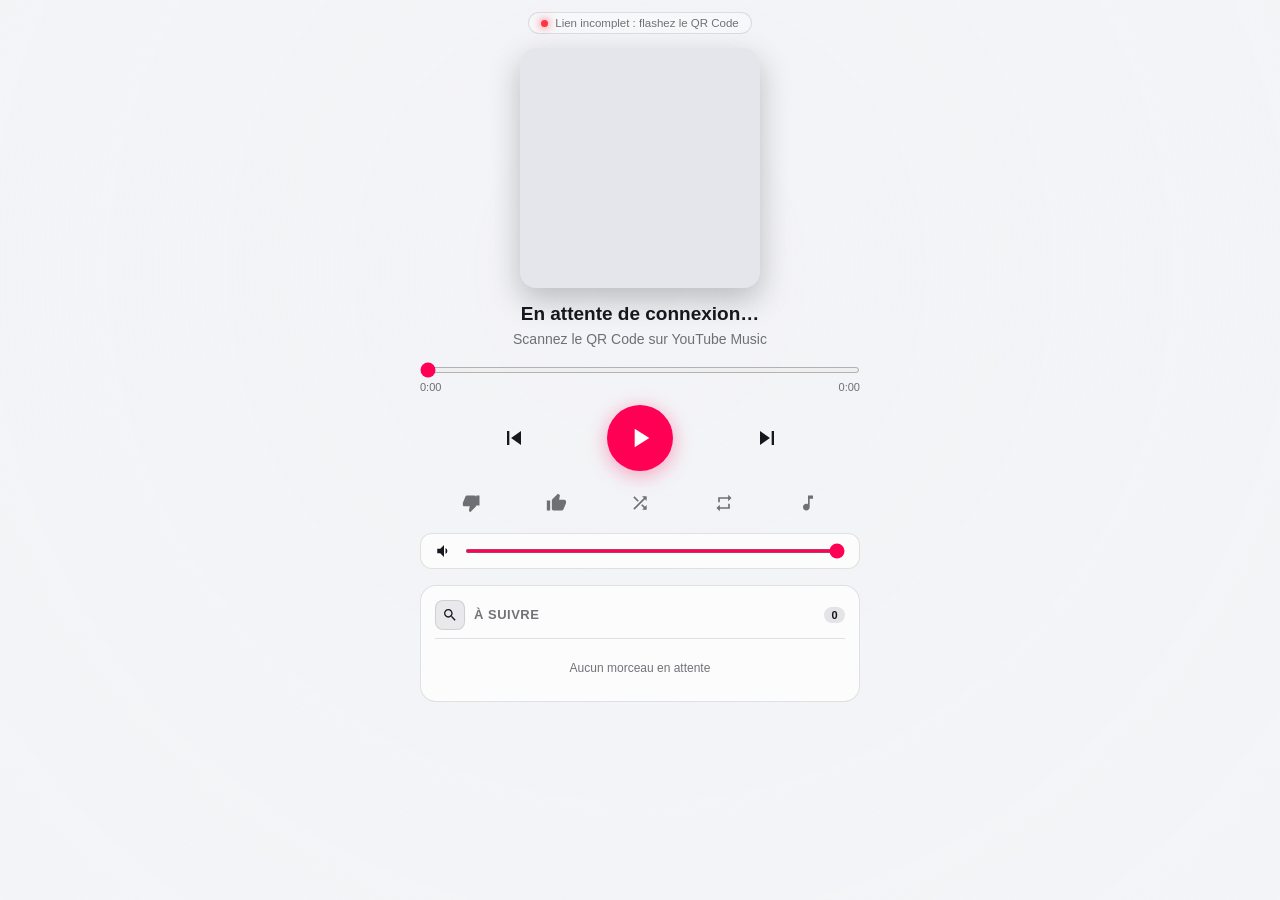
==== index.html @ 1885b010 "Visual polish: full album art, light theme, cleaner QR and popup UI - Pick the best artwork per trac" ====
<!DOCTYPE html>
<html lang="fr">
<head>
  <meta charset="UTF-8">
  <meta name="viewport" content="width=device-width, initial-scale=1.0, maximum-scale=1.0, user-scalable=no, viewport-fit=cover">
  <meta name="theme-color" content="#0c0d11" media="(prefers-color-scheme: dark)">
  <meta name="theme-color" content="#f3f4f7" media="(prefers-color-scheme: light)">
  <title>YouTube Music Remote</title>
  <style>
    :root {
      color-scheme: dark;
      --fg-rgb: 255 255 255;
      --bg-rgb: 12 13 17;
      --shade-rgb: 0 0 0;
      --bg: rgb(var(--bg-rgb));
      --surface: #181a20;
      --card-bg: rgba(22, 24, 31, 0.72);
      --panel-bg: rgba(18, 20, 26, 0.8);
      --card-hover: rgb(var(--fg-rgb) / 0.08);
      --accent: #ff0055;
      --accent-glow: rgba(255, 0, 85, 0.35);
      --text: rgb(var(--fg-rgb));
      --text-dim: rgb(var(--fg-rgb) / 0.65);
      --border: rgb(var(--fg-rgb) / 0.1);
      --cover-shadow: 0 12px 36px rgba(0, 0, 0, 0.75);
      --ambient-filter: blur(50px) saturate(2.4) brightness(0.5);
    }
    /* Thème clair : suit le réglage du téléphone */
    @media (prefers-color-scheme: light) {
      :root {
        color-scheme: light;
        --fg-rgb: 22 24 30;
        --bg-rgb: 243 244 247;
        --shade-rgb: 255 255 255;
        --surface: #e4e6ec;
        --card-bg: rgba(255, 255, 255, 0.72);
        --panel-bg: rgba(255, 255, 255, 0.7);
        --text-dim: rgb(var(--fg-rgb) / 0.6);
        --border: rgb(var(--fg-rgb) / 0.12);
        --cover-shadow: 0 12px 30px rgba(20, 22, 30, 0.25);
        --ambient-filter: blur(50px) saturate(1.6) brightness(1.15);
      }
    }
    * {
      box-sizing: border-box;
      margin: 0;
      padding: 0;
      -webkit-tap-highlight-color: transparent;
      user-select: none;
    }
    body {
      background: var(--bg);
      color: var(--text);
      font-family: -apple-system, BlinkMacSystemFont, "Segoe UI", Roboto, Helvetica, Arial, sans-serif;
      min-height: 100vh;
      display: flex;
      flex-direction: column;
      align-items: center;
      padding: 12px 14px calc(24px + env(safe-area-inset-bottom, 20px));
      overflow-x: hidden;
      overflow-y: auto;
    }
    /* Fond dynamique flouté */
    .ambient-bg {
      position: fixed;
      inset: -40px;
      background-size: cover;
      background-position: center;
      filter: var(--ambient-filter);
      opacity: 0.85;
      transform: scale(1.2);
      transition: background-image 0.5s ease;
      z-index: 0;
      pointer-events: none;
    }
    .ambient-overlay {
      position: fixed;
      inset: 0;
      background: radial-gradient(circle at 50% 30%, rgb(var(--bg-rgb) / 0.3) 0%, rgb(var(--bg-rgb) / 0.92) 100%);
      z-index: 1;
      pointer-events: none;
    }
    .content {
      position: relative;
      z-index: 2;
      width: 100%;
      max-width: 440px;
      display: flex;
      flex-direction: column;
      align-items: center;
    }
    /* Barre de statut P2P WebRTC */
    .status-bar {
      display: flex;
      align-items: center;
      gap: 7px;
      font-size: 11.5px;
      color: var(--text-dim);
      background: rgb(var(--shade-rgb) / 0.35);
      border: 1px solid var(--border);
      padding: 4px 12px;
      border-radius: 20px;
      margin-bottom: 8px;
      backdrop-filter: blur(10px);
    }
    .status-dot {
      width: 7px;
      height: 7px;
      border-radius: 50%;
      background: #ffaa00;
      box-shadow: 0 0 8px #ffaa00;
      transition: all 0.3s ease;
    }
    .status-dot.connected {
      background: #00ff88;
      box-shadow: 0 0 8px #00ff88;
    }
    .status-dot.disconnected {
      background: #ff3344;
      box-shadow: 0 0 8px #ff3344;
    }
    /* Pochette */
    .cover-wrap {
      position: relative;
      width: min(65vw, 240px);
      height: min(65vw, 240px);
      border-radius: 16px;
      overflow: hidden;
      box-shadow: var(--cover-shadow);
      background: var(--surface);
      margin: 6px 0 14px;
      display: flex;
      align-items: center;
      justify-content: center;
      flex-shrink: 0;
    }
    /* Pochette entière (les clips sont en 16:9) sur un fond flouté de la même image */
    .cover-wrap::before {
      content: "";
      position: absolute;
      inset: -16px;
      background: var(--art, none) center / cover no-repeat;
      filter: blur(18px) brightness(0.7);
    }
    .cover-img {
      position: relative;
      width: 100%;
      height: 100%;
      object-fit: contain;
    }
    .cover-img:not([src]), .cover-img[src=""] {
      visibility: hidden;
    }
    /* Métadonnées */
    .track-meta {
      width: 100%;
      text-align: center;
      margin-bottom: 12px;
    }
    .title {
      font-size: 19px;
      font-weight: 800;
      color: var(--text);
      white-space: nowrap;
      overflow: hidden;
      text-overflow: ellipsis;
      line-height: 1.3;
      padding: 0 4px;
    }
    .artist {
      font-size: 14px;
      color: var(--text-dim);
      margin-top: 4px;
      white-space: nowrap;
      overflow: hidden;
      text-overflow: ellipsis;
      padding: 0 4px;
    }
    /* Progression */
    .progress-box {
      width: 100%;
      margin-bottom: 12px;
    }
    .progress-slider {
      width: 100%;
      height: 6px;
      accent-color: var(--accent);
      cursor: pointer;
    }
    .time-row {
      display: flex;
      justify-content: space-between;
      font-size: 11px;
      color: var(--text-dim);
      margin-top: 4px;
      font-variant-numeric: tabular-nums;
    }
    /* Commandes principales */
    .controls-main {
      width: 100%;
      display: flex;
      align-items: center;
      justify-content: space-evenly;
      margin-bottom: 14px;
    }
    .btn-nav {
      background: transparent;
      border: none;
      color: var(--text);
      cursor: pointer;
      width: 50px;
      height: 50px;
      border-radius: 50%;
      display: flex;
      align-items: center;
      justify-content: center;
      transition: transform 0.1s ease;
    }
    .btn-nav:active {
      transform: scale(0.9);
      background: rgb(var(--fg-rgb) / 0.1);
    }
    .btn-play {
      background: var(--accent);
      color: #fff;
      border: none;
      width: 66px;
      height: 66px;
      border-radius: 50%;
      display: flex;
      align-items: center;
      justify-content: center;
      box-shadow: 0 4px 20px var(--accent-glow);
      cursor: pointer;
      transition: transform 0.1s ease;
    }
    .btn-play:active {
      transform: scale(0.92);
    }
    /* Commandes secondaires */
    .controls-sec {
      width: 100%;
      display: flex;
      align-items: center;
      justify-content: space-around;
      margin-bottom: 12px;
      padding: 0 10px;
    }
    .btn-tgl {
      background: transparent;
      border: none;
      color: var(--text-dim);
      cursor: pointer;
      padding: 8px;
      border-radius: 50%;
      display: flex;
      align-items: center;
      justify-content: center;
      transition: color 0.15s ease, transform 0.1s ease;
    }
    .btn-tgl:active {
      transform: scale(0.9);
    }
    .btn-tgl.active {
      color: var(--accent);
      background: rgba(255, 0, 85, 0.14);
      box-shadow: inset 0 0 0 1px rgba(255, 0, 85, 0.35);
    }
    /* Barre Volume */
    .volume-box {
      width: 100%;
      display: flex;
      align-items: center;
      gap: 12px;
      padding: 8px 14px;
      background: var(--card-bg);
      border-radius: 12px;
      border: 1px solid var(--border);
      backdrop-filter: blur(12px);
      margin-bottom: 16px;
    }
    .volume-slider {
      flex: 1;
      height: 4px;
      accent-color: var(--accent);
    }
    /* Section Paroles */
    .lyrics-section {
      width: 100%;
      background: var(--panel-bg);
      border: 1px solid var(--border);
      border-radius: 16px;
      padding: 14px;
      backdrop-filter: blur(16px);
      margin-bottom: 16px;
      box-sizing: border-box;
      transition: all 0.25s ease;
    }
    .lyrics-header {
      display: flex;
      align-items: center;
      justify-content: space-between;
      margin-bottom: 10px;
      padding-bottom: 8px;
      border-bottom: 1px solid var(--border);
    }
    .lyrics-title-group {
      display: flex;
      align-items: center;
      gap: 8px;
    }
    .lyrics-title-text {
      font-size: 13px;
      font-weight: 800;
      letter-spacing: 0.5px;
      color: var(--text-dim);
    }
    .btn-fullscreen-lyrics {
      background: rgb(var(--fg-rgb) / 0.08);
      border: 1px solid rgb(var(--fg-rgb) / 0.12);
      color: var(--text);
      cursor: pointer;
      width: 34px;
      height: 34px;
      border-radius: 8px;
      display: flex;
      align-items: center;
      justify-content: center;
      transition: background 0.15s ease, transform 0.1s ease;
    }
    .btn-fullscreen-lyrics:active {
      transform: scale(0.92);
      background: rgb(var(--fg-rgb) / 0.2);
    }
    .lyrics-scroll {
      max-height: 360px;
      overflow-y: auto;
      scroll-behavior: smooth;
      -webkit-overflow-scrolling: touch;
      padding-right: 4px;
    }
    .lyrics-status {
      font-size: 13px;
      color: var(--text-dim);
      text-align: center;
      padding: 24px 10px;
      line-height: 1.5;
    }
    .lyrics-list {
      display: flex;
      flex-direction: column;
      gap: 14px;
      padding: 12px 0;
    }
    .lyric-line {
      font-size: 18px;
      font-weight: 700;
      line-height: 1.45;
      padding: 6px 10px;
      border-radius: 10px;
      cursor: pointer;
      opacity: 0.32;
      filter: blur(0.2px);
      transition: opacity 0.3s ease, filter 0.3s ease, background 0.25s ease;
    }
    .lyric-line:active {
      background: rgb(var(--fg-rgb) / 0.06);
    }
    .lyric-line.active {
      opacity: 1;
      filter: none;
      font-size: 18px;
      font-weight: 800;
      background: rgb(var(--fg-rgb) / 0.04);
    }
    .lyric-line.past-line {
      opacity: 0.55;
      filter: none;
    }
    .lyric-line.past-line .lyric-word {
      color: rgb(var(--fg-rgb) / 0.72);
      -webkit-text-fill-color: rgb(var(--fg-rgb) / 0.72);
    }

    /* Animation mot par mot au fur et à mesure de la prononciation (Style BetterLyrics sans grossissement) */
    .lyric-word {
      display: inline-block;
      white-space: pre;
      color: rgb(var(--fg-rgb) / 0.3);
      -webkit-text-fill-color: rgb(var(--fg-rgb) / 0.3);
      transition: color 0.12s ease, filter 0.18s ease;
    }
    .lyric-word.future {
      color: rgb(var(--fg-rgb) / 0.3);
      -webkit-text-fill-color: rgb(var(--fg-rgb) / 0.3);
      filter: none;
    }
    .lyric-word.singing {
      background: linear-gradient(90deg, rgb(var(--fg-rgb)) var(--prog, 0%), rgb(var(--fg-rgb) / 0.3) var(--prog, 0%));
      -webkit-background-clip: text;
      -webkit-text-fill-color: transparent;
      filter: drop-shadow(0 0 10px rgb(var(--fg-rgb) / 0.75)) drop-shadow(0 0 20px rgb(var(--fg-rgb) / 0.3));
    }
    .lyric-word.past {
      background: none;
      -webkit-background-clip: initial;
      color: rgb(var(--fg-rgb));
      -webkit-text-fill-color: rgb(var(--fg-rgb));
      filter: drop-shadow(0 0 5px rgb(var(--fg-rgb) / 0.25));
    }
    /* Mode Plein Écran pour les paroles (Ancrage parfait sans glitch) */
    .lyrics-section.is-fullscreen {
      position: fixed;
      top: 0;
      left: 0;
      right: 0;
      bottom: 0;
      z-index: 99999;
      width: 100%;
      height: 100%;
      height: 100dvh;
      max-width: none;
      border-radius: 0;
      border: none;
      background: rgb(var(--bg-rgb) / 0.98);
      backdrop-filter: blur(50px);
      margin: 0;
      padding: max(16px, env(safe-area-inset-top, 16px)) 16px 0;
      display: flex !important;
      flex-direction: column;
      box-sizing: border-box;
      overflow: hidden;
    }
    .lyrics-section.is-fullscreen .lyrics-header {
      flex-shrink: 0;
      padding-bottom: 10px;
      margin-bottom: 10px;
    }
    .lyrics-section.is-fullscreen .lyrics-title-text {
      font-size: 15px;
    }
    .lyrics-section.is-fullscreen .btn-fullscreen-lyrics {
      width: 40px;
      height: 40px;
      border-radius: 50%;
      background: rgb(var(--fg-rgb) / 0.16);
    }
    .lyrics-section.is-fullscreen .lyrics-scroll {
      max-height: none;
      flex: 1 1 0;
      min-height: 0; /* Empêche le contenu de pousser les boutons hors écran */
      overflow-y: auto;
      -webkit-overflow-scrolling: touch;
      padding: 10px 4px 20px;
    }
    .lyrics-section.is-fullscreen .lyric-line {
      font-size: 24px;
      line-height: 1.45;
      padding: 10px 14px;
    }
    .lyrics-section.is-fullscreen .lyric-line.active {
      font-size: 24px;
      font-weight: 800;
      color: rgb(var(--fg-rgb));
      text-shadow: 0 0 20px rgb(var(--fg-rgb) / 0.6);
      background: rgb(var(--fg-rgb) / 0.06);
      border-radius: 12px;
    }
    .lyrics-fullscreen-controls {
      display: none;
    }
    .lyrics-section.is-fullscreen .lyrics-fullscreen-controls {
      display: flex;
      flex-shrink: 0;
      align-items: center;
      justify-content: center;
      gap: 28px;
      padding: 12px 0 max(16px, env(safe-area-inset-bottom, 16px));
      border-top: 1px solid var(--border);
      background: rgb(var(--bg-rgb) / 0.85);
      backdrop-filter: blur(20px);
    }
    .btn-fs-nav {
      background: transparent;
      border: none;
      color: var(--text);
      cursor: pointer;
      width: 48px;
      height: 48px;
      display: flex;
      align-items: center;
      justify-content: center;
      border-radius: 50%;
    }
    .btn-fs-play {
      background: var(--accent);
      color: #fff;
      border: none;
      width: 56px;
      height: 56px;
      border-radius: 50%;
      display: flex;
      align-items: center;
      justify-content: center;
      box-shadow: 0 4px 16px var(--accent-glow);
    }
    /* Section À Suivre (File d'attente / Queue) */
    .queue-section {
      width: 100%;
      display: flex;
      flex-direction: column;
      background: var(--panel-bg);
      border: 1px solid var(--border);
      border-radius: 16px;
      padding: 14px;
      backdrop-filter: blur(16px);
      margin-bottom: 20px;
    }
    .queue-header {
      display: flex;
      align-items: center;
      justify-content: space-between;
      font-size: 13px;
      font-weight: 800;
      letter-spacing: 0.5px;
      text-transform: uppercase;
      color: var(--text-dim);
      margin-bottom: 10px;
      padding-bottom: 8px;
      border-bottom: 1px solid var(--border);
    }
    .queue-header-left {
      display: flex;
      align-items: center;
      gap: 9px;
    }
    .btn-queue-search {
      background: rgb(var(--fg-rgb) / 0.08);
      border: 1px solid rgb(var(--fg-rgb) / 0.12);
      color: var(--text);
      width: 30px;
      height: 30px;
      border-radius: 8px;
      display: flex;
      align-items: center;
      justify-content: center;
      cursor: pointer;
      transition: all 0.2s ease;
      padding: 0;
    }
    .btn-queue-search:hover, .btn-queue-search.active {
      background: var(--accent);
      color: #fff;
      border-color: var(--accent);
      box-shadow: 0 0 12px var(--accent-glow);
    }
    .btn-queue-search:active {
      transform: scale(0.92);
    }
    .search-panel {
      display: flex;
      flex-direction: column;
      gap: 10px;
      margin-bottom: 12px;
      padding-bottom: 12px;
      border-bottom: 1px solid var(--border);
      animation: fadeIn 0.2s ease;
    }
    .search-input-wrap {
      display: flex;
      align-items: center;
      background: rgb(var(--fg-rgb) / 0.06);
      border: 1px solid rgb(var(--fg-rgb) / 0.14);
      border-radius: 10px;
      padding: 8px 12px;
      gap: 10px;
      transition: border-color 0.2s, background 0.2s;
    }
    .search-input-wrap:focus-within {
      border-color: var(--accent);
      background: rgb(var(--fg-rgb) / 0.1);
    }
    .search-icon {
      fill: var(--text-dim);
      flex-shrink: 0;
    }
    .search-input {
      flex: 1;
      background: transparent;
      border: none;
      outline: none;
      color: var(--text);
      font-size: 13.5px;
      font-weight: 600;
    }
    .search-input::placeholder {
      color: var(--text-dim);
      font-weight: 400;
    }
    .search-clear-btn {
      background: rgb(var(--fg-rgb) / 0.1);
      border: none;
      color: var(--text);
      font-size: 12px;
      cursor: pointer;
      width: 20px;
      height: 20px;
      border-radius: 50%;
      display: flex;
      align-items: center;
      justify-content: center;
      transition: background 0.15s;
    }
    .search-clear-btn:hover {
      background: rgb(var(--fg-rgb) / 0.2);
    }
    .search-status {
      font-size: 12px;
      color: var(--text-dim);
      text-align: center;
      padding: 6px;
    }
    .search-results-list {
      display: flex;
      flex-direction: column;
      gap: 6px;
      max-height: 280px;
      overflow-y: auto;
      scrollbar-width: thin;
    }
    .search-item {
      display: flex;
      align-items: center;
      gap: 10px;
      padding: 8px 10px;
      border-radius: 10px;
      background: rgb(var(--fg-rgb) / 0.04);
      border: 1px solid rgb(var(--fg-rgb) / 0.06);
      transition: background 0.15s;
    }
    .search-item:hover {
      background: rgb(var(--fg-rgb) / 0.08);
    }
    .search-thumb {
      width: 38px;
      height: 38px;
      border-radius: 6px;
      object-fit: cover;
      flex-shrink: 0;
      background: #000;
    }
    .search-info {
      flex: 1;
      min-width: 0;
      display: flex;
      flex-direction: column;
    }
    .search-title {
      font-size: 13px;
      font-weight: 700;
      color: var(--text);
      white-space: nowrap;
      overflow: hidden;
      text-overflow: ellipsis;
    }
    .search-artist {
      font-size: 11.5px;
      color: var(--text-dim);
      white-space: nowrap;
      overflow: hidden;
      text-overflow: ellipsis;
      margin-top: 2px;
    }
    .search-actions {
      display: flex;
      align-items: center;
      gap: 6px;
      flex-shrink: 0;
    }
    .btn-search-act {
      background: rgb(var(--fg-rgb) / 0.08);
      border: 1px solid rgb(var(--fg-rgb) / 0.12);
      color: var(--text);
      width: 32px;
      height: 32px;
      border-radius: 8px;
      display: flex;
      align-items: center;
      justify-content: center;
      cursor: pointer;
      transition: all 0.15s ease;
      padding: 0;
    }
    .btn-search-act:active {
      transform: scale(0.9);
    }
    .btn-search-act.play-act:hover {
      background: #00e676;
      color: #000;
      border-color: #00e676;
    }
    .btn-search-act.queue-act:hover {
      background: var(--accent);
      color: #fff;
      border-color: var(--accent);
    }
    .btn-search-act.added {
      background: #00e676 !important;
      color: #000 !important;
      border-color: #00e676 !important;
    }
    .queue-count {
      font-size: 11px;
      background: rgb(var(--fg-rgb) / 0.1);
      padding: 2px 7px;
      border-radius: 10px;
      color: var(--text);
    }
    .queue-list {
      display: flex;
      flex-direction: column;
      gap: 4px;
      max-height: 380px;
      overflow-y: auto;
      scrollbar-width: thin;
    }
    .queue-item {
      display: flex;
      align-items: center;
      gap: 10px;
      padding: 8px 10px;
      border-radius: 10px;
      cursor: pointer;
      transition: background 0.15s ease;
    }
    .queue-item:active {
      background: var(--card-hover);
      transform: scale(0.98);
    }
    .queue-item.current {
      background: rgba(255, 0, 85, 0.15);
      border: 1px solid rgba(255, 0, 85, 0.3);
    }
    .queue-thumb {
      width: 38px;
      height: 38px;
      border-radius: 6px;
      background: #000;
      object-fit: cover;
      flex-shrink: 0;
    }
    .queue-info {
      flex: 1;
      min-width: 0;
      display: flex;
      flex-direction: column;
    }
    .queue-title {
      font-size: 13px;
      font-weight: 700;
      color: var(--text);
      white-space: nowrap;
      overflow: hidden;
      text-overflow: ellipsis;
    }
    .queue-item.current .queue-title {
      color: var(--accent);
    }
    .queue-artist {
      font-size: 11.5px;
      color: var(--text-dim);
      white-space: nowrap;
      overflow: hidden;
      text-overflow: ellipsis;
      margin-top: 1px;
    }
    .queue-duration {
      font-size: 11px;
      color: var(--text-dim);
      font-variant-numeric: tabular-nums;
      flex-shrink: 0;
      margin-left: 6px;
    }
    svg {
      fill: currentColor;
    }
  </style>
  <script src="peerjs.min.js"></script>
</head>
<body>
  <div class="ambient-bg" id="bg"></div>
  <div class="ambient-overlay"></div>

  <div class="content">
    <div class="status-bar">
      <div class="status-dot" id="conn-dot"></div>
      <span id="conn-text">Connexion à votre PC…</span>
    </div>

    <div class="cover-wrap" id="cover-wrap">
      <img id="cover" class="cover-img" src="" alt="Album Art">
    </div>

    <div class="track-meta">
      <div class="title" id="title">En attente de connexion…</div>
      <div class="artist" id="artist">Scannez le QR Code sur YouTube Music</div>
    </div>

    <div class="progress-box">
      <input type="range" class="progress-slider" id="seek" min="0" max="1000" value="0">
      <div class="time-row">
        <span id="cur-time">0:00</span>
        <span id="dur-time">0:00</span>
      </div>
    </div>

    <div class="controls-main">
      <button class="btn-nav" id="prev" title="Précédent">
        <svg viewBox="0 0 24 24" width="28" height="28"><path d="M6 6h2v12H6zM9.5 12l8.5 6V6z"/></svg>
      </button>
      <button class="btn-play" id="play" title="Lecture / Pause">
        <svg id="play-icon" viewBox="0 0 24 24" width="32" height="32"><path d="M8 5v14l11-7z"/></svg>
      </button>
      <button class="btn-nav" id="next" title="Suivant">
        <svg viewBox="0 0 24 24" width="28" height="28"><path d="M6 18l8.5-6L6 6v12zM16 6h2v12h-2z"/></svg>
      </button>
    </div>

    <div class="controls-sec">
      <button class="btn-tgl" id="dislike" title="Dislike">
        <svg viewBox="0 0 24 24" width="20" height="20"><path d="M15 3H6c-.83 0-1.54.5-1.84 1.22l-3.02 7.05c-.09.23-.14.47-.14.73v2c0 1.1.9 2 2 2h6.31l-.95 4.57-.03.32c0 .41.17.79.44 1.06L9.83 23l6.59-6.59c.36-.36.58-.86.58-1.41V5c0-1.1-.9-2-2-2zM21 3v12h-4V3h4z"/></svg>
      </button>
      <button class="btn-tgl" id="like" title="Like">
        <svg viewBox="0 0 24 24" width="20" height="20"><path d="M9 21h10c.83 0 1.54-.5 1.84-1.22l3.02-7.05c.09-.23.14-.47.14-.73v-2c0-1.1-.9-2-2-2h-6.31l.95-4.57.03-.32c0-.41-.17-.79-.44-1.06L14.17 1 7.59 7.59C7.22 7.95 7 8.45 7 9v10c0 1.1.9 2 2 2zM1 9h4v12H1V9z"/></svg>
      </button>
      <button class="btn-tgl" id="shuffle" title="Aléatoire">
        <svg viewBox="0 0 24 24" width="20" height="20"><path d="M10.59 9.17L5.41 4 4 5.41l5.17 5.17 1.42-1.41zM14.5 4l2.04 2.04L4 18.59 5.41 20 17.96 7.46 20 9.5V4h-5.5zm.33 9.41l-1.41 1.41 3.13 3.13L14.5 20H20v-5.5l-2.04 2.04-3.13-3.13z"/></svg>
      </button>
      <button class="btn-tgl" id="repeat" title="Répéter">
        <svg id="repeat-icon" viewBox="0 0 24 24" width="20" height="20"><path d="M7 7h10v3l4-4-4-4v3H5v6h2V7zm10 10H7v-3l-4 4 4 4v-3h12v-6h-2v4z"/></svg>
      </button>
      <button class="btn-tgl" id="lyrics-btn" title="Afficher les paroles">
        <svg viewBox="0 0 24 24" width="20" height="20">
          <path d="M12 3v10.55c-.59-.34-1.27-.55-2-.55-2.21 0-4 1.79-4 4s1.79 4 4 4 4-1.79 4-4V7h4V3h-6z"/>
        </svg>
      </button>
    </div>

    <div class="volume-box">
      <svg viewBox="0 0 24 24" width="18" height="18"><path d="M3 9v6h4l5 5V4L7 9H3zm13.5 3a4.5 4.5 0 00-2.5-4.03v8.05A4.5 4.5 0 0016.5 12z"/></svg>
      <input type="range" class="volume-slider" id="volume" min="0" max="100" value="100">
    </div>

    <!-- Section Paroles -->
    <div class="lyrics-section" id="lyrics-box" style="display: none;">
      <div class="lyrics-header">
        <div class="lyrics-title-group">
          <span class="lyrics-title-text">PAROLES</span>
        </div>
        <button class="btn-fullscreen-lyrics" id="btn-lyrics-fullscreen" title="Plein écran">
          <svg id="fullscreen-icon" viewBox="0 0 24 24" width="18" height="18">
            <path d="M7 14H5v5h5v-2H7v-3zm-2-4h2V7h3V5H5v5zm12 7h-3v2h5v-5h-2v3zM14 5v2h3v3h2V5h-5z"/>
          </svg>
        </button>
      </div>
      <div class="lyrics-scroll" id="lyrics-scroll">
        <div class="lyrics-status" id="lyrics-status">Chargement des paroles…</div>
        <div class="lyrics-list" id="lyrics-list"></div>
      </div>
      <!-- Mini barre de transport en plein écran -->
      <div class="lyrics-fullscreen-controls" id="lyrics-fs-controls">
        <button class="btn-fs-nav" id="fs-prev" title="Précédent">
          <svg viewBox="0 0 24 24" width="24" height="24"><path d="M6 6h2v12H6zM9.5 12l8.5 6V6z"/></svg>
        </button>
        <button class="btn-fs-play" id="fs-play" title="Lecture / Pause">
          <svg id="fs-play-icon" viewBox="0 0 24 24" width="28" height="28"><path d="M8 5v14l11-7z"/></svg>
        </button>
        <button class="btn-fs-nav" id="fs-next" title="Suivant">
          <svg viewBox="0 0 24 24" width="24" height="24"><path d="M6 18l8.5-6L6 6v12zM16 6h2v12h-2z"/></svg>
        </button>
      </div>
    </div>

    <!-- Section À Suivre & Recherche -->
    <div class="queue-section" id="queue-box">
      <div class="queue-header">
        <div class="queue-header-left">
          <button class="btn-queue-search" id="btn-search-toggle" title="Rechercher des titres sur YouTube Music">
            <svg viewBox="0 0 24 24" width="16" height="16" fill="currentColor">
              <path d="M15.5 14h-.79l-.28-.27C15.41 12.59 16 11.11 16 9.5 16 5.91 13.09 3 9.5 3S3 5.91 3 9.5 5.91 16 9.5 16c1.61 0 3.09-.59 4.23-1.57l.27.28v.79l5 4.99L20.49 19l-4.99-5zm-6 0C7.01 14 5 11.99 5 9.5S7.01 5 9.5 5 14 7.01 14 9.5 11.99 14 9.5 14z"/>
            </svg>
          </button>
          <span>À suivre</span>
        </div>
        <span class="queue-count" id="queue-count">0</span>
      </div>

      <!-- Panneau de recherche dépliable -->
      <div class="search-panel" id="search-panel" style="display: none;">
        <div class="search-input-wrap">
          <svg viewBox="0 0 24 24" width="16" height="16" class="search-icon">
            <path d="M15.5 14h-.79l-.28-.27C15.41 12.59 16 11.11 16 9.5 16 5.91 13.09 3 9.5 3S3 5.91 3 9.5 5.91 16 9.5 16c1.61 0 3.09-.59 4.23-1.57l.27.28v.79l5 4.99L20.49 19l-4.99-5zm-6 0C7.01 14 5 11.99 5 9.5S7.01 5 9.5 5 14 7.01 14 9.5 11.99 14 9.5 14z"/>
          </svg>
          <input type="text" class="search-input" id="search-input" placeholder="Chercher un titre à lancer ou ajouter…" autocomplete="off" autocapitalize="off" spellcheck="false">
          <button class="search-clear-btn" id="search-clear" style="display: none;" title="Effacer">✕</button>
        </div>
        <div class="search-status" id="search-status" style="display: none;"></div>
        <div class="search-results-list" id="search-results-list"></div>
      </div>

      <div class="queue-list" id="queue-list">
        <div style="font-size: 12px; color: var(--text-dim); text-align: center; padding: 12px;">Aucun morceau en attente</div>
      </div>
    </div>

    <!-- Panneau Diagnostic / Logs -->
    <div class="logs-card" id="logs-card" hidden style="margin-top: 14px; background: rgb(var(--shade-rgb) / 0.5); border: 1px solid var(--border); border-radius: 12px; padding: 10px 12px; font-family: monospace;">
      <div style="display: flex; justify-content: space-between; align-items: center; cursor: pointer;" id="logs-toggle">
        <span style="font-size: 11.5px; font-weight: 700; color: var(--text-dim); display: flex; align-items: center; gap: 6px;">
          📋 DIAGNOSTIC & LOGS
          <span id="logs-badge" style="font-size: 10px; background: rgba(255,255,255,0.1); padding: 1px 6px; border-radius: 8px;">0</span>
        </span>
        <div style="display: flex; gap: 8px; align-items: center;">
          <button id="btn-copy-logs" style="background: rgba(255,255,255,0.1); border: none; color: #fff; font-size: 10.5px; padding: 4px 8px; border-radius: 6px; cursor: pointer;">Copier</button>
          <button id="btn-clear-logs" style="background: rgba(255,255,255,0.1); border: none; color: #fff; font-size: 10.5px; padding: 4px 8px; border-radius: 6px; cursor: pointer;">Effacer</button>
          <span id="logs-arrow" style="font-size: 10px; color: var(--text-dim); transition: transform 0.2s;">▼</span>
        </div>
      </div>
      <div id="logs-body" style="display: none; margin-top: 10px; max-height: 250px; overflow-y: auto; font-size: 11px; line-height: 1.5; color: #bbb; border-top: 1px solid rgba(255,255,255,0.06); padding-top: 8px;">
        <div id="logs-list" style="display: flex; flex-direction: column; gap: 4px;">
          <div style="color: #666;">Initialisation des logs…</div>
        </div>
      </div>
    </div>
  </div>

  <script>
    // Les messages transitent en texte JSON brut sur le RTCDataChannel natif (le canal JSON de PeerJS
    // refuse tout message > 16 Ko). PeerJS écoute le même canal et appelle TextDecoder.decode() sur
    // ces chaînes : ce patch lui évite de lever une exception à chaque message.
    if (typeof TextDecoder !== 'undefined') {
      const origDecode = TextDecoder.prototype.decode;
      TextDecoder.prototype.decode = function (input, options) {
        if (typeof input === 'string') return input;
        if (!input) return '';
        return origDecode.call(this, input, options);
      };
    }

    let isUserSeeking = false;
    let isUserVolume = false;

    function vibrate() {
      if ('vibrate' in navigator) navigator.vibrate(15);
    }

    // URL https normalisée (guillemets percent-encodés) : sûre dans src= et dans url("…") CSS
    function safeHttpsUrl(u) {
      try {
        const url = new URL(String(u || ''));
        return url.protocol === 'https:' ? url.href.replace(/"/g, '%22') : '';
      } catch (e) {
        return '';
      }
    }

    function formatTime(s) {
      if (!s || isNaN(s)) return '0:00';
      const m = Math.floor(s / 60);
      const sec = Math.floor(s % 60);
      return m + ':' + (sec < 10 ? '0' : '') + sec;
    }

    const PLAY_SVG = '<path d="M8 5v14l11-7z"/>';
    const PAUSE_SVG = '<path d="M6 5h4v14H6zM14 5h4v14h-4z"/>';
    const REPEAT_OFF_SVG = '<path d="M7 7h10v3l4-4-4-4v3H5v6h2V7zm10 10H7v-3l-4 4 4 4v-3h12v-6h-2v4z"/>';
    const REPEAT_ALL_SVG = '<path d="M7 7h10v3l4-4-4-4v3H5v6h2V7zm10 10H7v-3l-4 4 4 4v-3h12v-6h-2v4z"/><circle cx="12" cy="12" r="2.2" fill="currentColor"/>';
    const REPEAT_ONE_SVG = '<path d="M7 7h10v3l4-4-4-4v3H5v6h2V7zm10 10H7v-3l-4 4 4 4v-3h12v-6h-2v4z"/><text x="12" y="15" text-anchor="middle" font-size="8.5" font-weight="900" font-family="sans-serif" fill="currentColor">1</text>';

    const el = {
      connDot: document.getElementById('conn-dot'),
      connText: document.getElementById('conn-text'),
      bg: document.getElementById('bg'),
      cover: document.getElementById('cover'),
      coverWrap: document.getElementById('cover-wrap'),
      title: document.getElementById('title'),
      artist: document.getElementById('artist'),
      seek: document.getElementById('seek'),
      curTime: document.getElementById('cur-time'),
      durTime: document.getElementById('dur-time'),
      play: document.getElementById('play'),
      playIcon: document.getElementById('play-icon'),
      prev: document.getElementById('prev'),
      next: document.getElementById('next'),
      like: document.getElementById('like'),
      dislike: document.getElementById('dislike'),
      shuffle: document.getElementById('shuffle'),
      repeat: document.getElementById('repeat'),
      repeatIcon: document.getElementById('repeat-icon'),
      lyricsBtn: document.getElementById('lyrics-btn'),
      lyricsBox: document.getElementById('lyrics-box'),
      lyricsScroll: document.getElementById('lyrics-scroll'),
      lyricsStatus: document.getElementById('lyrics-status'),
      lyricsList: document.getElementById('lyrics-list'),
      btnFs: document.getElementById('btn-lyrics-fullscreen'),
      fsIcon: document.getElementById('fullscreen-icon'),
      fsPlay: document.getElementById('fs-play'),
      fsPlayIcon: document.getElementById('fs-play-icon'),
      fsPrev: document.getElementById('fs-prev'),
      fsNext: document.getElementById('fs-next'),
      volume: document.getElementById('volume'),
      queueBox: document.getElementById('queue-box'),
      queueList: document.getElementById('queue-list'),
      queueCount: document.getElementById('queue-count'),
      btnSearchToggle: document.getElementById('btn-search-toggle'),
      searchPanel: document.getElementById('search-panel'),
      searchInput: document.getElementById('search-input'),
      searchClear: document.getElementById('search-clear'),
      searchStatus: document.getElementById('search-status'),
      searchResultsList: document.getElementById('search-results-list')
    };

    // ==========================================
    // Communication WebRTC P2P (Plug & Play universel)
    // ==========================================
    let peer = null;
    let dataChannel = null;
    const rawRoomId = (location.hash ? decodeURIComponent(location.hash.slice(1)) : new URLSearchParams(location.search).get('room') || '').trim();
    const targetRoomId = /^ytm-[a-z0-9-]{4,64}$/.test(rawRoomId) ? rawRoomId : '';

    // Identifiant secret et persistant de cet appareil : le PC s'en sert pour mémoriser
    // les appareils déjà autorisés.
    function getDeviceId() {
      try {
        let id = localStorage.getItem('ytmr_device_id');
        if (!id || !/^[a-f0-9]{32}$/.test(id)) {
          const bytes = crypto.getRandomValues(new Uint8Array(16));
          id = Array.from(bytes, b => b.toString(16).padStart(2, '0')).join('');
          localStorage.setItem('ytmr_device_id', id);
        }
        return id;
      } catch (e) {
        const bytes = crypto.getRandomValues(new Uint8Array(16));
        return Array.from(bytes, b => b.toString(16).padStart(2, '0')).join('');
      }
    }
    const deviceId = getDeviceId();
    function getDeviceName() {
      const ua = navigator.userAgent || '';
      if (/iPhone/i.test(ua)) return 'iPhone';
      if (/iPad/i.test(ua)) return 'iPad';
      if (/Android/i.test(ua)) return /Mobile/i.test(ua) ? 'Téléphone Android' : 'Tablette Android';
      if (/Mac OS X/i.test(ua)) return 'Mac';
      if (/Windows/i.test(ua)) return 'PC Windows';
      return 'Navigateur';
    }
    // 'pending' | 'approved' | 'denied' | 'revoked'
    let authStatus = 'pending';

    // ==========================================
    // Système de Logs & Diagnostic en temps réel
    // ==========================================
    // Panneau de diagnostic réservé au débogage : ajouter ?debug à l'URL pour l'afficher
    if (new URLSearchParams(location.search).has('debug')) {
      document.getElementById('logs-card').hidden = false;
    }
    const logsListEl = document.getElementById('logs-list');
    const logsBadgeEl = document.getElementById('logs-badge');
    const logsBodyEl = document.getElementById('logs-body');
    const logsArrowEl = document.getElementById('logs-arrow');
    const logsToggleEl = document.getElementById('logs-toggle');
    const btnCopyLogs = document.getElementById('btn-copy-logs');
    const btnClearLogs = document.getElementById('btn-clear-logs');
    let logsCount = 0;
    let isLogsOpen = false;
    const allLogEntries = [];

    function addLog(tag, msg, color = '#aaa') {
      const now = new Date();
      const timeStr = now.toTimeString().split(' ')[0] + '.' + String(now.getMilliseconds()).padStart(3, '0');
      const entryText = `[${timeStr}] [${tag}] ${msg}`;
      allLogEntries.push(entryText);
      if (allLogEntries.length > 250) allLogEntries.shift();

      logsCount++;
      if (logsBadgeEl) logsBadgeEl.textContent = logsCount;

      if (logsListEl) {
        if (logsCount === 1) logsListEl.innerHTML = '';
        const row = document.createElement('div');
        row.style.cssText = `color: ${color}; word-break: break-all; border-bottom: 1px solid rgba(255,255,255,0.03); padding-bottom: 2px;`;
        // Le message peut contenir des titres ou des données reçues du réseau : jamais d'innerHTML.
        const timeEl = document.createElement('span');
        timeEl.style.opacity = '0.5';
        timeEl.textContent = `[${timeStr}]`;
        const tagEl = document.createElement('strong');
        tagEl.style.color = color;
        tagEl.textContent = `[${tag}]`;
        row.append(timeEl, ' ', tagEl, ' ', String(msg));
        logsListEl.appendChild(row);
        if (isLogsOpen) {
          logsBodyEl.scrollTop = logsBodyEl.scrollHeight;
        }
      }
    }

    if (logsToggleEl) {
      logsToggleEl.addEventListener('click', (e) => {
        if (e.target.tagName === 'BUTTON') return;
        isLogsOpen = !isLogsOpen;
        logsBodyEl.style.display = isLogsOpen ? 'block' : 'none';
        logsArrowEl.style.transform = isLogsOpen ? 'rotate(180deg)' : 'rotate(0deg)';
        if (isLogsOpen) logsBodyEl.scrollTop = logsBodyEl.scrollHeight;
      });
    }

    if (btnCopyLogs) {
      btnCopyLogs.addEventListener('click', (e) => {
        e.stopPropagation();
        const text = allLogEntries.join('\n');
        navigator.clipboard.writeText(text).then(() => {
          const old = btnCopyLogs.textContent;
          btnCopyLogs.textContent = 'Copié !';
          setTimeout(() => { btnCopyLogs.textContent = old; }, 1500);
        }).catch(() => {
          alert('Impossible de copier automatiquement. Sélectionnez le texte ci-dessous.');
        });
      });
    }

    if (btnClearLogs) {
      btnClearLogs.addEventListener('click', (e) => {
        e.stopPropagation();
        allLogEntries.length = 0;
        logsCount = 0;
        if (logsBadgeEl) logsBadgeEl.textContent = '0';
        if (logsListEl) logsListEl.innerHTML = '<div style="color: #666;">Logs effacés.</div>';
      });
    }

    addLog('INIT', 'Démarrage télécommande. Room cible: ' + (targetRoomId || 'AUCUNE (flashez le QR)'), '#fff');

    // Envoi unique en texte JSON sur le RTCDataChannel natif (voir le commentaire du patch TextDecoder)
    function sendRaw(payload) {
      const dc = dataChannel && dataChannel.dataChannel;
      if (!payload || !dc || dc.readyState !== 'open') return false;
      try {
        dc.send(JSON.stringify(payload));
        return true;
      } catch (e) {
        return false;
      }
    }

    function sendP2PMessage(payload) {
      if (authStatus !== 'approved') return false;
      return sendRaw(payload);
    }

    function sendAction(action, value = null) {
      vibrate();
      if (authStatus !== 'approved') {
        addLog('ERR', 'Action ignorée (' + action + ') : appareil pas encore autorisé par le PC', '#ff3366');
        return;
      }
      const valStr = (value !== null && value !== undefined) ? ' ' + JSON.stringify(value) : '';
      const msgId = 'act-' + Date.now() + '-' + Math.random().toString(36).slice(2, 7);
      const payload = { action, value, msgId };

      const sent = sendP2PMessage(payload);
      if (sent) {
        addLog('ENVOI', action + valStr, '#00e5ff');
      } else {
        addLog('ERR', 'Échec envoi (' + action + '): Canal non ouvert !', '#ff3366');
      }
    }

    function initWebRTCClient() {
      if (!targetRoomId) {
        el.connDot.className = 'status-dot disconnected';
        el.connText.textContent = 'Lien incomplet : flashez le QR Code';
        addLog('ERR', 'Room ID absent de l\'URL (#ytm-...)', '#ff3366');
        return;
      }

      el.connDot.className = 'status-dot';
      el.connText.textContent = 'Connexion à votre PC…';
      addLog('CONN', 'Initialisation PeerJS client…', '#ffbb00');

      try {
        peer = new Peer({ debug: 1 });

        peer.on('open', (id) => {
          addLog('CONN', 'Peer client prêt (id=' + id + '). Connexion à l\'hôte: ' + targetRoomId, '#00e676');
          connectToPeerHost();
        });

        peer.on('error', (err) => {
          console.warn('Peer error:', err);
          el.connDot.className = 'status-dot disconnected';
          el.connText.textContent = 'Erreur réseau : reconnexion…';
          addLog('ERR', 'Erreur PeerJS: ' + (err?.type || err?.message || err), '#ff3366');
          if (authStatus === 'denied' || authStatus === 'revoked') return;
          if (peer.disconnected && !peer.destroyed) {
            addLog('CONN', 'Reconnexion au serveur de signalisation…', '#ffbb00');
            peer.reconnect();
          } else if (peer.destroyed) {
            initWebRTCClient();
          } else {
            setTimeout(connectToPeerHost, 3000);
          }
        });

        peer.on('disconnected', () => {
          addLog('CONN', 'Peer déconnecté du serveur de signalisation. Reconnexion…', '#ffbb00');
          if (!peer.destroyed) {
            peer.reconnect();
          }
        });
      } catch (e) {
        console.error('PeerJS init failed:', e);
        addLog('ERR', 'Exception PeerJS: ' + e.message, '#ff3366');
      }
    }

    function setAuthStatus(status) {
      authStatus = status;
      if (status === 'approved') {
        el.connDot.className = 'status-dot connected';
        el.connText.textContent = 'Connecté en direct à votre PC';
        addLog('AUTH', 'Appareil autorisé par le PC', '#00e676');
      } else if (status === 'pending') {
        el.connDot.className = 'status-dot';
        el.connText.textContent = 'Acceptez la connexion sur votre PC…';
        addLog('AUTH', 'En attente d\'autorisation sur le PC', '#ffbb00');
      } else if (status === 'denied') {
        el.connDot.className = 'status-dot disconnected';
        el.connText.textContent = 'Accès refusé par le PC. Rechargez pour réessayer.';
        addLog('AUTH', 'Accès refusé par le PC', '#ff3366');
      } else if (status === 'revoked') {
        el.connDot.className = 'status-dot disconnected';
        el.connText.textContent = 'Déconnecté par le PC. Rechargez pour réessayer.';
        addLog('AUTH', 'Appareil déconnecté par le PC', '#ff3366');
      }
    }

    function connectToPeerHost() {
      if (!peer || peer.destroyed) return;
      if (authStatus === 'denied' || authStatus === 'revoked') return;
      if (peer.disconnected) {
        peer.reconnect();
        return;
      }
      addLog('CONN', 'Tentative de connexion à ' + targetRoomId + '…', '#ffbb00');
      authStatus = 'pending';
      dataChannel = peer.connect(targetRoomId, {
        reliable: true,
        serialization: 'json'
      });

      let lastLoggedTrack = '';
      let lastLoggedPlay = null;

      function handleIncomingData(raw) {
        if (!raw) return;
        let payload = raw;
        if (typeof payload === 'string') {
          try { payload = JSON.parse(payload); } catch (e) {}
        }
        if (typeof payload !== 'object' || !payload) return;

        if (payload.type === 'auth') {
          if (['pending', 'approved', 'denied', 'revoked'].includes(payload.status)) {
            setAuthStatus(payload.status);
          }
          return;
        }
        if (authStatus !== 'approved') return;

        if (payload.type === 'diag-log') {
          addLog('PC', payload.message, '#a8ff00');
        } else if (payload.type === 'state') {
          const s = payload.data || {};
          const trackKey = (s.title || '') + '|' + (s.artist || '');
          if (trackKey !== lastLoggedTrack || s.isPlaying !== lastLoggedPlay) {
            lastLoggedTrack = trackKey;
            lastLoggedPlay = s.isPlaying;
            addLog('REÇU', `State: [${s.isPlaying ? '▶ EN LECTURE' : '⏸ EN PAUSE'}] "${s.title}" (${s.artist})`, '#b388ff');
          }
          applyState(payload.data);
        } else if (payload.type === 'search-results') {
          addLog('REÇU', `Recherche: ${payload.results?.length || 0} résultats pour "${payload.query}"`, '#00e5ff');
          renderSearchResults(payload.results, payload.query);
        }
      }

      function bindNativeClientChannel(dc) {
        if (!dc || dc._ytmBound) return;
        dc._ytmBound = true;
        try { dc.binaryType = 'arraybuffer'; } catch (e) {}

        dc.addEventListener('message', async (evt) => {
          let data = evt.data;
          if (data instanceof Blob) {
            try { data = await data.text(); } catch (e) {}
          } else if (data instanceof ArrayBuffer || ArrayBuffer.isView(data)) {
            try { data = new TextDecoder().decode(data); } catch (e) {}
          }
          handleIncomingData(data);
        });
      }

      // Les messages n'arrivent que par le canal natif : pas de handler dataChannel.on('data'),
      // sinon chaque message serait traité deux fois.
      dataChannel.on('open', () => {
        addLog('CONN', 'Canal WebRTC ouvert. Demande d\'autorisation au PC…', '#00e676');
        if (dataChannel.dataChannel) bindNativeClientChannel(dataChannel.dataChannel);
        setAuthStatus('pending');
        sendRaw({ type: 'hello', deviceId, deviceName: getDeviceName() });
      });

      dataChannel.on('close', () => {
        if (authStatus === 'denied' || authStatus === 'revoked') return;
        el.connDot.className = 'status-dot disconnected';
        el.connText.textContent = 'Déconnecté du PC. Reconnexion…';
        addLog('CONN', 'Canal fermé. Reconnexion dans 2.5s…', '#ff9100');
        authStatus = 'pending';
        setTimeout(connectToPeerHost, 2500);
      });
    }

    initWebRTCClient();

    // ==========================================
    // Gestion de la Recherche YouTube Music
    // ==========================================
    let isSearchOpen = false;
    let searchDebounceTimer = null;
    let currentSearchReqId = '';

    function toggleSearchPanel() {
      vibrate();
      isSearchOpen = !isSearchOpen;
      el.btnSearchToggle.classList.toggle('active', isSearchOpen);
      el.searchPanel.style.display = isSearchOpen ? 'flex' : 'none';
      if (isSearchOpen) {
        el.searchInput.focus();
        if (el.searchInput.value.trim().length >= 2) {
          executeSearch(el.searchInput.value.trim());
        }
      }
    }

    if (el.btnSearchToggle) {
      el.btnSearchToggle.addEventListener('click', toggleSearchPanel);
    }

    if (el.searchClear) {
      el.searchClear.addEventListener('click', () => {
        el.searchInput.value = '';
        el.searchClear.style.display = 'none';
        el.searchResultsList.innerHTML = '';
        el.searchStatus.style.display = 'none';
        el.searchInput.focus();
      });
    }

    function executeSearch(query) {
      if (!query || query.length < 2) {
        el.searchResultsList.innerHTML = '';
        el.searchStatus.style.display = 'none';
        return;
      }

      el.searchStatus.textContent = 'Recherche en cours…';
      el.searchStatus.style.display = 'block';

      currentSearchReqId = 'req-' + Date.now() + '-' + Math.random().toString(36).slice(2, 6);
      const searchSent = sendP2PMessage({
        action: 'search',
        query: query,
        requestId: currentSearchReqId
      });

      if (!searchSent) {
        el.searchStatus.textContent = 'Connexion au PC nécessaire pour chercher';
      }
    }

    if (el.searchInput) {
      el.searchInput.addEventListener('input', () => {
        const val = el.searchInput.value;
        el.searchClear.style.display = val ? 'flex' : 'none';
        clearTimeout(searchDebounceTimer);
        searchDebounceTimer = setTimeout(() => {
          executeSearch(val.trim());
        }, 350);
      });

      el.searchInput.addEventListener('keydown', (e) => {
        if (e.key === 'Enter') {
          clearTimeout(searchDebounceTimer);
          executeSearch(el.searchInput.value.trim());
        }
      });
    }

    function renderSearchResults(results, query) {
      el.searchResultsList.innerHTML = '';

      if (!Array.isArray(results) || results.length === 0) {
        el.searchStatus.textContent = query ? 'Aucun résultat trouvé pour « ' + query + ' »' : '';
        el.searchStatus.style.display = query ? 'block' : 'none';
        return;
      }

      el.searchStatus.style.display = 'none';

      results.forEach((item) => {
        const row = document.createElement('div');
        row.className = 'search-item';

        const thumb = item.thumbnail || `https://i.ytimg.com/vi/${item.videoId}/mqdefault.jpg`;
        const img = document.createElement('img');
        img.className = 'search-thumb';
        img.src = thumb;
        img.loading = 'lazy';
        img.onerror = () => {
          img.outerHTML = '<div class="search-thumb" style="display:flex;align-items:center;justify-content:center;background:rgb(var(--fg-rgb) / 0.06);"><svg viewBox="0 0 24 24" width="16" height="16" fill="currentColor" opacity="0.35"><path d="M12 3v10.55c-.59-.34-1.27-.55-2-.55-2.21 0-4 1.79-4 4s1.79 4 4 4 4-1.79 4-4V7h4V3h-6z"/></svg></div>';
        };
        row.appendChild(img);

        const info = document.createElement('div');
        info.className = 'search-info';

        const t = document.createElement('div');
        t.className = 'search-title';
        t.textContent = item.title;
        t.title = item.title;
        info.appendChild(t);

        const a = document.createElement('div');
        a.className = 'search-artist';
        a.textContent = (item.artist || 'Artiste') + (item.duration ? ' • ' + item.duration : '');
        info.appendChild(a);

        row.appendChild(info);

        const actions = document.createElement('div');
        actions.className = 'search-actions';

        // Bouton 1 : Lancer directement la lecture
        const btnPlay = document.createElement('button');
        btnPlay.className = 'btn-search-act play-act';
        btnPlay.title = 'Lancer ce titre directement';
        btnPlay.innerHTML = '<svg viewBox="0 0 24 24" width="16" height="16" fill="currentColor"><path d="M8 5v14l11-7z"/></svg>';
        btnPlay.addEventListener('click', (e) => {
          e.stopPropagation();
          vibrate();
          const trackData = {
            videoId: item.videoId,
            title: item.title,
            artist: item.artist,
            duration: item.duration,
            thumbnail: thumb
          };
          applyState({
            title: item.title,
            artist: item.artist,
            albumArt: thumb,
            isPlaying: true
          });
          sendAction('play-track', trackData);
        });

        // Bouton 2 : Ajouter à la file d'attente
        const btnQueue = document.createElement('button');
        btnQueue.className = 'btn-search-act queue-act';
        btnQueue.title = 'Ajouter à la file d\'attente';
        btnQueue.innerHTML = '<svg viewBox="0 0 24 24" width="18" height="18" fill="currentColor"><path d="M19 13h-6v6h-2v-6H5v-2h6V5h2v6h6v2z"/></svg>';
        btnQueue.addEventListener('click', (e) => {
          e.stopPropagation();
          vibrate();
          const trackPayload = {
            videoId: item.videoId,
            title: item.title,
            artist: item.artist,
            duration: item.duration,
            thumbnail: thumb
          };
          sendAction('queue-track', trackPayload);

          btnQueue.classList.add('added');
          btnQueue.innerHTML = '<svg viewBox="0 0 24 24" width="16" height="16" fill="currentColor"><path d="M9 16.2L4.8 12l-1.4 1.4L9 19 21 7l-1.4-1.4L9 16.2z"/></svg>';
          btnQueue.title = 'Ajouté à la file d\'attente !';
          setTimeout(() => {
            btnQueue.classList.remove('added');
            btnQueue.innerHTML = '<svg viewBox="0 0 24 24" width="18" height="18" fill="currentColor"><path d="M19 13h-6v6h-2v-6H5v-2h6V5h2v6h6v2z"/></svg>';
            btnQueue.title = 'Ajouter à la file d\'attente';
          }, 2000);

          // Ajout immédiat dans l'affichage local de la queue juste après le titre en cours
          let curIdx = currentQueue.findIndex(it => it.isCurrent);
          const insertIdx = (curIdx !== -1) ? curIdx + 1 : currentQueue.length;
          currentQueue.splice(insertIdx, 0, {
            index: insertIdx,
            title: item.title,
            artist: item.artist,
            duration: item.duration,
            thumbnail: thumb,
            videoId: item.videoId,
            isCurrent: false
          });
          currentQueue.forEach((it, i) => { it.index = i; });
          renderQueue(currentQueue);
        });

        actions.appendChild(btnPlay);
        actions.appendChild(btnQueue);
        row.appendChild(actions);

        el.searchResultsList.appendChild(row);
      });
    }

    // ==========================================
    // Contrôles du Lecteur
    // ==========================================
    el.play.addEventListener('click', () => sendAction('play-pause'));
    el.prev.addEventListener('click', () => sendAction('prev'));
    el.next.addEventListener('click', () => sendAction('next'));
    el.like.addEventListener('click', () => sendAction('like'));
    el.dislike.addEventListener('click', () => sendAction('dislike'));
    el.shuffle.addEventListener('click', () => sendAction('toggle-shuffle'));

    let currentRepeatMode = 0;
    function renderRepeatBtn(mode) {
      currentRepeatMode = mode;
      if (mode === 2) {
        el.repeatIcon.innerHTML = REPEAT_ONE_SVG;
        el.repeat.className = 'btn-tgl active';
        el.repeat.title = 'Répéter le titre en cours (1)';
      } else if (mode === 1) {
        el.repeatIcon.innerHTML = REPEAT_ALL_SVG;
        el.repeat.className = 'btn-tgl active';
        el.repeat.title = 'Répéter la playlist (Tout)';
      } else {
        el.repeatIcon.innerHTML = REPEAT_OFF_SVG;
        el.repeat.className = 'btn-tgl';
        el.repeat.title = 'Répétition désactivée';
      }
    }

    el.repeat.addEventListener('click', () => {
      vibrate();
      sendAction('toggle-repeat');
      const nextMode = (currentRepeatMode + 1) % 3;
      renderRepeatBtn(nextMode);
    });

    if (el.fsPlay) el.fsPlay.addEventListener('click', () => sendAction('play-pause'));
    if (el.fsPrev) el.fsPrev.addEventListener('click', () => sendAction('prev'));
    if (el.fsNext) el.fsNext.addEventListener('click', () => sendAction('next'));

    // ==========================================
    // Gestion des Paroles et Plein Écran
    // ==========================================
    let lyricsOpen = false;
    let isFullscreenLyrics = false;
    let lyricsLines = [];
    let lastLyricsTrackKey = '';
    let currentActiveLyricIndex = -1;
    let lastTrackDuration = 0;

    if (el.lyricsBtn) {
      el.lyricsBtn.addEventListener('click', () => {
        vibrate();
        lyricsOpen = !lyricsOpen;
        el.lyricsBtn.classList.toggle('active', lyricsOpen);
        el.lyricsBox.style.display = lyricsOpen ? 'block' : 'none';
        if (lyricsOpen) {
          if (lyricsLines.length === 0) {
            fetchLyrics(el.title.textContent, el.artist.textContent, lastTrackDuration);
          }
          el.lyricsBox.scrollIntoView({ behavior: 'smooth', block: 'nearest' });
        }
      });
    }

    function toggleFullscreenLyrics() {
      vibrate();
      isFullscreenLyrics = !isFullscreenLyrics;
      el.lyricsBox.classList.toggle('is-fullscreen', isFullscreenLyrics);
      document.body.style.overflow = isFullscreenLyrics ? 'hidden' : '';

      if (el.fsIcon) {
        el.fsIcon.innerHTML = isFullscreenLyrics
          ? '<path d="M5 16h3v3h2v-5H5v2zm3-8H5v2h5V5H8v3zm6 11h2v-3h3v-2h-5v5zm2-14v3h3v2h-5V5h2z"/>'
          : '<path d="M7 14H5v5h5v-2H7v-3zm-2-4h2V7h3V5H5v5zm12 7h-3v2h5v-5h-2v3zM14 5v2h3v3h2V5h-5z"/>';
      }

      if (isFullscreenLyrics) {
        requestAnimationFrame(() => {
          if (currentActiveLyricIndex >= 0 && el.lyricsList.children[currentActiveLyricIndex]) {
            const activeEl = el.lyricsList.children[currentActiveLyricIndex];
            const scrollContainer = el.lyricsScroll;
            if (scrollContainer) {
              const scrollRect = scrollContainer.getBoundingClientRect();
              const lineRect = activeEl.getBoundingClientRect();
              const offset = (lineRect.top - scrollRect.top) - (scrollRect.height / 2) + (lineRect.height / 2);
              scrollContainer.scrollBy({ top: offset, behavior: 'instant' });
            }
          }
        });
      }
    }

    if (el.btnFs) {
      el.btnFs.addEventListener('click', toggleFullscreenLyrics);
    }

    document.addEventListener('keydown', (e) => {
      if (e.key === 'Escape' && isFullscreenLyrics) {
        toggleFullscreenLyrics();
      }
    });

    async function fetchLyrics(rawTitle, rawArtist, duration) {
      if (!rawTitle || rawTitle.includes('En attente') || rawTitle.includes('connexion')) {
        el.lyricsStatus.textContent = 'En attente d\'un morceau…';
        el.lyricsStatus.hidden = false;
        el.lyricsList.innerHTML = '';
        return;
      }

      el.lyricsStatus.textContent = 'Chargement des paroles…';
      el.lyricsStatus.hidden = false;
      el.lyricsList.innerHTML = '';
      lyricsLines = [];
      currentActiveLyricIndex = -1;

      try {
        const rawT = rawTitle.replace(/\s*[\(\[][^\)\]]*(official|clip|video|audio|remaster|visualizer|live|prod\.|feat\.?|ft\.?)[^\)\]]*[\)\]]/gi, '').trim();
        const rawA = rawArtist.split(/\s*[•·]\s*/)[0].replace(/\s*[\(\[]?\s*(feat\.?|ft\.?)\b[^\)\]]*[\)\]]?/gi, '').trim();

        let cleanT = rawT;
        let cleanA = rawA;
        if (rawT.includes(' - ')) {
          const parts = rawT.split(' - ');
          if (parts.length === 2) {
            if (!rawA || rawA.toLowerCase() === parts[0].trim().toLowerCase() || parts[0].trim().toLowerCase().includes(rawA.toLowerCase())) {
              cleanA = parts[0].trim();
              cleanT = parts[1].trim();
            }
          }
        }

        let data = null;

        // 1. Essai avec durée précise
        try {
          let r = await fetch('https://lrclib.net/api/get?track_name=' + encodeURIComponent(cleanT) + '&artist_name=' + encodeURIComponent(cleanA) + '&duration=' + Math.round(duration || 0));
          if (r.ok) data = await r.json();
        } catch (e) {}

        // 2. Essai sans contrainte de durée
        if (!data || !data.syncedLyrics) {
          try {
            let r2 = await fetch('https://lrclib.net/api/get?track_name=' + encodeURIComponent(cleanT) + '&artist_name=' + encodeURIComponent(cleanA));
            if (r2.ok) {
              const d2 = await r2.json();
              if (d2 && d2.syncedLyrics) data = d2;
            }
          } catch (e) {}
        }

        // 3. Recherche large et sélection du candidat avec les paroles synchronisées le plus proche de la durée réelle
        if (!data || !data.syncedLyrics) {
          try {
            let rSearch = await fetch('https://lrclib.net/api/search?q=' + encodeURIComponent(cleanT + ' ' + cleanA));
            if (rSearch.ok) {
              const j = await rSearch.json();
              if (Array.isArray(j) && j.length > 0) {
                const synced = j.filter(x => x && x.syncedLyrics);
                if (synced.length > 0) {
                  synced.sort((a, b) => {
                    const diffA = Math.abs((a.duration || 0) - (duration || 0));
                    const diffB = Math.abs((b.duration || 0) - (duration || 0));
                    return diffA - diffB;
                  });
                  data = synced[0];
                } else if (!data) {
                  data = j[0];
                }
              }
            }
          } catch (e) {}
        }

        if (data && data.syncedLyrics) {
          lyricsLines = parseLrc(data.syncedLyrics);
        } else if (data && data.plainLyrics) {
          lyricsLines = data.plainLyrics.split('\n').map((line, idx) => ({ time: -1, text: line.trim() }));
        }

        if (lyricsLines.length === 0) {
          el.lyricsStatus.textContent = 'Aucune parole trouvée pour ce morceau.';
          el.lyricsStatus.hidden = false;
        } else {
          el.lyricsStatus.hidden = true;
          prepareLyricsWords();
          renderLyrics();
        }
      } catch (err) {
        el.lyricsStatus.textContent = 'Impossible de charger les paroles.';
        el.lyricsStatus.hidden = false;
      }
    }

    function parseLrc(lrc) {
      const out = [];
      let offsetSec = 0;
      const offsetMatch = lrc.match(/\[offset:\s*([+-]?\d+)\s*\]/i);
      if (offsetMatch) {
        offsetSec = parseInt(offsetMatch[1], 10) / 1000;
      }

      for (const line of lrc.split('\n')) {
        let work = line.trim();
        const stamps = [];
        let m;
        while ((m = work.match(/^\[(\d+):(\d+)(?:[.:](\d+))?\]/))) {
          const mm = parseInt(m[1], 10);
          const ss = parseInt(m[2], 10);
          const ff = m[3] ? parseInt(m[3].padEnd(3, '0').slice(0, 3), 10) / 1000 : 0;
          stamps.push(mm * 60 + ss + ff + offsetSec);
          work = work.slice(m[0].length);
        }
        const text = work.trim();
        for (const t of stamps) out.push({ time: Math.max(0, t), text });
      }
      out.sort((a, b) => a.time - b.time);
      return out;
    }

    // Calcul précis des durées mot par mot pour l'animation BetterLyrics
    function prepareLyricsWords() {
      for (let i = 0; i < lyricsLines.length; i++) {
        const item = lyricsLines[i];
        if (item.time < 0) {
          item.words = [{ text: item.text || '♪', start: -1, end: -1 }];
          continue;
        }

        let nextTime = (i + 1 < lyricsLines.length && lyricsLines[i + 1].time > item.time)
          ? lyricsLines[i + 1].time
          : item.time + 3.8;

        const rawDur = nextTime - item.time;
        const wordsRaw = (item.text || '♪').trim().split(/\s+/).filter(Boolean);
        const wordsList = wordsRaw.length ? wordsRaw : ['♪'];

        let effectiveDur = rawDur <= 5.5
          ? Math.max(0.8, rawDur - 0.12)
          : Math.min(rawDur - 0.4, Math.max(1.8, wordsList.length * 0.45));

        const weights = wordsList.map(w => Math.max(1, w.replace(/[^\p{L}\p{N}]/gu, '').length));
        const totalWeight = weights.reduce((acc, w) => acc + w, 0) || 1;

        let curWordStart = item.time;
        item.words = wordsList.map((word, wIdx) => {
          const wDur = (weights[wIdx] / totalWeight) * effectiveDur;
          const wStart = curWordStart;
          const wEnd = curWordStart + wDur;
          curWordStart = wEnd;
          return { text: word, start: wStart, end: wEnd };
        });
        item.endTime = item.time + effectiveDur;
      }
    }

    function renderLyrics() {
      el.lyricsList.innerHTML = '';
      currentActiveLyricIndex = -1;

      lyricsLines.forEach((item, idx) => {
        const div = document.createElement('div');
        div.className = 'lyric-line';
        div.dataset.idx = idx;

        if (Array.isArray(item.words) && item.words.length > 0) {
          item.words.forEach((wObj, wIdx) => {
            const span = document.createElement('span');
            span.className = 'lyric-word future';
            span.dataset.wordIdx = wIdx;
            span.textContent = wObj.text;
            div.appendChild(span);
            if (wIdx < item.words.length - 1) {
              div.appendChild(document.createTextNode(' '));
            }
          });
        } else {
          div.textContent = item.text || '♪';
        }

        if (item.time >= 0) {
          div.addEventListener('click', () => {
            vibrate();
            sendAction('seek-absolute', item.time);
          });
        }
        el.lyricsList.appendChild(div);
      });
    }

    let estimatedCurrentTime = 0;
    let lastStateTime = Date.now();
    let isTrackPlaying = false;

    function updateActiveLyric(currentTime) {
      if (!lyricsLines.length || !lyricsOpen) return;

      // 1. Détection de la ligne active
      let activeIdx = -1;
      for (let i = 0; i < lyricsLines.length; i++) {
        if (lyricsLines[i].time >= 0 && lyricsLines[i].time <= currentTime + 0.15) {
          activeIdx = i;
        } else if (lyricsLines[i].time > currentTime + 0.15) {
          break;
        }
      }

      const all = el.lyricsList.children;

      // 2. Gestion du défilement lors du changement de ligne
      if (activeIdx !== currentActiveLyricIndex) {
        currentActiveLyricIndex = activeIdx;
        for (let i = 0; i < all.length; i++) {
          const isAct = (i === activeIdx);
          const isPast = (activeIdx >= 0 && i < activeIdx);
          all[i].classList.toggle('active', isAct);
          all[i].classList.toggle('past-line', isPast);

          if (!isAct) {
            const spans = all[i].querySelectorAll('.lyric-word');
            for (const sp of spans) {
              sp.className = isPast ? 'lyric-word past' : 'lyric-word future';
              sp.style.removeProperty('--prog');
            }
          }
        }

        if (activeIdx >= 0 && all[activeIdx]) {
          const activeEl = all[activeIdx];
          const scrollContainer = el.lyricsScroll;
          if (scrollContainer) {
            const scrollRect = scrollContainer.getBoundingClientRect();
            const lineRect = activeEl.getBoundingClientRect();
            const offset = (lineRect.top - scrollRect.top) - (scrollRect.height / 2) + (lineRect.height / 2);
            scrollContainer.scrollBy({ top: offset, behavior: 'smooth' });
          }
        }
      }

      // 3. Animation mot par mot au fur et à mesure de la prononciation (Style BetterLyrics)
      if (activeIdx >= 0 && all[activeIdx] && lyricsLines[activeIdx] && lyricsLines[activeIdx].words) {
        const lineItem = lyricsLines[activeIdx];
        const lineEl = all[activeIdx];
        const spans = lineEl.querySelectorAll('.lyric-word');

        for (let wIdx = 0; wIdx < lineItem.words.length; wIdx++) {
          const wObj = lineItem.words[wIdx];
          const span = spans[wIdx];
          if (!span) continue;

          if (currentTime >= wObj.end) {
            if (!span.classList.contains('past') || span.classList.contains('singing')) {
              span.className = 'lyric-word past';
              span.style.removeProperty('--prog');
            }
          } else if (currentTime < wObj.start) {
            if (!span.classList.contains('future')) {
              span.className = 'lyric-word future';
              span.style.removeProperty('--prog');
            }
          } else {
            span.className = 'lyric-word singing';
            const wordDur = Math.max(0.05, wObj.end - wObj.start);
            const p = Math.max(0, Math.min(1, (currentTime - wObj.start) / wordDur));
            span.style.setProperty('--prog', (p * 100).toFixed(1) + '%');
          }
        }
      }
    }

    // Animation 60fps ultra-fluide pour le karaoké mot par mot
    function lyricsAnimLoop() {
      if (isTrackPlaying && !isUserSeeking && lyricsOpen) {
        const now = Date.now();
        const delta = (now - lastStateTime) / 1000;
        const current = estimatedCurrentTime + delta;
        updateActiveLyric(current);
      }
      requestAnimationFrame(lyricsAnimLoop);
    }
    requestAnimationFrame(lyricsAnimLoop);

    el.seek.addEventListener('input', () => { isUserSeeking = true; });
    el.seek.addEventListener('change', () => {
      sendAction('seek', el.seek.value / 10);
      isUserSeeking = false;
    });

    el.volume.addEventListener('input', () => { isUserVolume = true; });
    el.volume.addEventListener('change', () => {
      sendAction('volume', parseInt(el.volume.value, 10));
      isUserVolume = false;
    });

    let lastArt = '';
    let lastQueueHash = '';
    let currentQueue = [];

    function renderQueue(queue) {
      currentQueue = Array.isArray(queue) ? [...queue] : [];
      if (!Array.isArray(queue) || queue.length === 0) {
        el.queueCount.textContent = '0';
        el.queueList.innerHTML = '<div style="font-size: 12px; color: var(--text-dim); text-align: center; padding: 12px;">Aucun morceau en attente</div>';
        return;
      }

      el.queueCount.textContent = queue.length;
      el.queueList.innerHTML = '';

      queue.forEach((item) => {
        const row = document.createElement('div');
        row.className = 'queue-item' + (item.isCurrent ? ' current' : '');

        const thumbUrl = item.thumbnail || (item.videoId ? `https://i.ytimg.com/vi/${item.videoId}/mqdefault.jpg` : '');
        if (thumbUrl) {
          const img = document.createElement('img');
          img.className = 'queue-thumb';
          img.src = thumbUrl;
          img.loading = 'lazy';
          img.onerror = () => {
            if (item.videoId && !img.src.includes('ytimg.com')) {
              img.src = `https://i.ytimg.com/vi/${item.videoId}/mqdefault.jpg`;
            } else {
              img.outerHTML = '<div class="queue-thumb" style="display:flex;align-items:center;justify-content:center;background:rgb(var(--fg-rgb) / 0.06);"><svg viewBox="0 0 24 24" width="18" height="18" fill="currentColor" opacity="0.35"><path d="M12 3v10.55c-.59-.34-1.27-.55-2-.55-2.21 0-4 1.79-4 4s1.79 4 4 4 4-1.79 4-4V7h4V3h-6z"/></svg></div>';
            }
          };
          row.appendChild(img);
        } else {
          const noImg = document.createElement('div');
          noImg.className = 'queue-thumb';
          noImg.style.cssText = 'display:flex;align-items:center;justify-content:center;background:rgb(var(--fg-rgb) / 0.06);';
          noImg.innerHTML = '<svg viewBox="0 0 24 24" width="18" height="18" fill="currentColor" opacity="0.35"><path d="M12 3v10.55c-.59-.34-1.27-.55-2-.55-2.21 0-4 1.79-4 4s1.79 4 4 4 4-1.79 4-4V7h4V3h-6z"/></svg>';
          row.appendChild(noImg);
        }

        const info = document.createElement('div');
        info.className = 'queue-info';

        const t = document.createElement('div');
        t.className = 'queue-title';
        t.textContent = item.title;
        info.appendChild(t);

        if (item.artist) {
          const a = document.createElement('div');
          a.className = 'queue-artist';
          a.textContent = item.artist;
          info.appendChild(a);
        }
        row.appendChild(info);

        if (item.duration) {
          const d = document.createElement('div');
          d.className = 'queue-duration';
          d.textContent = item.duration;
          row.appendChild(d);
        }

        row.addEventListener('click', () => {
          vibrate();
          const trackData = {
            index: item.index,
            videoId: item.videoId,
            title: item.title,
            artist: item.artist,
            duration: item.duration,
            thumbnail: thumbUrl
          };
          applyState({
            title: item.title,
            artist: item.artist,
            albumArt: thumbUrl,
            isPlaying: true
          });
          sendAction('play-queue-index', trackData);
        });

        el.queueList.appendChild(row);
      });
    }

    function applyState(s) {
      if (!s) return;
      if (s.title) el.title.textContent = s.title;
      if (s.artist) el.artist.textContent = s.artist;
      if (s.duration) lastTrackDuration = s.duration;

      const art = safeHttpsUrl(s.albumArt);
      if (art && art !== lastArt) {
        lastArt = art;
        el.cover.src = art;
        el.bg.style.backgroundImage = 'url("' + art + '")';
        el.coverWrap.style.setProperty('--art', 'url("' + art + '")');
      }
      el.playIcon.innerHTML = s.isPlaying ? PAUSE_SVG : PLAY_SVG;
      if (el.fsPlayIcon) el.fsPlayIcon.innerHTML = s.isPlaying ? PAUSE_SVG : PLAY_SVG;
      el.durTime.textContent = formatTime(s.duration);
      if (!isUserSeeking) {
        el.curTime.textContent = formatTime(s.currentTime);
        if (s.duration > 0) el.seek.value = (s.currentTime / s.duration) * 1000;
      }
      if (!isUserVolume && typeof s.volume === 'number') {
        el.volume.value = s.volume;
      }
      el.like.classList.toggle('active', !!s.liked);
      el.dislike.classList.toggle('active', !!s.disliked);
      el.shuffle.classList.toggle('active', !!s.shuffled);

      if (typeof s.repeatMode === 'number') {
        renderRepeatBtn(s.repeatMode);
      }

      // Paroles
      const trackKey = (s.title || '') + '|' + (s.artist || '');
      if (trackKey !== lastLyricsTrackKey) {
        lastLyricsTrackKey = trackKey;
        if (lyricsOpen) {
          fetchLyrics(s.title, s.artist, s.duration);
        } else {
          lyricsLines = [];
        }
      }

      // Mise à jour de l'horloge locale
      if (typeof s.currentTime === 'number') {
        estimatedCurrentTime = s.currentTime;
        lastStateTime = Date.now();
        isTrackPlaying = !!s.isPlaying;
        updateActiveLyric(s.currentTime);
      }

      // File d'attente
      if (s.queue) {
        const h = JSON.stringify(s.queue);
        if (h !== lastQueueHash) {
          lastQueueHash = h;
          renderQueue(s.queue);
        }
      }
    }
  </script>
</body>
</html>
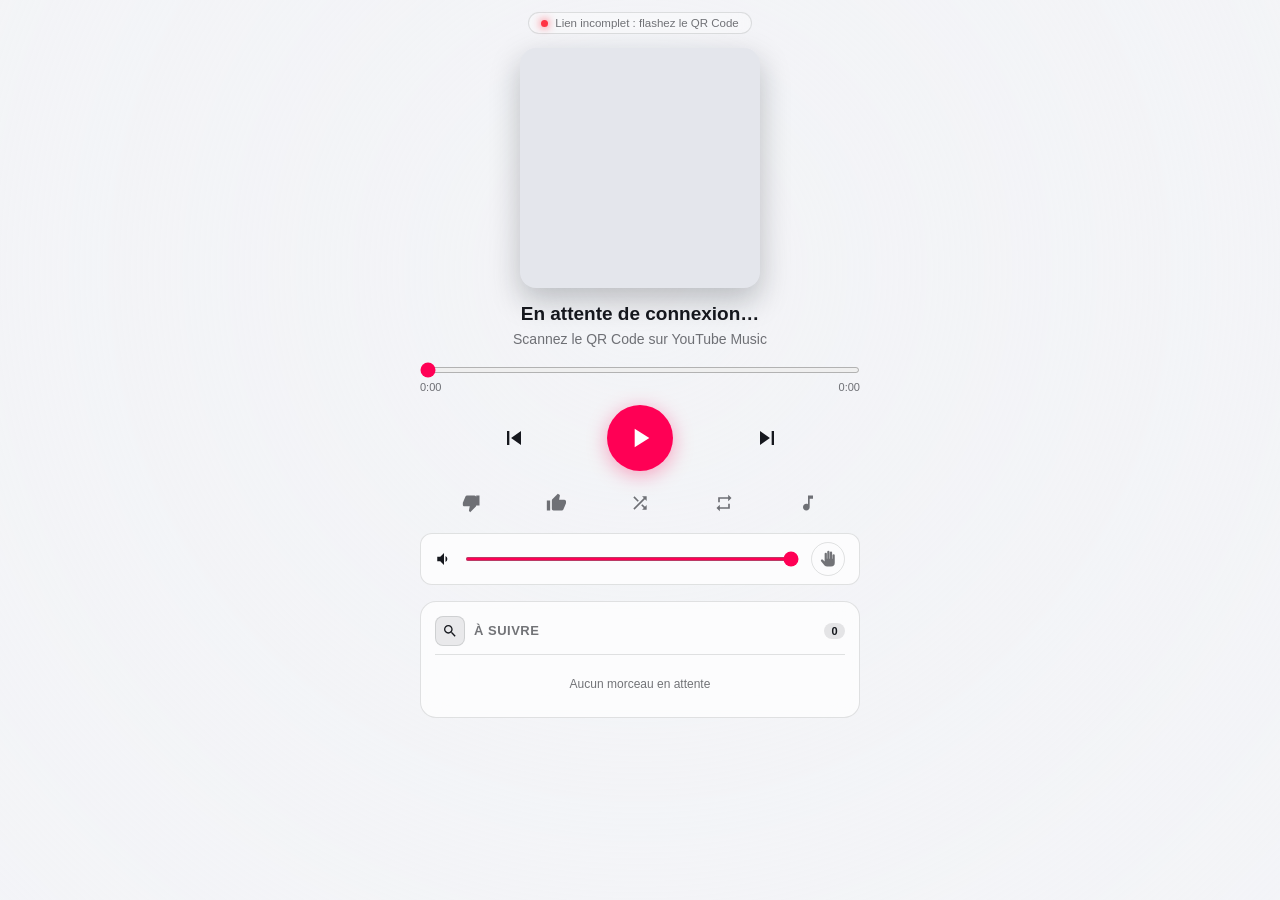
==== commit 8f427002: "Remote: control the volume by gesture (cover swipe, camera pinch) - Swipe up or down on the cover ar" ====
--- a/index.html
+++ b/index.html
@@ -284,6 +284,55 @@
       height: 4px;
       accent-color: var(--accent);
     }
+    /* Bouton « volume à la main » (caméra) */
+    .btn-hand {
+      flex-shrink: 0;
+      width: 34px;
+      height: 34px;
+      border-radius: 50%;
+      border: 1px solid var(--border);
+      background: transparent;
+      color: var(--text-dim);
+      display: flex;
+      align-items: center;
+      justify-content: center;
+      cursor: pointer;
+      transition: color 0.15s ease, background 0.15s ease, box-shadow 0.15s ease;
+    }
+    .btn-hand.loading { color: var(--text); animation: hand-pulse 1s ease-in-out infinite; }
+    .btn-hand.tracking { color: #fff; background: var(--accent); border-color: var(--accent); box-shadow: 0 0 14px var(--accent-glow); }
+    .btn-hand.locked { color: var(--accent); background: rgba(255, 0, 85, 0.14); border-color: rgba(255, 0, 85, 0.4); }
+    .btn-hand.error { color: #ff3344; border-color: rgba(255, 51, 68, 0.5); }
+    @keyframes hand-pulse { 50% { opacity: 0.4; } }
+    /* Glissement vertical sur la pochette : réglage du volume */
+    .cover-wrap { touch-action: none; }
+    /* L'image ne doit ni se « glisser-déposer » ni capter le doigt : le geste est sur le cadre */
+    .cover-wrap .cover-img { pointer-events: none; -webkit-user-drag: none; }
+    .cover-volume {
+      position: absolute;
+      inset: auto 12px 12px 12px;
+      height: 6px;
+      border-radius: 3px;
+      background: rgba(0, 0, 0, 0.45);
+      overflow: hidden;
+      opacity: 0;
+      transition: opacity 0.2s ease;
+      pointer-events: none;
+    }
+    .cover-volume.visible { opacity: 1; }
+    .cover-volume-fill { height: 100%; width: 0; background: #fff; }
+    /* Aperçu caméra, uniquement avec ?debug */
+    .hand-debug {
+      position: fixed;
+      left: 8px;
+      bottom: 8px;
+      width: 160px;
+      height: 120px;
+      border-radius: 8px;
+      border: 1px solid var(--border);
+      z-index: 50;
+      transform: scaleX(-1);
+    }
     /* Section Paroles */
     .lyrics-section {
       width: 100%;
@@ -798,7 +847,8 @@
     </div>
 
     <div class="cover-wrap" id="cover-wrap">
-      <img id="cover" class="cover-img" src="" alt="Album Art">
+      <img id="cover" class="cover-img" src="" alt="Album Art" draggable="false">
+      <div class="cover-volume" id="cover-volume"><div class="cover-volume-fill" id="cover-volume-fill"></div></div>
     </div>
 
     <div class="track-meta">
@@ -849,6 +899,9 @@
     <div class="volume-box">
       <svg viewBox="0 0 24 24" width="18" height="18"><path d="M3 9v6h4l5 5V4L7 9H3zm13.5 3a4.5 4.5 0 00-2.5-4.03v8.05A4.5 4.5 0 0016.5 12z"/></svg>
       <input type="range" class="volume-slider" id="volume" min="0" max="100" value="100">
+      <button class="btn-hand" id="hand-btn" title="Volume à la main (caméra) : écartez ou rapprochez le pouce et l'index" aria-label="Volume à la main">
+        <svg viewBox="0 0 24 24" width="18" height="18" aria-hidden="true"><path d="M21 7a1.5 1.5 0 0 0-3 0v4.5h-.5V3.5a1.5 1.5 0 0 0-3 0v8h-.5V2.5a1.5 1.5 0 0 0-3 0v9H10.5V5a1.5 1.5 0 0 0-3 0v10.2l-2.4-2.3a1.6 1.6 0 0 0-2.3 2.2l4.6 5.4A5 5 0 0 0 11.2 22H16a5 5 0 0 0 5-5z"/></svg>
+      </button>
     </div>
 
     <!-- Section Paroles -->
@@ -1226,6 +1279,8 @@
     function setAuthStatus(status) {
       authStatus = status;
       if (status === 'approved') {
+        // Recharger les paroles du morceau en cours dès l'autorisation
+        if (typeof lastLyricsTrackKey !== 'undefined') lastLyricsTrackKey = '';
         el.connDot.className = 'status-dot connected';
         el.connText.textContent = 'Connecté en direct à votre PC';
         addLog('AUTH', 'Appareil autorisé par le PC', '#00e676');
@@ -1288,6 +1343,8 @@
             addLog('REÇU', `State: [${s.isPlaying ? '▶ EN LECTURE' : '⏸ EN PAUSE'}] "${s.title}" (${s.artist})`, '#b388ff');
           }
           applyState(payload.data);
+        } else if (payload.type === 'lyrics') {
+          applyLyricsResponse(payload);
         } else if (payload.type === 'search-results') {
           addLog('REÇU', `Recherche: ${payload.results?.length || 0} résultats pour "${payload.query}"`, '#00e5ff');
           renderSearchResults(payload.results, payload.query);
@@ -1625,95 +1682,58 @@
       }
     });
 
-    async function fetchLyrics(rawTitle, rawArtist, duration) {
+    // Les paroles sont recherchées par le PC (une seule fois par morceau, avec cache) :
+    // on les lui demande et on ignore toute réponse qui ne concerne plus le morceau en cours.
+    let pendingLyricsReq = '';
+    let lastPcTrackKey = '';
+    let lyricsRetries = 0;
+
+    function fetchLyrics(rawTitle) {
+      el.lyricsList.innerHTML = '';
+      lyricsLines = [];
+      currentActiveLyricIndex = -1;
       if (!rawTitle || rawTitle.includes('En attente') || rawTitle.includes('connexion')) {
         el.lyricsStatus.textContent = 'En attente d\'un morceau…';
         el.lyricsStatus.hidden = false;
-        el.lyricsList.innerHTML = '';
         return;
       }
-
       el.lyricsStatus.textContent = 'Chargement des paroles…';
       el.lyricsStatus.hidden = false;
-      el.lyricsList.innerHTML = '';
-      lyricsLines = [];
-      currentActiveLyricIndex = -1;
-
-      try {
-        const rawT = rawTitle.replace(/\s*[\(\[][^\)\]]*(official|clip|video|audio|remaster|visualizer|live|prod\.|feat\.?|ft\.?)[^\)\]]*[\)\]]/gi, '').trim();
-        const rawA = rawArtist.split(/\s*[•·]\s*/)[0].replace(/\s*[\(\[]?\s*(feat\.?|ft\.?)\b[^\)\]]*[\)\]]?/gi, '').trim();
-
-        let cleanT = rawT;
-        let cleanA = rawA;
-        if (rawT.includes(' - ')) {
-          const parts = rawT.split(' - ');
-          if (parts.length === 2) {
-            if (!rawA || rawA.toLowerCase() === parts[0].trim().toLowerCase() || parts[0].trim().toLowerCase().includes(rawA.toLowerCase())) {
-              cleanA = parts[0].trim();
-              cleanT = parts[1].trim();
-            }
-          }
-        }
-
-        let data = null;
-
-        // 1. Essai avec durée précise
-        try {
-          let r = await fetch('https://lrclib.net/api/get?track_name=' + encodeURIComponent(cleanT) + '&artist_name=' + encodeURIComponent(cleanA) + '&duration=' + Math.round(duration || 0));
-          if (r.ok) data = await r.json();
-        } catch (e) {}
-
-        // 2. Essai sans contrainte de durée
-        if (!data || !data.syncedLyrics) {
-          try {
-            let r2 = await fetch('https://lrclib.net/api/get?track_name=' + encodeURIComponent(cleanT) + '&artist_name=' + encodeURIComponent(cleanA));
-            if (r2.ok) {
-              const d2 = await r2.json();
-              if (d2 && d2.syncedLyrics) data = d2;
-            }
-          } catch (e) {}
-        }
-
-        // 3. Recherche large et sélection du candidat avec les paroles synchronisées le plus proche de la durée réelle
-        if (!data || !data.syncedLyrics) {
-          try {
-            let rSearch = await fetch('https://lrclib.net/api/search?q=' + encodeURIComponent(cleanT + ' ' + cleanA));
-            if (rSearch.ok) {
-              const j = await rSearch.json();
-              if (Array.isArray(j) && j.length > 0) {
-                const synced = j.filter(x => x && x.syncedLyrics);
-                if (synced.length > 0) {
-                  synced.sort((a, b) => {
-                    const diffA = Math.abs((a.duration || 0) - (duration || 0));
-                    const diffB = Math.abs((b.duration || 0) - (duration || 0));
-                    return diffA - diffB;
-                  });
-                  data = synced[0];
-                } else if (!data) {
-                  data = j[0];
-                }
-              }
-            }
-          } catch (e) {}
-        }
-
-        if (data && data.syncedLyrics) {
-          lyricsLines = parseLrc(data.syncedLyrics);
-        } else if (data && data.plainLyrics) {
-          lyricsLines = data.plainLyrics.split('\n').map((line, idx) => ({ time: -1, text: line.trim() }));
-        }
-
-        if (lyricsLines.length === 0) {
-          el.lyricsStatus.textContent = 'Aucune parole trouvée pour ce morceau.';
-          el.lyricsStatus.hidden = false;
-        } else {
-          el.lyricsStatus.hidden = true;
-          prepareLyricsWords();
-          renderLyrics();
-        }
-      } catch (err) {
-        el.lyricsStatus.textContent = 'Impossible de charger les paroles.';
+      lyricsRetries = 0;
+      requestLyrics();
+    }
+
+    function requestLyrics() {
+      pendingLyricsReq = 'lyr-' + Date.now() + '-' + Math.random().toString(36).slice(2, 6);
+      if (!sendP2PMessage({ action: 'get-lyrics', requestId: pendingLyricsReq })) {
+        el.lyricsStatus.textContent = 'Connexion au PC nécessaire pour les paroles.';
+      }
+    }
+
+    function applyLyricsResponse(payload) {
+      if (!payload || payload.requestId !== pendingLyricsReq) return;
+      pendingLyricsReq = '';
+      // Le PC n'est pas encore passé au morceau affiché ici : on redemande un peu plus tard
+      if (lastPcTrackKey && payload.key && payload.key !== lastPcTrackKey && lyricsRetries < 6) {
+        lyricsRetries++;
+        setTimeout(requestLyrics, 1000);
+        return;
+      }
+      const data = payload.lyrics;
+      if (data && data.synced) {
+        lyricsLines = parseLrc(data.synced);
+      } else if (data && data.plain) {
+        lyricsLines = data.plain.split('\n').map(line => ({ time: -1, text: line.trim() }));
+      } else {
+        lyricsLines = [];
+      }
+      if (lyricsLines.length === 0) {
+        el.lyricsStatus.textContent = 'Aucune parole trouvée pour ce morceau.';
         el.lyricsStatus.hidden = false;
+      } else {
+        el.lyricsStatus.hidden = true;
+        prepareLyricsWords();
+        renderLyrics();
       }
     }
 
@@ -1916,6 +1936,273 @@
       sendAction('volume', parseInt(el.volume.value, 10));
       isUserVolume = false;
     });
+
+    // ==========================================
+    // Volume au geste (pincement caméra, glissement sur la pochette)
+    // ==========================================
+    // Les gestes produisent un flot de valeurs : on met à jour le curseur tout de suite et on
+    // n'envoie au PC qu'une valeur toutes les 120 ms au plus, sans vibration ni journal.
+    let gestureVolumeTimer = null;
+    let gestureVolumePending = null;
+    let gestureReleaseTimer = null;
+    let lastSentGestureVolume = -1;
+
+    function setGestureVolume(v) {
+      const vol = Math.round(Math.max(0, Math.min(100, v)));
+      el.volume.value = vol;
+      // L'état reçu du PC ne doit pas faire sauter le curseur pendant le geste
+      isUserVolume = true;
+      clearTimeout(gestureReleaseTimer);
+      gestureReleaseTimer = setTimeout(() => { isUserVolume = false; }, 1500);
+      gestureVolumePending = vol;
+      if (gestureVolumeTimer) return;
+      const flush = () => {
+        gestureVolumeTimer = null;
+        if (gestureVolumePending === null || gestureVolumePending === lastSentGestureVolume) return;
+        lastSentGestureVolume = gestureVolumePending;
+        sendP2PMessage({ action: 'volume', value: gestureVolumePending, msgId: 'g-' + Date.now() });
+        gestureVolumePending = null;
+        gestureVolumeTimer = setTimeout(flush, 120);
+      };
+      flush();
+    }
+
+    // --- Glissement vertical sur la pochette : toute la hauteur = 100 %
+    (function setupCoverSwipe() {
+      const wrap = document.getElementById('cover-wrap');
+      const bar = document.getElementById('cover-volume');
+      const fill = document.getElementById('cover-volume-fill');
+      let startY = 0;
+      let startVol = 0;
+      let swiping = false;
+      let pointerId = null;
+      let hideTimer = null;
+
+      const show = (v) => {
+        fill.style.width = v + '%';
+        bar.classList.add('visible');
+        clearTimeout(hideTimer);
+      };
+
+      wrap.addEventListener('pointerdown', (e) => {
+        pointerId = e.pointerId;
+        startY = e.clientY;
+        startVol = parseInt(el.volume.value, 10) || 0;
+        swiping = false;
+      });
+      wrap.addEventListener('pointermove', (e) => {
+        if (e.pointerId !== pointerId) return;
+        const dy = startY - e.clientY;
+        if (!swiping) {
+          if (Math.abs(dy) < 10) return; // simple appui : pas un glissement
+          swiping = true;
+          try { wrap.setPointerCapture(pointerId); } catch (err) {}
+          vibrate();
+        }
+        const v = Math.round(Math.max(0, Math.min(100, startVol + (dy / wrap.clientHeight) * 100)));
+        setGestureVolume(v);
+        show(v);
+      });
+      const end = (e) => {
+        if (e.pointerId !== pointerId) return;
+        pointerId = null;
+        if (swiping) hideTimer = setTimeout(() => bar.classList.remove('visible'), 700);
+        swiping = false;
+      };
+      wrap.addEventListener('pointerup', end);
+      wrap.addEventListener('pointercancel', end);
+    })();
+
+    // --- Pincement devant la caméra (MediaPipe Hand Landmarker, calcul local sur le téléphone)
+    // L'écart pouce-index, rapporté à la taille de la main (poignet -> base du majeur), donne le
+    // volume : indépendant de la distance à la caméra. Main absente = volume verrouillé ; quand
+    // elle revient, il faut la garder visible un court instant avant que le réglage reprenne.
+    const HAND = {
+      MEDIAPIPE: 'https://cdn.jsdelivr.net/npm/@mediapipe/tasks-vision@0.10.14',
+      MODEL: 'https://storage.googleapis.com/mediapipe-models/hand_landmarker/hand_landmarker/float16/1/hand_landmarker.task',
+      PINCH_MIN: 0.25,   // écart relatif considéré comme 0 %
+      PINCH_MAX: 1.15,   // écart relatif considéré comme 100 %
+      LOST_MS: 500,      // main absente depuis plus longtemps -> verrouillé
+      RESUME_MS: 350,    // main visible depuis au moins ce temps -> réglage repris
+      SMOOTHING: 0.35,   // lissage exponentiel du volume
+      FRAME_MS: 66       // ~15 analyses par seconde
+    };
+
+    // Logique pure (testable) : met à jour l'état à partir des points de la main (ou null)
+    function handVolumeStep(state, landmarks, now) {
+      if (!landmarks) {
+        if (state.mode === 'tracking' && now - state.lastSeen > HAND.LOST_MS) state.mode = 'locked';
+        state.seenSince = 0;
+        return state;
+      }
+      state.lastSeen = now;
+      if (!state.seenSince) state.seenSince = now;
+      if (state.mode !== 'tracking') {
+        if (now - state.seenSince < HAND.RESUME_MS) return state;
+        state.mode = 'tracking';
+        state.smoothed = null;
+      }
+      const d = (a, b) => Math.hypot(a.x - b.x, a.y - b.y);
+      const size = d(landmarks[0], landmarks[9]);
+      if (size < 0.02) return state; // main trop petite / mal détectée
+      const ratio = d(landmarks[4], landmarks[8]) / size;
+      const target = Math.max(0, Math.min(1, (ratio - HAND.PINCH_MIN) / (HAND.PINCH_MAX - HAND.PINCH_MIN))) * 100;
+      state.smoothed = state.smoothed === null ? target : state.smoothed + (target - state.smoothed) * HAND.SMOOTHING;
+      state.volume = Math.round(state.smoothed);
+      return state;
+    }
+
+    const hand = {
+      active: false,
+      stream: null,
+      video: null,
+      landmarker: null,
+      timer: null,
+      wakeLock: null,
+      debugCanvas: null,
+      state: { mode: 'locked', lastSeen: 0, seenSince: 0, smoothed: null, volume: null }
+    };
+    const handBtn = document.getElementById('hand-btn');
+    const HAND_DEBUG = new URLSearchParams(location.search).has('debug');
+
+    function setHandUi(mode, detail) {
+      handBtn.className = 'btn-hand' + (mode ? ' ' + mode : '');
+      const titles = {
+        loading: 'Volume à la main : démarrage de la caméra…',
+        tracking: 'Volume à la main : réglage en cours (pouce-index)',
+        locked: 'Volume à la main : verrouillé (montrez la main pour régler)',
+        error: 'Volume à la main indisponible' + (detail ? ' : ' + detail : '')
+      };
+      handBtn.title = titles[mode] || 'Volume à la main (caméra) : écartez ou rapprochez le pouce et l\'index';
+    }
+
+    async function loadHandLandmarker() {
+      const vision = await import(HAND.MEDIAPIPE + '/vision_bundle.mjs');
+      const fileset = await vision.FilesetResolver.forVisionTasks(HAND.MEDIAPIPE + '/wasm');
+      const create = (delegate) => vision.HandLandmarker.createFromOptions(fileset, {
+        baseOptions: { modelAssetPath: HAND.MODEL, delegate },
+        runningMode: 'VIDEO',
+        numHands: 1
+      });
+      try {
+        return await create('GPU');
+      } catch (e) {
+        return await create('CPU'); // certains téléphones n'ont pas de WebGL utilisable
+      }
+    }
+
+    async function requestWakeLock() {
+      try {
+        if ('wakeLock' in navigator && !hand.wakeLock) {
+          hand.wakeLock = await navigator.wakeLock.request('screen');
+          hand.wakeLock.addEventListener('release', () => { hand.wakeLock = null; });
+        }
+      } catch (e) {}
+    }
+
+    function drawHandDebug(landmarks) {
+      const c = hand.debugCanvas;
+      if (!c) return;
+      const ctx = c.getContext('2d');
+      ctx.drawImage(hand.video, 0, 0, c.width, c.height);
+      if (!landmarks) return;
+      ctx.fillStyle = '#ff0055';
+      for (const i of [0, 4, 8, 9]) {
+        ctx.beginPath();
+        ctx.arc(landmarks[i].x * c.width, landmarks[i].y * c.height, 4, 0, Math.PI * 2);
+        ctx.fill();
+      }
+      ctx.strokeStyle = '#fff';
+      ctx.beginPath();
+      ctx.moveTo(landmarks[4].x * c.width, landmarks[4].y * c.height);
+      ctx.lineTo(landmarks[8].x * c.width, landmarks[8].y * c.height);
+      ctx.stroke();
+    }
+
+    function handTick() {
+      if (!hand.active) return;
+      const now = performance.now();
+      let landmarks = null;
+      if (hand.video.readyState >= 2) {
+        try {
+          const res = hand.landmarker.detectForVideo(hand.video, now);
+          landmarks = res.landmarks && res.landmarks[0] ? res.landmarks[0] : null;
+        } catch (e) {}
+      }
+      const before = hand.state.mode;
+      handVolumeStep(hand.state, landmarks, now);
+      if (hand.state.mode === 'tracking' && hand.state.volume !== null) setGestureVolume(hand.state.volume);
+      if (hand.state.mode !== before) {
+        setHandUi(hand.state.mode);
+        if (hand.state.mode === 'locked') addLog('MAIN', 'Volume verrouillé à ' + el.volume.value + ' %', '#ffbb00');
+        else vibrate();
+      }
+      if (HAND_DEBUG) drawHandDebug(landmarks);
+      hand.timer = setTimeout(handTick, HAND.FRAME_MS);
+    }
+
+    async function startHandVolume() {
+      hand.active = true;
+      setHandUi('loading');
+      try {
+        hand.stream = await navigator.mediaDevices.getUserMedia({
+          video: { facingMode: 'user', width: { ideal: 320 }, height: { ideal: 240 } },
+          audio: false
+        });
+        if (!hand.landmarker) hand.landmarker = await loadHandLandmarker();
+        if (!hand.active) { stopHandVolume(); return; } // désactivé pendant le chargement
+        hand.video = document.createElement('video');
+        hand.video.muted = true;
+        hand.video.playsInline = true;
+        hand.video.srcObject = hand.stream;
+        await hand.video.play();
+        if (HAND_DEBUG) {
+          hand.debugCanvas = document.createElement('canvas');
+          hand.debugCanvas.className = 'hand-debug';
+          hand.debugCanvas.width = 160;
+          hand.debugCanvas.height = 120;
+          document.body.appendChild(hand.debugCanvas);
+        }
+        hand.state = { mode: 'locked', lastSeen: 0, seenSince: 0, smoothed: null, volume: null };
+        setHandUi('locked');
+        requestWakeLock();
+        addLog('MAIN', 'Volume à la main actif', '#00e676');
+        handTick();
+      } catch (e) {
+        const msg = e && e.name === 'NotAllowedError' ? 'caméra refusée' : (e && e.message ? e.message : 'erreur');
+        addLog('ERR', 'Volume à la main : ' + msg, '#ff3366');
+        stopHandVolume();
+        setHandUi('error', msg);
+      }
+    }
+
+    function stopHandVolume() {
+      hand.active = false;
+      clearTimeout(hand.timer);
+      if (hand.stream) hand.stream.getTracks().forEach(t => t.stop());
+      hand.stream = null;
+      if (hand.video) hand.video.srcObject = null;
+      hand.video = null;
+      if (hand.debugCanvas) hand.debugCanvas.remove();
+      hand.debugCanvas = null;
+      if (hand.wakeLock) hand.wakeLock.release().catch(() => {});
+      hand.wakeLock = null;
+      setHandUi('');
+    }
+
+    handBtn.addEventListener('click', () => {
+      vibrate();
+      if (hand.active) stopHandVolume();
+      else startHandVolume();
+    });
+
+    // Le verrou d'écran saute quand la page passe en arrière-plan : on le reprend au retour
+    document.addEventListener('visibilitychange', () => {
+      if (document.visibilityState === 'visible' && hand.active) requestWakeLock();
+    });
+
+    // Accès pour les tests automatisés
+    window.__handVolume = { step: handVolumeStep, HAND };
 
     let lastArt = '';
     let lastQueueHash = '';
@@ -2035,8 +2322,10 @@
         renderRepeatBtn(s.repeatMode);
       }
 
-      // Paroles
-      const trackKey = (s.title || '') + '|' + (s.artist || '');
+      // Paroles : clé = identifiant de la vidéo quand le PC le fournit (l'affichage
+      // anticipé d'un titre lancé depuis le mobile n'en a pas encore)
+      if (s.videoId) lastPcTrackKey = s.videoId;
+      const trackKey = s.videoId || ((s.title || '') + '|' + (s.artist || ''));
       if (trackKey !== lastLyricsTrackKey) {
         lastLyricsTrackKey = trackKey;
         if (lyricsOpen) {
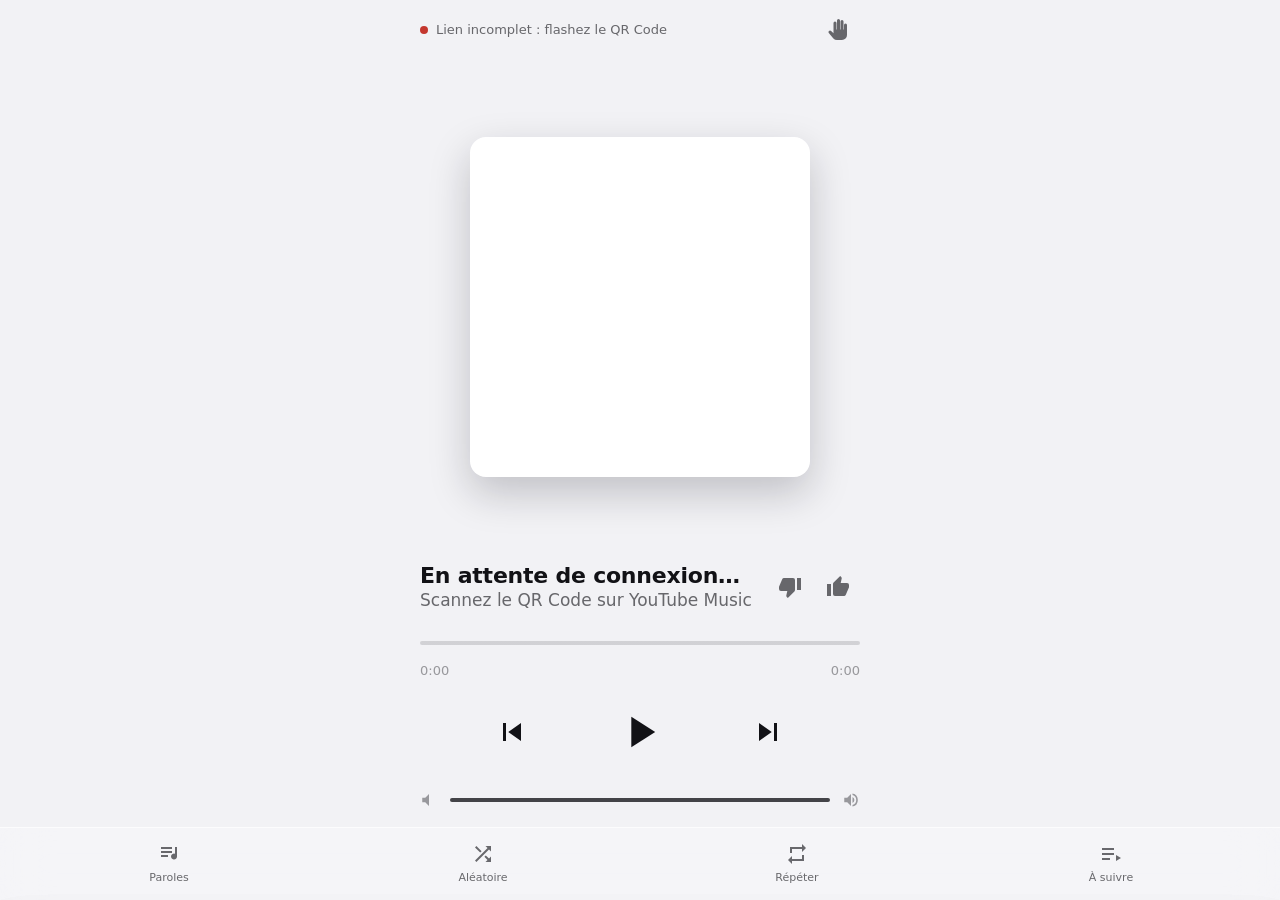
==== commit e7629636: "Remote: new layout from the design audit (Apple principles + polish) Same element ids and logic (P2P" ====
--- a/index.html
+++ b/index.html
@@ -3,138 +3,144 @@
 <head>
   <meta charset="UTF-8">
   <meta name="viewport" content="width=device-width, initial-scale=1.0, maximum-scale=1.0, user-scalable=no, viewport-fit=cover">
-  <meta name="theme-color" content="#0c0d11" media="(prefers-color-scheme: dark)">
-  <meta name="theme-color" content="#f3f4f7" media="(prefers-color-scheme: light)">
+  <meta name="theme-color" content="#0d0d10" media="(prefers-color-scheme: dark)">
+  <meta name="theme-color" content="#f2f2f5" media="(prefers-color-scheme: light)">
   <title>YouTube Music Remote</title>
   <style>
+    /* Télécommande. Direction : posée, tactile, à portée de pouce. Un salon le soir, une chaîne
+       hi-fi : commandes sobres, la pochette seule source de couleur, le voyant de l'appareil piloté
+       comme signature. Grille de 4 px ; tailles 11 / 13 / 17 / 22 ; graisses 400 à 600.
+       Mise en page : le lecteur tient sur un écran ; barre d'outils translucide en bas ; paroles et
+       file d'attente dans des panneaux qu'on tire du bas. */
     :root {
       color-scheme: dark;
-      --fg-rgb: 255 255 255;
-      --bg-rgb: 12 13 17;
+      --fg-rgb: 245 245 247;
+      --bg-rgb: 13 13 16;
       --shade-rgb: 0 0 0;
       --bg: rgb(var(--bg-rgb));
-      --surface: #181a20;
-      --card-bg: rgba(22, 24, 31, 0.72);
-      --panel-bg: rgba(18, 20, 26, 0.8);
+      --surface: #1b1b20;
+      --text: rgb(var(--fg-rgb));
+      --text-dim: rgb(var(--fg-rgb) / 0.62);
+      --text-muted: rgb(var(--fg-rgb) / 0.38);
+      --track: rgb(var(--fg-rgb) / 0.16);
+      --fill: rgb(var(--fg-rgb) / 0.86);
+      --border: rgb(var(--fg-rgb) / 0.08);
       --card-hover: rgb(var(--fg-rgb) / 0.08);
-      --accent: #ff0055;
-      --accent-glow: rgba(255, 0, 85, 0.35);
-      --text: rgb(var(--fg-rgb));
-      --text-dim: rgb(var(--fg-rgb) / 0.65);
-      --border: rgb(var(--fg-rgb) / 0.1);
-      --cover-shadow: 0 12px 36px rgba(0, 0, 0, 0.75);
-      --ambient-filter: blur(50px) saturate(2.4) brightness(0.5);
-    }
-    /* Thème clair : suit le réglage du téléphone */
+      --accent: #ff2d6a;
+      --accent-soft: rgba(255, 45, 106, 0.14);
+      --ok: #30d158;
+      --wait: #d9a441;
+      --bad: #e5544b;
+      --material: rgba(30, 30, 36, 0.66);
+      --material-edge: rgba(255, 255, 255, 0.08);
+      --scrim: rgba(0, 0, 0, 0.5);
+      --cover-shadow: 0 16px 44px rgba(0, 0, 0, 0.55);
+      --ambient-opacity: 0.35;
+      --ease: cubic-bezier(0.2, 0, 0, 1);
+    }
     @media (prefers-color-scheme: light) {
       :root {
         color-scheme: light;
-        --fg-rgb: 22 24 30;
-        --bg-rgb: 243 244 247;
+        --fg-rgb: 18 18 22;
+        --bg-rgb: 242 242 245;
         --shade-rgb: 255 255 255;
-        --surface: #e4e6ec;
-        --card-bg: rgba(255, 255, 255, 0.72);
-        --panel-bg: rgba(255, 255, 255, 0.7);
-        --text-dim: rgb(var(--fg-rgb) / 0.6);
-        --border: rgb(var(--fg-rgb) / 0.12);
-        --cover-shadow: 0 12px 30px rgba(20, 22, 30, 0.25);
-        --ambient-filter: blur(50px) saturate(1.6) brightness(1.15);
-      }
-    }
-    * {
-      box-sizing: border-box;
-      margin: 0;
-      padding: 0;
-      -webkit-tap-highlight-color: transparent;
-      user-select: none;
-    }
+        --surface: #ffffff;
+        --text-dim: rgb(var(--fg-rgb) / 0.62);
+        --text-muted: rgb(var(--fg-rgb) / 0.4);
+        --track: rgb(var(--fg-rgb) / 0.14);
+        --fill: rgb(var(--fg-rgb) / 0.78);
+        --border: rgb(var(--fg-rgb) / 0.08);
+        --accent: #d6004a;
+        --accent-soft: rgba(214, 0, 74, 0.1);
+        --ok: #1f9d50;
+        --wait: #a8741a;
+        --bad: #c4372e;
+        --material: rgba(246, 246, 249, 0.72);
+        --material-edge: rgba(255, 255, 255, 0.7);
+        --scrim: rgba(0, 0, 0, 0.28);
+        --cover-shadow: 0 16px 40px rgba(20, 20, 30, 0.22);
+        --ambient-opacity: 0.3;
+      }
+    }
+
+    * { box-sizing: border-box; margin: 0; padding: 0; -webkit-tap-highlight-color: transparent; user-select: none; }
+    html, body { height: 100%; }
     body {
       background: var(--bg);
       color: var(--text);
-      font-family: -apple-system, BlinkMacSystemFont, "Segoe UI", Roboto, Helvetica, Arial, sans-serif;
-      min-height: 100vh;
+      font: 100%/1.4 system-ui, -apple-system, "Segoe UI", Roboto, Helvetica, Arial, sans-serif;
+      overflow: hidden;
+    }
+    button { font: inherit; color: inherit; background: none; border: 0; cursor: pointer; }
+    button:focus-visible, input:focus-visible { outline: 2px solid var(--accent); outline-offset: 2px; border-radius: 12px; }
+    svg { display: block; fill: currentColor; }
+
+    /* Fond : la pochette très floutée teinte la pièce sans distraire */
+    .ambient-bg {
+      position: fixed;
+      inset: -20%;
+      background-size: cover;
+      background-position: center;
+      filter: blur(60px) saturate(1.4);
+      opacity: var(--ambient-opacity);
+      z-index: 0;
+      pointer-events: none;
+      transition: background-image 0.5s var(--ease);
+    }
+    .ambient-overlay { display: none; }
+
+    /* Lecteur : une colonne qui tient sur un écran */
+    .player {
+      position: relative;
+      z-index: 1;
+      height: 100%;
+      max-width: 480px;
+      margin: 0 auto;
       display: flex;
       flex-direction: column;
-      align-items: center;
-      padding: 12px 14px calc(24px + env(safe-area-inset-bottom, 20px));
-      overflow-x: hidden;
-      overflow-y: auto;
-    }
-    /* Fond dynamique flouté */
-    .ambient-bg {
-      position: fixed;
-      inset: -40px;
-      background-size: cover;
-      background-position: center;
-      filter: var(--ambient-filter);
-      opacity: 0.85;
-      transform: scale(1.2);
-      transition: background-image 0.5s ease;
-      z-index: 0;
-      pointer-events: none;
-    }
-    .ambient-overlay {
-      position: fixed;
-      inset: 0;
-      background: radial-gradient(circle at 50% 30%, rgb(var(--bg-rgb) / 0.3) 0%, rgb(var(--bg-rgb) / 0.92) 100%);
-      z-index: 1;
-      pointer-events: none;
-    }
-    .content {
-      position: relative;
-      z-index: 2;
-      width: 100%;
-      max-width: 440px;
-      display: flex;
-      flex-direction: column;
-      align-items: center;
-    }
-    /* Barre de statut P2P WebRTC */
-    .status-bar {
-      display: flex;
-      align-items: center;
-      gap: 7px;
-      font-size: 11.5px;
+      gap: 16px;
+      padding: calc(env(safe-area-inset-top, 0px) + 8px) max(20px, env(safe-area-inset-right, 0px)) calc(env(safe-area-inset-bottom, 0px) + 84px) max(20px, env(safe-area-inset-left, 0px));
+    }
+
+    /* En-tête : l'appareil piloté et son voyant (signature), outil caméra à droite */
+    .top { display: flex; align-items: center; justify-content: space-between; gap: 12px; min-height: 44px; }
+    .device { display: flex; align-items: center; gap: 8px; min-width: 0; font-size: 0.8125rem; font-weight: 500; color: var(--text-dim); }
+    .device span { white-space: nowrap; overflow: hidden; text-overflow: ellipsis; }
+    .status-dot { width: 8px; height: 8px; border-radius: 50%; background: var(--wait); flex: none; transition: background-color 0.3s var(--ease); }
+    .status-dot.connected { background: var(--ok); }
+    .status-dot.disconnected { background: var(--bad); }
+
+    .btn-icon, .btn-hand {
+      width: 44px;
+      height: 44px;
+      border-radius: 22px;
+      display: grid;
+      place-items: center;
       color: var(--text-dim);
-      background: rgb(var(--shade-rgb) / 0.35);
-      border: 1px solid var(--border);
-      padding: 4px 12px;
-      border-radius: 20px;
-      margin-bottom: 8px;
-      backdrop-filter: blur(10px);
-    }
-    .status-dot {
-      width: 7px;
-      height: 7px;
-      border-radius: 50%;
-      background: #ffaa00;
-      box-shadow: 0 0 8px #ffaa00;
-      transition: all 0.3s ease;
-    }
-    .status-dot.connected {
-      background: #00ff88;
-      box-shadow: 0 0 8px #00ff88;
-    }
-    .status-dot.disconnected {
-      background: #ff3344;
-      box-shadow: 0 0 8px #ff3344;
-    }
-    /* Pochette */
+      flex: none;
+      transition: color 0.15s var(--ease), background-color 0.15s var(--ease);
+    }
+    .btn-icon svg, .btn-hand svg { width: 24px; height: 24px; }
+    .btn-icon:active, .btn-hand:active { background: var(--track); }
+    .btn-icon.active { color: var(--accent); }
+    .btn-hand.loading { color: var(--text); animation: hand-wait 1.2s ease-in-out infinite; }
+    .btn-hand.tracking { color: var(--accent); background: var(--accent-soft); }
+    .btn-hand.idle { color: var(--accent); }
+    .btn-hand.error { color: var(--bad); }
+    @keyframes hand-wait { 50% { opacity: 0.45; } }
+
+    /* Pochette : entière sur un fond flouté d'elle-même ; glisser verticalement règle le volume */
+    .cover-area { flex: 1; min-height: 0; display: grid; place-items: center; }
     .cover-wrap {
       position: relative;
-      width: min(65vw, 240px);
-      height: min(65vw, 240px);
+      width: min(100%, 46vh, 340px);
+      aspect-ratio: 1;
       border-radius: 16px;
       overflow: hidden;
+      background: var(--surface);
       box-shadow: var(--cover-shadow);
-      background: var(--surface);
-      margin: 6px 0 14px;
-      display: flex;
-      align-items: center;
-      justify-content: center;
-      flex-shrink: 0;
-    }
-    /* Pochette entière (les clips sont en 16:9) sur un fond flouté de la même image */
+      touch-action: none;
+    }
     .cover-wrap::before {
       content: "";
       position: absolute;
@@ -142,696 +148,245 @@
       background: var(--art, none) center / cover no-repeat;
       filter: blur(18px) brightness(0.7);
     }
-    .cover-img {
-      position: relative;
-      width: 100%;
-      height: 100%;
-      object-fit: contain;
-    }
-    .cover-img:not([src]), .cover-img[src=""] {
-      visibility: hidden;
-    }
-    /* Métadonnées */
-    .track-meta {
-      width: 100%;
-      text-align: center;
-      margin-bottom: 12px;
-    }
-    .title {
-      font-size: 19px;
-      font-weight: 800;
-      color: var(--text);
-      white-space: nowrap;
-      overflow: hidden;
-      text-overflow: ellipsis;
-      line-height: 1.3;
-      padding: 0 4px;
-    }
-    .artist {
-      font-size: 14px;
-      color: var(--text-dim);
-      margin-top: 4px;
-      white-space: nowrap;
-      overflow: hidden;
-      text-overflow: ellipsis;
-      padding: 0 4px;
-    }
-    /* Progression */
-    .progress-box {
-      width: 100%;
-      margin-bottom: 12px;
-    }
-    .progress-slider {
-      width: 100%;
-      height: 6px;
-      accent-color: var(--accent);
-      cursor: pointer;
-    }
-    .time-row {
-      display: flex;
-      justify-content: space-between;
-      font-size: 11px;
-      color: var(--text-dim);
-      margin-top: 4px;
-      font-variant-numeric: tabular-nums;
-    }
-    /* Commandes principales */
-    .controls-main {
-      width: 100%;
-      display: flex;
-      align-items: center;
-      justify-content: space-evenly;
-      margin-bottom: 14px;
-    }
-    .btn-nav {
-      background: transparent;
-      border: none;
-      color: var(--text);
-      cursor: pointer;
-      width: 50px;
-      height: 50px;
-      border-radius: 50%;
-      display: flex;
-      align-items: center;
-      justify-content: center;
-      transition: transform 0.1s ease;
-    }
-    .btn-nav:active {
-      transform: scale(0.9);
-      background: rgb(var(--fg-rgb) / 0.1);
-    }
-    .btn-play {
-      background: var(--accent);
-      color: #fff;
-      border: none;
-      width: 66px;
-      height: 66px;
-      border-radius: 50%;
-      display: flex;
-      align-items: center;
-      justify-content: center;
-      box-shadow: 0 4px 20px var(--accent-glow);
-      cursor: pointer;
-      transition: transform 0.1s ease;
-    }
-    .btn-play:active {
-      transform: scale(0.92);
-    }
-    /* Commandes secondaires */
-    .controls-sec {
-      width: 100%;
-      display: flex;
-      align-items: center;
-      justify-content: space-around;
-      margin-bottom: 12px;
-      padding: 0 10px;
-    }
-    .btn-tgl {
-      background: transparent;
-      border: none;
-      color: var(--text-dim);
-      cursor: pointer;
-      padding: 8px;
-      border-radius: 50%;
-      display: flex;
-      align-items: center;
-      justify-content: center;
-      transition: color 0.15s ease, transform 0.1s ease;
-    }
-    .btn-tgl:active {
-      transform: scale(0.9);
-    }
-    .btn-tgl.active {
-      color: var(--accent);
-      background: rgba(255, 0, 85, 0.14);
-      box-shadow: inset 0 0 0 1px rgba(255, 0, 85, 0.35);
-    }
-    /* Barre Volume */
-    .volume-box {
-      width: 100%;
-      display: flex;
-      align-items: center;
-      gap: 12px;
-      padding: 8px 14px;
-      background: var(--card-bg);
-      border-radius: 12px;
-      border: 1px solid var(--border);
-      backdrop-filter: blur(12px);
-      margin-bottom: 16px;
-    }
-    .volume-slider {
-      flex: 1;
-      height: 4px;
-      accent-color: var(--accent);
-    }
-    /* Bouton « volume à la main » (caméra) */
-    .btn-hand {
-      flex-shrink: 0;
-      width: 34px;
-      height: 34px;
-      border-radius: 50%;
-      border: 1px solid var(--border);
-      background: transparent;
-      color: var(--text-dim);
-      display: flex;
-      align-items: center;
-      justify-content: center;
-      cursor: pointer;
-      transition: color 0.15s ease, background 0.15s ease, box-shadow 0.15s ease;
-    }
-    .btn-hand.loading { color: var(--text); animation: hand-pulse 1s ease-in-out infinite; }
-    .btn-hand.tracking { color: #fff; background: var(--accent); border-color: var(--accent); box-shadow: 0 0 14px var(--accent-glow); }
-    .btn-hand.locked { color: var(--accent); background: rgba(255, 0, 85, 0.14); border-color: rgba(255, 0, 85, 0.4); }
-    .btn-hand.error { color: #ff3344; border-color: rgba(255, 51, 68, 0.5); }
-    @keyframes hand-pulse { 50% { opacity: 0.4; } }
-    /* Glissement vertical sur la pochette : réglage du volume */
-    .cover-wrap { touch-action: none; }
-    /* L'image ne doit ni se « glisser-déposer » ni capter le doigt : le geste est sur le cadre */
-    .cover-wrap .cover-img { pointer-events: none; -webkit-user-drag: none; }
+    .cover-img { position: relative; width: 100%; height: 100%; object-fit: contain; pointer-events: none; -webkit-user-drag: none; }
+    .cover-img:not([src]), .cover-img[src=""] { visibility: hidden; }
     .cover-volume {
       position: absolute;
       inset: auto 12px 12px 12px;
-      height: 6px;
-      border-radius: 3px;
+      height: 4px;
+      border-radius: 2px;
       background: rgba(0, 0, 0, 0.45);
       overflow: hidden;
       opacity: 0;
-      transition: opacity 0.2s ease;
+      transition: opacity 0.2s var(--ease);
       pointer-events: none;
     }
     .cover-volume.visible { opacity: 1; }
     .cover-volume-fill { height: 100%; width: 0; background: #fff; }
-    /* Aperçu caméra, uniquement avec ?debug */
-    .hand-debug {
+
+    /* Titre et avis */
+    .meta { display: flex; align-items: center; gap: 4px; }
+    .meta-text { flex: 1; min-width: 0; }
+    .title { font-size: 1.375rem; font-weight: 600; line-height: 1.2; letter-spacing: -0.01em; white-space: nowrap; overflow: hidden; text-overflow: ellipsis; }
+    .artist { font-size: 1.0625rem; color: var(--text-dim); line-height: 1.3; white-space: nowrap; overflow: hidden; text-overflow: ellipsis; }
+
+    /* Curseurs : piste fine au repos, épaisse sous le doigt ; remplissage piloté par --p */
+    .range {
+      -webkit-appearance: none;
+      appearance: none;
+      width: 100%;
+      height: 32px;
+      background: transparent;
+      cursor: pointer;
+      touch-action: none;
+      --p: 0%;
+      --h: 4px;
+    }
+    .range.is-active { --h: 12px; }
+    .range::-webkit-slider-runnable-track {
+      height: var(--h);
+      border-radius: calc(var(--h) / 2);
+      background: linear-gradient(to right, var(--fill) var(--p), var(--track) var(--p));
+      transition: height 0.16s var(--ease);
+    }
+    .range::-webkit-slider-thumb { -webkit-appearance: none; width: 1px; height: var(--h); opacity: 0; }
+    .range::-moz-range-track { height: var(--h); border-radius: calc(var(--h) / 2); background: var(--track); }
+    .range::-moz-range-progress { height: var(--h); border-radius: calc(var(--h) / 2); background: var(--fill); }
+    .range::-moz-range-thumb { width: 1px; height: var(--h); border: 0; opacity: 0; }
+    .times { display: flex; justify-content: space-between; margin-top: -4px; font-size: 0.8125rem; color: var(--text-muted); font-variant-numeric: tabular-nums; }
+
+    /* Transport : gros glyphes, sans halo, retour immédiat à l'appui */
+    .transport { display: flex; align-items: center; justify-content: space-evenly; }
+    .btn-nav, .btn-play {
+      width: 72px;
+      height: 72px;
+      border-radius: 36px;
+      display: grid;
+      place-items: center;
+      transition: transform 0.1s var(--ease), background-color 0.1s var(--ease);
+    }
+    .btn-nav:active, .btn-play:active { transform: scale(0.9); background: var(--track); }
+    .btn-nav svg { width: 36px; height: 36px; }
+    .btn-play svg { width: 52px; height: 52px; }
+
+    /* Volume : bornes explicites */
+    .volume-box { display: flex; align-items: center; gap: 12px; color: var(--text-muted); }
+    .volume-box svg { width: 18px; height: 18px; flex: none; }
+
+    /* Barre d'outils translucide : la seule couche de verre de l'écran */
+    .toolbar {
       position: fixed;
-      left: 8px;
-      bottom: 8px;
-      width: 160px;
-      height: 120px;
-      border-radius: 8px;
-      border: 1px solid var(--border);
-      z-index: 50;
-      transform: scaleX(-1);
-    }
-    /* Section Paroles */
-    .lyrics-section {
-      width: 100%;
-      background: var(--panel-bg);
-      border: 1px solid var(--border);
-      border-radius: 16px;
-      padding: 14px;
-      backdrop-filter: blur(16px);
-      margin-bottom: 16px;
-      box-sizing: border-box;
-      transition: all 0.25s ease;
-    }
-    .lyrics-header {
+      left: 0;
+      right: 0;
+      bottom: 0;
+      z-index: 5;
       display: flex;
-      align-items: center;
-      justify-content: space-between;
-      margin-bottom: 10px;
-      padding-bottom: 8px;
-      border-bottom: 1px solid var(--border);
-    }
-    .lyrics-title-group {
-      display: flex;
-      align-items: center;
-      gap: 8px;
-    }
-    .lyrics-title-text {
-      font-size: 13px;
-      font-weight: 800;
-      letter-spacing: 0.5px;
+      justify-content: space-around;
+      padding: 8px max(12px, env(safe-area-inset-right, 0px)) calc(env(safe-area-inset-bottom, 0px) + 8px) max(12px, env(safe-area-inset-left, 0px));
+      background: var(--material);
+      backdrop-filter: blur(24px) saturate(180%);
+      -webkit-backdrop-filter: blur(24px) saturate(180%);
+      border-top: 1px solid var(--material-edge);
+    }
+    .tool {
+      min-width: 64px;
+      height: 56px;
+      display: grid;
+      justify-items: center;
+      align-content: center;
+      gap: 4px;
+      border-radius: 12px;
       color: var(--text-dim);
-    }
-    .btn-fullscreen-lyrics {
-      background: rgb(var(--fg-rgb) / 0.08);
-      border: 1px solid rgb(var(--fg-rgb) / 0.12);
-      color: var(--text);
-      cursor: pointer;
-      width: 34px;
-      height: 34px;
-      border-radius: 8px;
-      display: flex;
-      align-items: center;
-      justify-content: center;
-      transition: background 0.15s ease, transform 0.1s ease;
-    }
-    .btn-fullscreen-lyrics:active {
-      transform: scale(0.92);
-      background: rgb(var(--fg-rgb) / 0.2);
-    }
-    .lyrics-scroll {
-      max-height: 360px;
-      overflow-y: auto;
-      scroll-behavior: smooth;
-      -webkit-overflow-scrolling: touch;
-      padding-right: 4px;
-    }
-    .lyrics-status {
-      font-size: 13px;
-      color: var(--text-dim);
-      text-align: center;
-      padding: 24px 10px;
-      line-height: 1.5;
-    }
-    .lyrics-list {
+      font-size: 0.6875rem;
+      font-weight: 500;
+      transition: color 0.15s var(--ease), background-color 0.15s var(--ease);
+    }
+    .tool svg { width: 24px; height: 24px; }
+    .tool.active { color: var(--accent); }
+    .tool:active { background: var(--track); }
+
+    /* Panneaux tirables (paroles, file d'attente) */
+    .sheet-scrim { position: fixed; inset: 0; z-index: 6; background: var(--scrim); opacity: 0; pointer-events: none; }
+    .sheet {
+      position: fixed;
+      left: 0;
+      right: 0;
+      top: 0;
+      height: 100%;
+      z-index: 7;
       display: flex;
       flex-direction: column;
-      gap: 14px;
-      padding: 12px 0;
-    }
+      background: var(--surface);
+      border-radius: 16px 16px 0 0;
+      box-shadow: 0 -8px 40px rgba(0, 0, 0, 0.25);
+      transform: translateY(110%);
+      will-change: transform;
+    }
+    .sheet-head { flex: none; padding: 8px max(20px, env(safe-area-inset-right, 0px)) 12px max(20px, env(safe-area-inset-left, 0px)); touch-action: none; cursor: grab; }
+    .grabber { width: 36px; height: 4px; border-radius: 2px; background: var(--text-muted); margin: 0 auto 12px; }
+    .sheet-title { display: flex; align-items: center; justify-content: space-between; gap: 12px; min-height: 44px; }
+    .sheet-title h2 { font-size: 1.0625rem; font-weight: 600; }
+    .sheet-actions { display: flex; align-items: center; gap: 4px; }
+    .sheet-body {
+      flex: 1;
+      min-height: 0;
+      overflow-y: auto;
+      overflow-x: hidden;
+      overscroll-behavior: contain;
+      padding: 0 max(12px, env(safe-area-inset-right, 0px)) calc(env(safe-area-inset-bottom, 0px) + 24px) max(12px, env(safe-area-inset-left, 0px));
+    }
+    .queue-count { font-size: 0.8125rem; color: var(--text-muted); font-variant-numeric: tabular-nums; }
+    .queue-count::after { content: " titres"; }
+
+    /* Paroles */
+    .lyrics-scroll { scroll-behavior: smooth; }
+    .lyrics-status { font-size: 0.8125rem; color: var(--text-dim); text-align: center; padding: 24px 12px; line-height: 1.5; }
+    .lyrics-list { display: flex; flex-direction: column; gap: 4px; padding: 4px 0 24px; min-width: 0; }
     .lyric-line {
-      font-size: 18px;
-      font-weight: 700;
-      line-height: 1.45;
-      padding: 6px 10px;
-      border-radius: 10px;
+      font-size: 1.375rem;
+      font-weight: 600;
+      line-height: 1.35;
+      padding: 8px 8px;
+      border-radius: 12px;
       cursor: pointer;
-      opacity: 0.32;
-      filter: blur(0.2px);
-      transition: opacity 0.3s ease, filter 0.3s ease, background 0.25s ease;
-    }
-    .lyric-line:active {
-      background: rgb(var(--fg-rgb) / 0.06);
-    }
-    .lyric-line.active {
-      opacity: 1;
-      filter: none;
-      font-size: 18px;
-      font-weight: 800;
-      background: rgb(var(--fg-rgb) / 0.04);
-    }
-    .lyric-line.past-line {
-      opacity: 0.55;
-      filter: none;
-    }
-    .lyric-line.past-line .lyric-word {
-      color: rgb(var(--fg-rgb) / 0.72);
-      -webkit-text-fill-color: rgb(var(--fg-rgb) / 0.72);
-    }
-
-    /* Animation mot par mot au fur et à mesure de la prononciation (Style BetterLyrics sans grossissement) */
-    .lyric-word {
-      display: inline-block;
-      white-space: pre;
-      color: rgb(var(--fg-rgb) / 0.3);
-      -webkit-text-fill-color: rgb(var(--fg-rgb) / 0.3);
-      transition: color 0.12s ease, filter 0.18s ease;
-    }
-    .lyric-word.future {
-      color: rgb(var(--fg-rgb) / 0.3);
-      -webkit-text-fill-color: rgb(var(--fg-rgb) / 0.3);
-      filter: none;
-    }
+      opacity: 0.4;
+      min-width: 0;           /* les lignes longues passent à la ligne dans la largeur du panneau */
+      overflow-wrap: anywhere;
+      transition: opacity 0.3s var(--ease), background-color 0.25s var(--ease);
+    }
+    .lyric-line:active { background: var(--card-hover); }
+    .lyric-line.active { opacity: 1; }
+    .lyric-line.past-line { opacity: 0.55; }
+    .lyric-line.past-line .lyric-word { color: rgb(var(--fg-rgb) / 0.72); -webkit-text-fill-color: rgb(var(--fg-rgb) / 0.72); }
+    /* Mot par mot : le mot chanté se remplit de gauche à droite (--prog), sans halo */
+    .lyric-word { display: inline-block; white-space: pre; color: rgb(var(--fg-rgb) / 0.3); -webkit-text-fill-color: rgb(var(--fg-rgb) / 0.3); transition: color 0.12s var(--ease); }
+    .lyric-word.future { color: rgb(var(--fg-rgb) / 0.3); -webkit-text-fill-color: rgb(var(--fg-rgb) / 0.3); }
     .lyric-word.singing {
       background: linear-gradient(90deg, rgb(var(--fg-rgb)) var(--prog, 0%), rgb(var(--fg-rgb) / 0.3) var(--prog, 0%));
       -webkit-background-clip: text;
+      background-clip: text;
       -webkit-text-fill-color: transparent;
-      filter: drop-shadow(0 0 10px rgb(var(--fg-rgb) / 0.75)) drop-shadow(0 0 20px rgb(var(--fg-rgb) / 0.3));
-    }
-    .lyric-word.past {
-      background: none;
-      -webkit-background-clip: initial;
-      color: rgb(var(--fg-rgb));
-      -webkit-text-fill-color: rgb(var(--fg-rgb));
-      filter: drop-shadow(0 0 5px rgb(var(--fg-rgb) / 0.25));
-    }
-    /* Mode Plein Écran pour les paroles (Ancrage parfait sans glitch) */
-    .lyrics-section.is-fullscreen {
-      position: fixed;
-      top: 0;
-      left: 0;
-      right: 0;
-      bottom: 0;
-      z-index: 99999;
-      width: 100%;
-      height: 100%;
-      height: 100dvh;
-      max-width: none;
-      border-radius: 0;
-      border: none;
-      background: rgb(var(--bg-rgb) / 0.98);
-      backdrop-filter: blur(50px);
-      margin: 0;
-      padding: max(16px, env(safe-area-inset-top, 16px)) 16px 0;
-      display: flex !important;
-      flex-direction: column;
-      box-sizing: border-box;
-      overflow: hidden;
-    }
-    .lyrics-section.is-fullscreen .lyrics-header {
-      flex-shrink: 0;
-      padding-bottom: 10px;
-      margin-bottom: 10px;
-    }
-    .lyrics-section.is-fullscreen .lyrics-title-text {
-      font-size: 15px;
-    }
-    .lyrics-section.is-fullscreen .btn-fullscreen-lyrics {
-      width: 40px;
-      height: 40px;
-      border-radius: 50%;
-      background: rgb(var(--fg-rgb) / 0.16);
-    }
-    .lyrics-section.is-fullscreen .lyrics-scroll {
-      max-height: none;
-      flex: 1 1 0;
-      min-height: 0; /* Empêche le contenu de pousser les boutons hors écran */
-      overflow-y: auto;
-      -webkit-overflow-scrolling: touch;
-      padding: 10px 4px 20px;
-    }
-    .lyrics-section.is-fullscreen .lyric-line {
-      font-size: 24px;
-      line-height: 1.45;
-      padding: 10px 14px;
-    }
-    .lyrics-section.is-fullscreen .lyric-line.active {
-      font-size: 24px;
-      font-weight: 800;
-      color: rgb(var(--fg-rgb));
-      text-shadow: 0 0 20px rgb(var(--fg-rgb) / 0.6);
-      background: rgb(var(--fg-rgb) / 0.06);
-      border-radius: 12px;
-    }
-    .lyrics-fullscreen-controls {
-      display: none;
-    }
-    .lyrics-section.is-fullscreen .lyrics-fullscreen-controls {
+    }
+    .lyric-word.past { background: none; color: rgb(var(--fg-rgb)); -webkit-text-fill-color: rgb(var(--fg-rgb)); }
+    /* « Plein écran » : le panneau occupe tout l'écran, texte plus grand, mini transport en bas */
+    .sheet.is-fullscreen { transform: none !important; border-radius: 0; z-index: 9; }
+    .sheet.is-fullscreen .lyric-line { font-size: 1.75rem; padding: 8px 12px; }
+    .lyrics-fullscreen-controls { display: none; }
+    .sheet.is-fullscreen .lyrics-fullscreen-controls {
       display: flex;
-      flex-shrink: 0;
+      flex: none;
       align-items: center;
       justify-content: center;
       gap: 28px;
-      padding: 12px 0 max(16px, env(safe-area-inset-bottom, 16px));
+      padding: 8px 0 calc(env(safe-area-inset-bottom, 0px) + 12px);
       border-top: 1px solid var(--border);
-      background: rgb(var(--bg-rgb) / 0.85);
-      backdrop-filter: blur(20px);
-    }
-    .btn-fs-nav {
-      background: transparent;
-      border: none;
-      color: var(--text);
-      cursor: pointer;
-      width: 48px;
-      height: 48px;
-      display: flex;
-      align-items: center;
-      justify-content: center;
-      border-radius: 50%;
-    }
-    .btn-fs-play {
-      background: var(--accent);
-      color: #fff;
-      border: none;
-      width: 56px;
-      height: 56px;
-      border-radius: 50%;
-      display: flex;
-      align-items: center;
-      justify-content: center;
-      box-shadow: 0 4px 16px var(--accent-glow);
-    }
-    /* Section À Suivre (File d'attente / Queue) */
-    .queue-section {
-      width: 100%;
-      display: flex;
-      flex-direction: column;
-      background: var(--panel-bg);
-      border: 1px solid var(--border);
-      border-radius: 16px;
-      padding: 14px;
-      backdrop-filter: blur(16px);
-      margin-bottom: 20px;
-    }
-    .queue-header {
-      display: flex;
-      align-items: center;
-      justify-content: space-between;
-      font-size: 13px;
-      font-weight: 800;
-      letter-spacing: 0.5px;
-      text-transform: uppercase;
-      color: var(--text-dim);
-      margin-bottom: 10px;
-      padding-bottom: 8px;
-      border-bottom: 1px solid var(--border);
-    }
-    .queue-header-left {
-      display: flex;
-      align-items: center;
-      gap: 9px;
-    }
-    .btn-queue-search {
-      background: rgb(var(--fg-rgb) / 0.08);
-      border: 1px solid rgb(var(--fg-rgb) / 0.12);
-      color: var(--text);
-      width: 30px;
-      height: 30px;
-      border-radius: 8px;
-      display: flex;
-      align-items: center;
-      justify-content: center;
-      cursor: pointer;
-      transition: all 0.2s ease;
-      padding: 0;
-    }
-    .btn-queue-search:hover, .btn-queue-search.active {
-      background: var(--accent);
-      color: #fff;
-      border-color: var(--accent);
-      box-shadow: 0 0 12px var(--accent-glow);
-    }
-    .btn-queue-search:active {
-      transform: scale(0.92);
-    }
-    .search-panel {
-      display: flex;
-      flex-direction: column;
-      gap: 10px;
-      margin-bottom: 12px;
-      padding-bottom: 12px;
-      border-bottom: 1px solid var(--border);
-      animation: fadeIn 0.2s ease;
-    }
-    .search-input-wrap {
-      display: flex;
-      align-items: center;
-      background: rgb(var(--fg-rgb) / 0.06);
-      border: 1px solid rgb(var(--fg-rgb) / 0.14);
-      border-radius: 10px;
-      padding: 8px 12px;
-      gap: 10px;
-      transition: border-color 0.2s, background 0.2s;
-    }
-    .search-input-wrap:focus-within {
-      border-color: var(--accent);
-      background: rgb(var(--fg-rgb) / 0.1);
-    }
-    .search-icon {
-      fill: var(--text-dim);
-      flex-shrink: 0;
-    }
-    .search-input {
-      flex: 1;
-      background: transparent;
-      border: none;
-      outline: none;
-      color: var(--text);
-      font-size: 13.5px;
-      font-weight: 600;
-    }
-    .search-input::placeholder {
-      color: var(--text-dim);
-      font-weight: 400;
-    }
-    .search-clear-btn {
-      background: rgb(var(--fg-rgb) / 0.1);
-      border: none;
-      color: var(--text);
-      font-size: 12px;
-      cursor: pointer;
-      width: 20px;
-      height: 20px;
-      border-radius: 50%;
-      display: flex;
-      align-items: center;
-      justify-content: center;
-      transition: background 0.15s;
-    }
-    .search-clear-btn:hover {
-      background: rgb(var(--fg-rgb) / 0.2);
-    }
-    .search-status {
-      font-size: 12px;
-      color: var(--text-dim);
-      text-align: center;
-      padding: 6px;
-    }
-    .search-results-list {
-      display: flex;
-      flex-direction: column;
-      gap: 6px;
-      max-height: 280px;
-      overflow-y: auto;
-      scrollbar-width: thin;
-    }
-    .search-item {
-      display: flex;
-      align-items: center;
-      gap: 10px;
-      padding: 8px 10px;
-      border-radius: 10px;
-      background: rgb(var(--fg-rgb) / 0.04);
-      border: 1px solid rgb(var(--fg-rgb) / 0.06);
-      transition: background 0.15s;
-    }
-    .search-item:hover {
-      background: rgb(var(--fg-rgb) / 0.08);
-    }
-    .search-thumb {
-      width: 38px;
-      height: 38px;
-      border-radius: 6px;
-      object-fit: cover;
-      flex-shrink: 0;
-      background: #000;
-    }
-    .search-info {
-      flex: 1;
-      min-width: 0;
-      display: flex;
-      flex-direction: column;
-    }
-    .search-title {
-      font-size: 13px;
-      font-weight: 700;
-      color: var(--text);
-      white-space: nowrap;
-      overflow: hidden;
-      text-overflow: ellipsis;
-    }
-    .search-artist {
-      font-size: 11.5px;
-      color: var(--text-dim);
-      white-space: nowrap;
-      overflow: hidden;
-      text-overflow: ellipsis;
-      margin-top: 2px;
-    }
-    .search-actions {
-      display: flex;
-      align-items: center;
-      gap: 6px;
-      flex-shrink: 0;
-    }
-    .btn-search-act {
-      background: rgb(var(--fg-rgb) / 0.08);
-      border: 1px solid rgb(var(--fg-rgb) / 0.12);
-      color: var(--text);
+    }
+    .btn-fs-nav, .btn-fs-play { width: 56px; height: 56px; border-radius: 28px; display: grid; place-items: center; }
+    .btn-fs-nav svg { width: 28px; height: 28px; }
+    .btn-fs-play svg { width: 36px; height: 36px; }
+    .btn-fs-nav:active, .btn-fs-play:active { background: var(--track); }
+
+    /* Recherche */
+    .search-panel { display: flex; flex-direction: column; gap: 8px; padding-bottom: 12px; }
+    .search-input-wrap { display: flex; align-items: center; gap: 8px; height: 40px; padding: 0 12px; border-radius: 10px; background: var(--track); transition: box-shadow 0.15s var(--ease); }
+    .search-input-wrap:focus-within { box-shadow: inset 0 0 0 1px var(--accent); }
+    .search-icon { width: 18px; height: 18px; flex: none; color: var(--text-muted); }
+    .search-input { flex: 1; min-width: 0; background: transparent; border: 0; outline: 0; color: var(--text); font: 400 1.0625rem/1.2 inherit; user-select: text; }
+    .search-input::placeholder { color: var(--text-muted); }
+    .search-clear-btn { width: 24px; height: 24px; border-radius: 12px; display: grid; place-items: center; background: var(--track); color: var(--text-dim); font-size: 0.6875rem; }
+    .search-status { font-size: 0.8125rem; color: var(--text-dim); text-align: center; padding: 8px; }
+    .search-results-list { display: flex; flex-direction: column; gap: 4px; }
+    .search-item { display: flex; align-items: center; gap: 12px; padding: 8px; border-radius: 10px; transition: background-color 0.15s var(--ease); }
+    .search-item:active { background: var(--card-hover); }
+    .search-thumb { width: 44px; height: 44px; border-radius: 6px; object-fit: cover; flex: none; background: var(--track); }
+    .search-info { flex: 1; min-width: 0; display: flex; flex-direction: column; }
+    .search-title { font-size: 1.0625rem; color: var(--text); white-space: nowrap; overflow: hidden; text-overflow: ellipsis; }
+    .search-artist { font-size: 0.8125rem; color: var(--text-dim); white-space: nowrap; overflow: hidden; text-overflow: ellipsis; }
+    .search-actions { display: flex; align-items: center; gap: 4px; flex: none; }
+    .btn-search-act { width: 44px; height: 44px; border-radius: 22px; display: grid; place-items: center; color: var(--text-dim); transition: color 0.15s var(--ease), background-color 0.15s var(--ease); }
+    .btn-search-act:active { background: var(--track); }
+    .btn-search-act.added { color: var(--ok); }
+
+    /* File d'attente */
+    .queue-list { display: flex; flex-direction: column; gap: 4px; }
+    .queue-item { display: flex; align-items: center; gap: 12px; min-height: 60px; padding: 8px; border-radius: 10px; cursor: pointer; transition: background-color 0.15s var(--ease); }
+    .queue-item:active { background: var(--card-hover); }
+    .queue-thumb { width: 44px; height: 44px; border-radius: 6px; object-fit: cover; flex: none; background: var(--track); }
+    .queue-info { flex: 1; min-width: 0; display: flex; flex-direction: column; }
+    .queue-title { font-size: 1.0625rem; color: var(--text); white-space: nowrap; overflow: hidden; text-overflow: ellipsis; }
+    .queue-item.current .queue-title { color: var(--accent); font-weight: 500; }
+    .queue-artist { font-size: 0.8125rem; color: var(--text-dim); white-space: nowrap; overflow: hidden; text-overflow: ellipsis; }
+    .queue-duration { font-size: 0.8125rem; color: var(--text-muted); font-variant-numeric: tabular-nums; flex: none; }
+
+    /* Curseur piloté à la main */
+    .air-cursor {
+      position: fixed;
+      left: -16px;
+      top: -16px;
       width: 32px;
       height: 32px;
-      border-radius: 8px;
-      display: flex;
-      align-items: center;
-      justify-content: center;
-      cursor: pointer;
-      transition: all 0.15s ease;
-      padding: 0;
-    }
-    .btn-search-act:active {
-      transform: scale(0.9);
-    }
-    .btn-search-act.play-act:hover {
-      background: #00e676;
-      color: #000;
-      border-color: #00e676;
-    }
-    .btn-search-act.queue-act:hover {
-      background: var(--accent);
-      color: #fff;
-      border-color: var(--accent);
-    }
-    .btn-search-act.added {
-      background: #00e676 !important;
-      color: #000 !important;
-      border-color: #00e676 !important;
-    }
-    .queue-count {
-      font-size: 11px;
-      background: rgb(var(--fg-rgb) / 0.1);
-      padding: 2px 7px;
-      border-radius: 10px;
-      color: var(--text);
-    }
-    .queue-list {
-      display: flex;
-      flex-direction: column;
-      gap: 4px;
-      max-height: 380px;
-      overflow-y: auto;
-      scrollbar-width: thin;
-    }
-    .queue-item {
-      display: flex;
-      align-items: center;
-      gap: 10px;
-      padding: 8px 10px;
-      border-radius: 10px;
-      cursor: pointer;
-      transition: background 0.15s ease;
-    }
-    .queue-item:active {
-      background: var(--card-hover);
-      transform: scale(0.98);
-    }
-    .queue-item.current {
-      background: rgba(255, 0, 85, 0.15);
-      border: 1px solid rgba(255, 0, 85, 0.3);
-    }
-    .queue-thumb {
-      width: 38px;
-      height: 38px;
-      border-radius: 6px;
-      background: #000;
-      object-fit: cover;
-      flex-shrink: 0;
-    }
-    .queue-info {
-      flex: 1;
-      min-width: 0;
-      display: flex;
-      flex-direction: column;
-    }
-    .queue-title {
-      font-size: 13px;
-      font-weight: 700;
-      color: var(--text);
-      white-space: nowrap;
-      overflow: hidden;
-      text-overflow: ellipsis;
-    }
-    .queue-item.current .queue-title {
-      color: var(--accent);
-    }
-    .queue-artist {
-      font-size: 11.5px;
-      color: var(--text-dim);
-      white-space: nowrap;
-      overflow: hidden;
-      text-overflow: ellipsis;
-      margin-top: 1px;
-    }
-    .queue-duration {
-      font-size: 11px;
-      color: var(--text-dim);
-      font-variant-numeric: tabular-nums;
-      flex-shrink: 0;
-      margin-left: 6px;
-    }
-    svg {
-      fill: currentColor;
+      border-radius: 50%;
+      border: 3px solid #fff;
+      background: rgba(255, 255, 255, 0.2);
+      box-shadow: 0 0 0 1px rgba(0, 0, 0, 0.35), 0 4px 12px rgba(0, 0, 0, 0.4);
+      pointer-events: none;
+      z-index: 1000;
+      transition: width 0.1s var(--ease), height 0.1s var(--ease), left 0.1s var(--ease), top 0.1s var(--ease), background-color 0.1s var(--ease);
+    }
+    .air-cursor.pressed { left: -12px; top: -12px; width: 24px; height: 24px; background: var(--accent); }
+    .air-hover { outline: 2px solid var(--accent); outline-offset: 2px; }
+    .air-pressed { transform: scale(0.94); }
+    /* Aperçu caméra, uniquement avec ?debug */
+    .hand-debug { position: fixed; left: 8px; bottom: 96px; width: 200px; height: 152px; border-radius: 8px; border: 1px solid var(--border); z-index: 50; transform: scaleX(-1); }
+    .logs-card { margin: 12px 8px 0; }
+
+    @media (prefers-reduced-motion: reduce) {
+      .range::-webkit-slider-runnable-track, .btn-nav, .btn-play, .lyric-line { transition: none; }
+      .btn-hand.loading { animation: none; }
+    }
+    @media (prefers-reduced-transparency: reduce) {
+      .toolbar { background: var(--surface); backdrop-filter: none; -webkit-backdrop-filter: none; }
+      .ambient-bg { display: none; }
     }
   </style>
   <script src="peerjs.min.js"></script>
@@ -840,152 +395,157 @@
   <div class="ambient-bg" id="bg"></div>
   <div class="ambient-overlay"></div>
 
-  <div class="content">
-    <div class="status-bar">
-      <div class="status-dot" id="conn-dot"></div>
-      <span id="conn-text">Connexion à votre PC…</span>
-    </div>
-
-    <div class="cover-wrap" id="cover-wrap">
-      <img id="cover" class="cover-img" src="" alt="Album Art" draggable="false">
-      <div class="cover-volume" id="cover-volume"><div class="cover-volume-fill" id="cover-volume-fill"></div></div>
-    </div>
-
-    <div class="track-meta">
-      <div class="title" id="title">En attente de connexion…</div>
-      <div class="artist" id="artist">Scannez le QR Code sur YouTube Music</div>
-    </div>
-
-    <div class="progress-box">
-      <input type="range" class="progress-slider" id="seek" min="0" max="1000" value="0">
-      <div class="time-row">
-        <span id="cur-time">0:00</span>
-        <span id="dur-time">0:00</span>
+  <main class="player">
+    <header class="top">
+      <div class="device"><div class="status-dot" id="conn-dot"></div><span id="conn-text">Connexion à votre PC…</span></div>
+      <button class="btn-hand" id="hand-btn" title="Curseur à la main (caméra) : paume pour viser, pincement pour cliquer" aria-label="Curseur à la main">
+        <svg viewBox="0 0 24 24" aria-hidden="true"><path d="M21 7a1.5 1.5 0 0 0-3 0v4.5h-.5V3.5a1.5 1.5 0 0 0-3 0v8h-.5V2.5a1.5 1.5 0 0 0-3 0v9H10.5V5a1.5 1.5 0 0 0-3 0v10.2l-2.4-2.3a1.6 1.6 0 0 0-2.3 2.2l4.6 5.4A5 5 0 0 0 11.2 22H16a5 5 0 0 0 5-5z"/></svg>
+      </button>
+    </header>
+
+    <div class="cover-area">
+      <div class="cover-wrap" id="cover-wrap">
+        <img id="cover" class="cover-img" src="" alt="Pochette" draggable="false">
+        <div class="cover-volume" id="cover-volume"><div class="cover-volume-fill" id="cover-volume-fill"></div></div>
       </div>
     </div>
 
-    <div class="controls-main">
-      <button class="btn-nav" id="prev" title="Précédent">
-        <svg viewBox="0 0 24 24" width="28" height="28"><path d="M6 6h2v12H6zM9.5 12l8.5 6V6z"/></svg>
+    <section class="meta">
+      <div class="meta-text">
+        <div class="title" id="title">En attente de connexion…</div>
+        <div class="artist" id="artist">Scannez le QR Code sur YouTube Music</div>
+      </div>
+      <button class="btn-icon" id="dislike" title="Je n'aime pas" aria-label="Je n'aime pas">
+        <svg viewBox="0 0 24 24"><path d="M15 3H6a2 2 0 0 0-1.8 1.2l-3 7a2 2 0 0 0-.2.8v2a2 2 0 0 0 2 2h6.3l-1 4.6V21a1.5 1.5 0 0 0 .5 1l1 1 6.6-6.6A2 2 0 0 0 17 15V5a2 2 0 0 0-2-2zm4 0h4v12h-4z"/></svg>
       </button>
-      <button class="btn-play" id="play" title="Lecture / Pause">
-        <svg id="play-icon" viewBox="0 0 24 24" width="32" height="32"><path d="M8 5v14l11-7z"/></svg>
+      <button class="btn-icon" id="like" title="J'aime" aria-label="J'aime">
+        <svg viewBox="0 0 24 24"><path d="M9 21h9a2 2 0 0 0 1.8-1.2l3-7a2 2 0 0 0 .2-.8v-2a2 2 0 0 0-2-2h-6.3l1-4.6V3a1.5 1.5 0 0 0-.5-1L14.2 1 7.6 7.6A2 2 0 0 0 7 9v10a2 2 0 0 0 2 2zM1 9h4v12H1z"/></svg>
       </button>
-      <button class="btn-nav" id="next" title="Suivant">
-        <svg viewBox="0 0 24 24" width="28" height="28"><path d="M6 18l8.5-6L6 6v12zM16 6h2v12h-2z"/></svg>
+    </section>
+
+    <section>
+      <input type="range" class="range" id="seek" min="0" max="1000" value="0" aria-label="Position">
+      <div class="times"><span id="cur-time">0:00</span><span id="dur-time">0:00</span></div>
+    </section>
+
+    <section class="transport">
+      <button class="btn-nav" id="prev" title="Précédent" aria-label="Précédent">
+        <svg viewBox="0 0 24 24"><path d="M6 6h2v12H6zm3.5 6 8.5 6V6z"/></svg>
+      </button>
+      <button class="btn-play" id="play" title="Lecture / Pause" aria-label="Lecture / Pause">
+        <svg id="play-icon" viewBox="0 0 24 24"><path d="M8 5v14l11-7z"/></svg>
+      </button>
+      <button class="btn-nav" id="next" title="Suivant" aria-label="Suivant">
+        <svg viewBox="0 0 24 24"><path d="m6 18 8.5-6L6 6zM16 6h2v12h-2z"/></svg>
+      </button>
+    </section>
+
+    <section class="volume-box">
+      <svg viewBox="0 0 24 24" aria-hidden="true"><path d="M3 9v6h4l5 5V4L7 9z"/></svg>
+      <input type="range" class="range" id="volume" min="0" max="100" value="100" aria-label="Volume">
+      <svg viewBox="0 0 24 24" aria-hidden="true"><path d="M3 9v6h4l5 5V4L7 9zm13.5 3A4.5 4.5 0 0 0 14 8v8a4.5 4.5 0 0 0 2.5-4zM14 3.2v2.1a7 7 0 0 1 0 13.4v2.1a9 9 0 0 0 0-17.6z"/></svg>
+    </section>
+  </main>
+
+  <nav class="toolbar" aria-label="Outils">
+    <button class="tool btn-tgl" id="lyrics-btn" title="Paroles">
+      <svg viewBox="0 0 24 24" aria-hidden="true"><path d="M4 5h11v2H4zm0 4h11v2H4zm0 4h7v2H4zm13-8h3v9.5a3 3 0 1 1-2-2.8V5z"/></svg>Paroles
+    </button>
+    <button class="tool btn-tgl" id="shuffle" title="Lecture aléatoire">
+      <svg viewBox="0 0 24 24" aria-hidden="true"><path d="M10.6 9.2 5.4 4 4 5.4l5.2 5.2zM14.5 4l2 2L4 18.6 5.4 20 18 7.5l2 2V4zm.3 9.4-1.4 1.4 3.1 3.1-2 2.1H20v-5.5l-2 2z"/></svg>Aléatoire
+    </button>
+    <button class="tool btn-tgl" id="repeat" title="Répéter">
+      <svg id="repeat-icon" viewBox="0 0 24 24" aria-hidden="true"><path d="M7 7h10v3l4-4-4-4v3H5v6h2V7zm10 10H7v-3l-4 4 4 4v-3h12v-6h-2v4z"/></svg>Répéter
+    </button>
+    <button class="tool" id="queue-btn" title="À suivre">
+      <svg viewBox="0 0 24 24" aria-hidden="true"><path d="M3 6h12v2H3zm0 5h12v2H3zm0 5h8v2H3zm14-3v6l5-3z"/></svg>À suivre
+    </button>
+  </nav>
+
+  <div class="sheet-scrim" id="sheet-scrim"></div>
+
+  <!-- Panneau Paroles -->
+  <section class="sheet lyrics-section" id="lyrics-box" aria-label="Paroles">
+    <div class="sheet-head">
+      <div class="grabber"></div>
+      <div class="sheet-title">
+        <h2>Paroles</h2>
+        <div class="sheet-actions">
+          <button class="btn-icon" id="btn-lyrics-fullscreen" title="Plein écran" aria-label="Plein écran">
+            <svg id="fullscreen-icon" viewBox="0 0 24 24"><path d="M7 14H5v5h5v-2H7v-3zm-2-4h2V7h3V5H5v5zm12 7h-3v2h5v-5h-2v3zM14 5v2h3v3h2V5h-5z"/></svg>
+          </button>
+        </div>
+      </div>
+    </div>
+    <div class="sheet-body lyrics-scroll" id="lyrics-scroll">
+      <div class="lyrics-status" id="lyrics-status">Chargement des paroles…</div>
+      <div class="lyrics-list" id="lyrics-list"></div>
+    </div>
+    <div class="lyrics-fullscreen-controls" id="lyrics-fs-controls">
+      <button class="btn-fs-nav" id="fs-prev" title="Précédent" aria-label="Précédent">
+        <svg viewBox="0 0 24 24"><path d="M6 6h2v12H6zm3.5 6 8.5 6V6z"/></svg>
+      </button>
+      <button class="btn-fs-play" id="fs-play" title="Lecture / Pause" aria-label="Lecture / Pause">
+        <svg id="fs-play-icon" viewBox="0 0 24 24"><path d="M8 5v14l11-7z"/></svg>
+      </button>
+      <button class="btn-fs-nav" id="fs-next" title="Suivant" aria-label="Suivant">
+        <svg viewBox="0 0 24 24"><path d="m6 18 8.5-6L6 6zM16 6h2v12h-2z"/></svg>
       </button>
     </div>
-
-    <div class="controls-sec">
-      <button class="btn-tgl" id="dislike" title="Dislike">
-        <svg viewBox="0 0 24 24" width="20" height="20"><path d="M15 3H6c-.83 0-1.54.5-1.84 1.22l-3.02 7.05c-.09.23-.14.47-.14.73v2c0 1.1.9 2 2 2h6.31l-.95 4.57-.03.32c0 .41.17.79.44 1.06L9.83 23l6.59-6.59c.36-.36.58-.86.58-1.41V5c0-1.1-.9-2-2-2zM21 3v12h-4V3h4z"/></svg>
-      </button>
-      <button class="btn-tgl" id="like" title="Like">
-        <svg viewBox="0 0 24 24" width="20" height="20"><path d="M9 21h10c.83 0 1.54-.5 1.84-1.22l3.02-7.05c.09-.23.14-.47.14-.73v-2c0-1.1-.9-2-2-2h-6.31l.95-4.57.03-.32c0-.41-.17-.79-.44-1.06L14.17 1 7.59 7.59C7.22 7.95 7 8.45 7 9v10c0 1.1.9 2 2 2zM1 9h4v12H1V9z"/></svg>
-      </button>
-      <button class="btn-tgl" id="shuffle" title="Aléatoire">
-        <svg viewBox="0 0 24 24" width="20" height="20"><path d="M10.59 9.17L5.41 4 4 5.41l5.17 5.17 1.42-1.41zM14.5 4l2.04 2.04L4 18.59 5.41 20 17.96 7.46 20 9.5V4h-5.5zm.33 9.41l-1.41 1.41 3.13 3.13L14.5 20H20v-5.5l-2.04 2.04-3.13-3.13z"/></svg>
-      </button>
-      <button class="btn-tgl" id="repeat" title="Répéter">
-        <svg id="repeat-icon" viewBox="0 0 24 24" width="20" height="20"><path d="M7 7h10v3l4-4-4-4v3H5v6h2V7zm10 10H7v-3l-4 4 4 4v-3h12v-6h-2v4z"/></svg>
-      </button>
-      <button class="btn-tgl" id="lyrics-btn" title="Afficher les paroles">
-        <svg viewBox="0 0 24 24" width="20" height="20">
-          <path d="M12 3v10.55c-.59-.34-1.27-.55-2-.55-2.21 0-4 1.79-4 4s1.79 4 4 4 4-1.79 4-4V7h4V3h-6z"/>
-        </svg>
-      </button>
-    </div>
-
-    <div class="volume-box">
-      <svg viewBox="0 0 24 24" width="18" height="18"><path d="M3 9v6h4l5 5V4L7 9H3zm13.5 3a4.5 4.5 0 00-2.5-4.03v8.05A4.5 4.5 0 0016.5 12z"/></svg>
-      <input type="range" class="volume-slider" id="volume" min="0" max="100" value="100">
-      <button class="btn-hand" id="hand-btn" title="Volume à la main (caméra) : écartez ou rapprochez le pouce et l'index" aria-label="Volume à la main">
-        <svg viewBox="0 0 24 24" width="18" height="18" aria-hidden="true"><path d="M21 7a1.5 1.5 0 0 0-3 0v4.5h-.5V3.5a1.5 1.5 0 0 0-3 0v8h-.5V2.5a1.5 1.5 0 0 0-3 0v9H10.5V5a1.5 1.5 0 0 0-3 0v10.2l-2.4-2.3a1.6 1.6 0 0 0-2.3 2.2l4.6 5.4A5 5 0 0 0 11.2 22H16a5 5 0 0 0 5-5z"/></svg>
-      </button>
-    </div>
-
-    <!-- Section Paroles -->
-    <div class="lyrics-section" id="lyrics-box" style="display: none;">
-      <div class="lyrics-header">
-        <div class="lyrics-title-group">
-          <span class="lyrics-title-text">PAROLES</span>
+  </section>
+
+  <!-- Panneau À suivre et recherche -->
+  <section class="sheet queue-section" id="queue-box" aria-label="À suivre">
+    <div class="sheet-head">
+      <div class="grabber"></div>
+      <div class="sheet-title">
+        <h2>À suivre</h2>
+        <div class="sheet-actions">
+          <span class="queue-count" id="queue-count">0</span>
+          <button class="btn-icon" id="btn-search-toggle" title="Rechercher sur YouTube Music" aria-label="Rechercher">
+            <svg viewBox="0 0 24 24"><path d="M15.5 14h-.8l-.3-.3A6.5 6.5 0 1 0 14 15.5l.3.3v.8l5 5 1.5-1.5zm-6 0a4.5 4.5 0 1 1 0-9 4.5 4.5 0 0 1 0 9z"/></svg>
+          </button>
         </div>
-        <button class="btn-fullscreen-lyrics" id="btn-lyrics-fullscreen" title="Plein écran">
-          <svg id="fullscreen-icon" viewBox="0 0 24 24" width="18" height="18">
-            <path d="M7 14H5v5h5v-2H7v-3zm-2-4h2V7h3V5H5v5zm12 7h-3v2h5v-5h-2v3zM14 5v2h3v3h2V5h-5z"/>
-          </svg>
-        </button>
-      </div>
-      <div class="lyrics-scroll" id="lyrics-scroll">
-        <div class="lyrics-status" id="lyrics-status">Chargement des paroles…</div>
-        <div class="lyrics-list" id="lyrics-list"></div>
-      </div>
-      <!-- Mini barre de transport en plein écran -->
-      <div class="lyrics-fullscreen-controls" id="lyrics-fs-controls">
-        <button class="btn-fs-nav" id="fs-prev" title="Précédent">
-          <svg viewBox="0 0 24 24" width="24" height="24"><path d="M6 6h2v12H6zM9.5 12l8.5 6V6z"/></svg>
-        </button>
-        <button class="btn-fs-play" id="fs-play" title="Lecture / Pause">
-          <svg id="fs-play-icon" viewBox="0 0 24 24" width="28" height="28"><path d="M8 5v14l11-7z"/></svg>
-        </button>
-        <button class="btn-fs-nav" id="fs-next" title="Suivant">
-          <svg viewBox="0 0 24 24" width="24" height="24"><path d="M6 18l8.5-6L6 6v12zM16 6h2v12h-2z"/></svg>
-        </button>
       </div>
     </div>
-
-    <!-- Section À Suivre & Recherche -->
-    <div class="queue-section" id="queue-box">
-      <div class="queue-header">
-        <div class="queue-header-left">
-          <button class="btn-queue-search" id="btn-search-toggle" title="Rechercher des titres sur YouTube Music">
-            <svg viewBox="0 0 24 24" width="16" height="16" fill="currentColor">
-              <path d="M15.5 14h-.79l-.28-.27C15.41 12.59 16 11.11 16 9.5 16 5.91 13.09 3 9.5 3S3 5.91 3 9.5 5.91 16 9.5 16c1.61 0 3.09-.59 4.23-1.57l.27.28v.79l5 4.99L20.49 19l-4.99-5zm-6 0C7.01 14 5 11.99 5 9.5S7.01 5 9.5 5 14 7.01 14 9.5 11.99 14 9.5 14z"/>
-            </svg>
-          </button>
-          <span>À suivre</span>
-        </div>
-        <span class="queue-count" id="queue-count">0</span>
-      </div>
-
-      <!-- Panneau de recherche dépliable -->
+    <div class="sheet-body">
       <div class="search-panel" id="search-panel" style="display: none;">
         <div class="search-input-wrap">
-          <svg viewBox="0 0 24 24" width="16" height="16" class="search-icon">
-            <path d="M15.5 14h-.79l-.28-.27C15.41 12.59 16 11.11 16 9.5 16 5.91 13.09 3 9.5 3S3 5.91 3 9.5 5.91 16 9.5 16c1.61 0 3.09-.59 4.23-1.57l.27.28v.79l5 4.99L20.49 19l-4.99-5zm-6 0C7.01 14 5 11.99 5 9.5S7.01 5 9.5 5 14 7.01 14 9.5 11.99 14 9.5 14z"/>
-          </svg>
-          <input type="text" class="search-input" id="search-input" placeholder="Chercher un titre à lancer ou ajouter…" autocomplete="off" autocapitalize="off" spellcheck="false">
-          <button class="search-clear-btn" id="search-clear" style="display: none;" title="Effacer">✕</button>
+          <svg viewBox="0 0 24 24" class="search-icon"><path d="M15.5 14h-.8l-.3-.3A6.5 6.5 0 1 0 14 15.5l.3.3v.8l5 5 1.5-1.5zm-6 0a4.5 4.5 0 1 1 0-9 4.5 4.5 0 0 1 0 9z"/></svg>
+          <input type="text" class="search-input" id="search-input" placeholder="Rechercher" autocomplete="off" autocapitalize="off" spellcheck="false">
+          <button class="search-clear-btn" id="search-clear" style="display: none;" title="Effacer" aria-label="Effacer">
+            <svg viewBox="0 0 24 24" width="12" height="12"><path d="M19 6.4 17.6 5 12 10.6 6.4 5 5 6.4 10.6 12 5 17.6 6.4 19 12 13.4 17.6 19 19 17.6 13.4 12z"/></svg>
+          </button>
         </div>
         <div class="search-status" id="search-status" style="display: none;"></div>
         <div class="search-results-list" id="search-results-list"></div>
       </div>
 
       <div class="queue-list" id="queue-list">
-        <div style="font-size: 12px; color: var(--text-dim); text-align: center; padding: 12px;">Aucun morceau en attente</div>
+        <div style="font-size: 0.8125rem; color: var(--text-dim); text-align: center; padding: 12px;">File d'attente vide</div>
       </div>
-    </div>
-
-    <!-- Panneau Diagnostic / Logs -->
-    <div class="logs-card" id="logs-card" hidden style="margin-top: 14px; background: rgb(var(--shade-rgb) / 0.5); border: 1px solid var(--border); border-radius: 12px; padding: 10px 12px; font-family: monospace;">
-      <div style="display: flex; justify-content: space-between; align-items: center; cursor: pointer;" id="logs-toggle">
-        <span style="font-size: 11.5px; font-weight: 700; color: var(--text-dim); display: flex; align-items: center; gap: 6px;">
-          📋 DIAGNOSTIC & LOGS
-          <span id="logs-badge" style="font-size: 10px; background: rgba(255,255,255,0.1); padding: 1px 6px; border-radius: 8px;">0</span>
-        </span>
-        <div style="display: flex; gap: 8px; align-items: center;">
-          <button id="btn-copy-logs" style="background: rgba(255,255,255,0.1); border: none; color: #fff; font-size: 10.5px; padding: 4px 8px; border-radius: 6px; cursor: pointer;">Copier</button>
-          <button id="btn-clear-logs" style="background: rgba(255,255,255,0.1); border: none; color: #fff; font-size: 10.5px; padding: 4px 8px; border-radius: 6px; cursor: pointer;">Effacer</button>
-          <span id="logs-arrow" style="font-size: 10px; color: var(--text-dim); transition: transform 0.2s;">▼</span>
+
+      <!-- Diagnostic (visible avec ?debug) -->
+      <div class="logs-card" id="logs-card" hidden style="background: rgb(var(--shade-rgb) / 0.5); border: 1px solid var(--border); border-radius: 12px; padding: 8px 12px; font-family: monospace;">
+        <div style="display: flex; justify-content: space-between; align-items: center; cursor: pointer;" id="logs-toggle">
+          <span style="font-size: 0.6875rem; font-weight: 500; color: var(--text-dim); display: flex; align-items: center; gap: 8px;">
+            Diagnostic
+            <span id="logs-badge" style="font-size: 0.6875rem; color: var(--text-muted);">0</span>
+          </span>
+          <div style="display: flex; gap: 8px; align-items: center;">
+            <button id="btn-copy-logs" style="background: var(--track); color: var(--text); font-size: 0.6875rem; padding: 4px 8px; border-radius: 6px;">Copier</button>
+            <button id="btn-clear-logs" style="background: var(--track); color: var(--text); font-size: 0.6875rem; padding: 4px 8px; border-radius: 6px;">Effacer</button>
+            <span id="logs-arrow" style="font-size: 0.6875rem; color: var(--text-dim); transition: transform 0.2s;">▼</span>
+          </div>
         </div>
-      </div>
-      <div id="logs-body" style="display: none; margin-top: 10px; max-height: 250px; overflow-y: auto; font-size: 11px; line-height: 1.5; color: #bbb; border-top: 1px solid rgba(255,255,255,0.06); padding-top: 8px;">
-        <div id="logs-list" style="display: flex; flex-direction: column; gap: 4px;">
-          <div style="color: #666;">Initialisation des logs…</div>
+        <div id="logs-body" style="display: none; margin-top: 8px; max-height: 252px; overflow-y: auto; font-size: 0.6875rem; line-height: 1.5; color: var(--text-dim); border-top: 1px solid var(--border); padding-top: 8px;">
+          <div id="logs-list" style="display: flex; flex-direction: column; gap: 4px;">
+            <div style="color: var(--text-muted);">Initialisation des journaux…</div>
+          </div>
         </div>
       </div>
     </div>
-  </div>
+  </section>
 
   <script>
     // Les messages transitent en texte JSON brut sur le RTCDataChannel natif (le canal JSON de PeerJS
@@ -1282,7 +842,7 @@
         // Recharger les paroles du morceau en cours dès l'autorisation
         if (typeof lastLyricsTrackKey !== 'undefined') lastLyricsTrackKey = '';
         el.connDot.className = 'status-dot connected';
-        el.connText.textContent = 'Connecté en direct à votre PC';
+        el.connText.textContent = 'Connecté au PC';
         addLog('AUTH', 'Appareil autorisé par le PC', '#00e676');
       } else if (status === 'pending') {
         el.connDot.className = 'status-dot';
@@ -1411,6 +971,7 @@
     if (el.btnSearchToggle) {
       el.btnSearchToggle.addEventListener('click', toggleSearchPanel);
     }
+
 
     if (el.searchClear) {
       el.searchClear.addEventListener('click', () => {
@@ -1595,15 +1156,15 @@
       currentRepeatMode = mode;
       if (mode === 2) {
         el.repeatIcon.innerHTML = REPEAT_ONE_SVG;
-        el.repeat.className = 'btn-tgl active';
+        el.repeat.classList.add('active');
         el.repeat.title = 'Répéter le titre en cours (1)';
       } else if (mode === 1) {
         el.repeatIcon.innerHTML = REPEAT_ALL_SVG;
-        el.repeat.className = 'btn-tgl active';
+        el.repeat.classList.add('active');
         el.repeat.title = 'Répéter la playlist (Tout)';
       } else {
         el.repeatIcon.innerHTML = REPEAT_OFF_SVG;
-        el.repeat.className = 'btn-tgl';
+        el.repeat.classList.remove('active');
         el.repeat.title = 'Répétition désactivée';
       }
     }
@@ -1618,6 +1179,146 @@
     if (el.fsPlay) el.fsPlay.addEventListener('click', () => sendAction('play-pause'));
     if (el.fsPrev) el.fsPrev.addEventListener('click', () => sendAction('prev'));
     if (el.fsNext) el.fsNext.addEventListener('click', () => sendAction('next'));
+
+    // ==========================================
+    // Panneaux tirables (paroles, file d'attente)
+    // ==========================================
+    // Suivi 1:1 du doigt sur l'en-tête, élan projeté au relâchement (décélération façon iOS),
+    // aimantation mi-hauteur / plein écran / fermé, résistance élastique au-delà du haut.
+    // Ressort sans dépassement, animé depuis la position affichée : interruptible à tout moment.
+    const sheets = (() => {
+      const scrim = document.getElementById('sheet-scrim');
+      const reduceMotion = matchMedia('(prefers-reduced-motion: reduce)').matches;
+      const registry = new Map();
+      let current = null;
+      const snaps = () => ({ full: 48, half: Math.round(window.innerHeight * 0.4), closed: Math.round(window.innerHeight * 1.05) });
+      const project = (v, d = 0.998) => (v / 1000) * d / (1 - d);
+      const rubber = (over, dim, c = 0.55) => (over * dim * c) / (dim + c * Math.abs(over));
+
+      function paint(entry, y) {
+        entry.y = y;
+        entry.el.style.transform = 'translateY(' + y + 'px)';
+        const s = snaps();
+        const open = Math.max(0, Math.min(1, 1 - (y - s.half) / (s.closed - s.half)));
+        scrim.style.opacity = String(open);
+        scrim.style.pointerEvents = open > 0.05 ? 'auto' : 'none';
+      }
+
+      function settle(entry, target, velocity = 0) {
+        cancelAnimationFrame(entry.raf);
+        const done = () => {
+          if (target >= snaps().closed) {
+            if (current === entry) current = null;
+            if (entry.onClose) entry.onClose();
+          }
+        };
+        if (reduceMotion) { paint(entry, target); done(); return; }
+        const response = 0.32;
+        const k = (2 * Math.PI / response) ** 2;
+        const c = 4 * Math.PI / response; // amortissement critique : aucun dépassement
+        let v = velocity;
+        let last = performance.now();
+        const tick = (t) => {
+          const dt = Math.min(0.032, (t - last) / 1000 || 0.016);
+          last = t;
+          v += (-k * (entry.y - target) - c * v) * dt;
+          const y = entry.y + v * dt;
+          if (Math.abs(y - target) < 0.5 && Math.abs(v) < 5) { paint(entry, target); done(); return; }
+          paint(entry, y);
+          entry.raf = requestAnimationFrame(tick);
+        };
+        entry.raf = requestAnimationFrame(tick);
+      }
+
+      function register(name, el, hooks = {}) {
+        const entry = { name, el, y: snaps().closed, raf: 0, onOpen: hooks.onOpen, onClose: hooks.onClose };
+        registry.set(name, entry);
+        paint(entry, entry.y);
+        scrim.style.opacity = '0';
+        scrim.style.pointerEvents = 'none';
+        const head = el.querySelector('.sheet-head');
+        let drag = null;
+        head.addEventListener('pointerdown', (e) => {
+          if (e.target.closest('button')) return; // les boutons de l'en-tête restent des boutons
+          try { head.setPointerCapture(e.pointerId); } catch (err) {}
+          cancelAnimationFrame(entry.raf);
+          drag = { id: e.pointerId, startY: e.clientY, startPos: entry.y, hist: [[e.clientY, e.timeStamp]] };
+        });
+        head.addEventListener('pointermove', (e) => {
+          if (!drag || e.pointerId !== drag.id) return;
+          let y = drag.startPos + (e.clientY - drag.startY);
+          const top = snaps().full;
+          if (y < top) y = top - rubber(top - y, window.innerHeight);
+          paint(entry, y);
+          drag.hist.push([e.clientY, e.timeStamp]);
+          if (drag.hist.length > 6) drag.hist.shift();
+        });
+        const release = (e) => {
+          if (!drag || e.pointerId !== drag.id) return;
+          const a = drag.hist[0], b = drag.hist[drag.hist.length - 1];
+          const v = b[1] > a[1] ? ((b[0] - a[0]) / (b[1] - a[1])) * 1000 : 0;
+          const landing = entry.y + project(v);
+          const s = snaps();
+          const target = [s.full, s.half, s.closed].reduce((best, p) => (Math.abs(p - landing) < Math.abs(best - landing) ? p : best), s.half);
+          drag = null;
+          settle(entry, target, v);
+        };
+        head.addEventListener('pointerup', release);
+        head.addEventListener('pointercancel', release);
+      }
+
+      function open(name, where = 'half') {
+        const entry = registry.get(name);
+        if (!entry) return;
+        if (current && current !== entry) close(true);
+        current = entry;
+        if (entry.onOpen) entry.onOpen();
+        settle(entry, snaps()[where]);
+      }
+
+      function close(instant) {
+        if (!current) return;
+        const entry = current;
+        if (instant) {
+          cancelAnimationFrame(entry.raf);
+          paint(entry, snaps().closed);
+          current = null;
+          if (entry.onClose) entry.onClose();
+        } else {
+          settle(entry, snaps().closed);
+        }
+      }
+
+      scrim.addEventListener('click', () => close());
+      return { register, open, close, isOpen: (name) => current === registry.get(name) };
+    })();
+
+    // Remplissage des curseurs (piste fine, épaisse sous le doigt)
+    function paintRange(input) {
+      const min = +input.min || 0;
+      const max = input.max === '' ? 100 : +input.max;
+      input.style.setProperty('--p', ((+input.value - min) / (max - min)) * 100 + '%');
+    }
+    for (const r of document.querySelectorAll('input.range')) {
+      paintRange(r);
+      r.addEventListener('input', () => paintRange(r));
+      r.addEventListener('pointerdown', () => r.classList.add('is-active'));
+      for (const ev of ['pointerup', 'pointercancel', 'blur']) r.addEventListener(ev, () => r.classList.remove('is-active'));
+    }
+    // L'état reçu du PC change la valeur sans événement : on repeint régulièrement
+    setInterval(() => document.querySelectorAll('input.range').forEach(paintRange), 250);
+
+    // Panneau « À suivre » (la file d'attente et la recherche)
+    const queueBtn = document.getElementById('queue-btn');
+    sheets.register('queue', document.getElementById('queue-box'), {
+      onOpen() { queueBtn.classList.add('active'); },
+      onClose() { queueBtn.classList.remove('active'); }
+    });
+    queueBtn.addEventListener('click', () => {
+      vibrate();
+      if (sheets.isOpen('queue')) sheets.close();
+      else sheets.open('queue');
+    });
 
     // ==========================================
     // Gestion des Paroles et Plein Écran
@@ -1630,17 +1331,24 @@
     let lastTrackDuration = 0;
 
     if (el.lyricsBtn) {
-      el.lyricsBtn.addEventListener('click', () => {
-        vibrate();
-        lyricsOpen = !lyricsOpen;
-        el.lyricsBtn.classList.toggle('active', lyricsOpen);
-        el.lyricsBox.style.display = lyricsOpen ? 'block' : 'none';
-        if (lyricsOpen) {
+      sheets.register('lyrics', el.lyricsBox, {
+        onOpen() {
+          lyricsOpen = true;
+          el.lyricsBtn.classList.add('active');
           if (lyricsLines.length === 0) {
             fetchLyrics(el.title.textContent, el.artist.textContent, lastTrackDuration);
           }
-          el.lyricsBox.scrollIntoView({ behavior: 'smooth', block: 'nearest' });
-        }
+        },
+        onClose() {
+          lyricsOpen = false;
+          el.lyricsBtn.classList.remove('active');
+          if (isFullscreenLyrics) toggleFullscreenLyrics();
+        }
+      });
+      el.lyricsBtn.addEventListener('click', () => {
+        vibrate();
+        if (sheets.isOpen('lyrics')) sheets.close();
+        else sheets.open('lyrics');
       });
     }
 
@@ -1931,7 +1639,11 @@
       isUserSeeking = false;
     });
 
-    el.volume.addEventListener('input', () => { isUserVolume = true; });
+    el.volume.addEventListener('input', () => {
+      isUserVolume = true;
+      // Retour continu côté PC pendant le geste (setGestureVolume régule l'envoi)
+      if (typeof setGestureVolume === 'function') setGestureVolume(parseInt(el.volume.value, 10));
+    });
     el.volume.addEventListener('change', () => {
       sendAction('volume', parseInt(el.volume.value, 10));
       isUserVolume = false;
@@ -2013,67 +1725,306 @@
       wrap.addEventListener('pointercancel', end);
     })();
 
-    // --- Pincement devant la caméra (MediaPipe Hand Landmarker, calcul local sur le téléphone)
-    // L'écart pouce-index, rapporté à la taille de la main (poignet -> base du majeur), donne le
-    // volume : indépendant de la distance à la caméra. Main absente = volume verrouillé ; quand
-    // elle revient, il faut la garder visible un court instant avant que le réglage reprenne.
+    // --- Curseur à la main (MediaPipe Hand Landmarker, calcul local sur le téléphone)
+    // La paume déplace un curseur rond ; pincer (pouce contre index) enfonce, écarter relâche.
+    // Pincement bref = clic ; pincer, déplacer, relâcher = glisser (curseurs de volume et de
+    // progression, pochette, listes). La position suit le centre de la paume, pas les doigts,
+    // pour que le pincement lui-même ne fasse pas bouger le curseur.
     const HAND = {
       MEDIAPIPE: 'https://cdn.jsdelivr.net/npm/@mediapipe/tasks-vision@0.10.14',
       MODEL: 'https://storage.googleapis.com/mediapipe-models/hand_landmarker/hand_landmarker/float16/1/hand_landmarker.task',
-      PINCH_MIN: 0.25,   // écart relatif considéré comme 0 %
-      PINCH_MAX: 1.15,   // écart relatif considéré comme 100 %
-      LOST_MS: 500,      // main absente depuis plus longtemps -> verrouillé
-      RESUME_MS: 350,    // main visible depuis au moins ce temps -> réglage repris
-      SMOOTHING: 0.35,   // lissage exponentiel du volume
-      FRAME_MS: 66       // ~15 analyses par seconde
+      // Seule la zone centrale de l'image pilote le curseur : de petits gestes autour du
+      // centre couvrent tout l'écran, et la main reste là où la détection est la meilleure.
+      ZONE_X: [0.3, 0.7],
+      ZONE_Y: [0.25, 0.65],
+      // Filtre « One Euro » : lisse fort à l'arrêt (curseur calme), peu en mouvement rapide
+      FILTER_MIN_CUTOFF: 0.7, // Hz : plus bas = plus stable à l'arrêt
+      FILTER_BETA: 0.004,     // plus haut = plus réactif aux gestes rapides
+      FILTER_D_CUTOFF: 1.0,
+      // Pincement : écart pouce-index / taille de la main (poignet -> base du majeur) dans
+      // l'image. Un seuil absolu en centimètres sur la 3D de MediaPipe s'est révélé trop strict
+      // à l'usage (la 3D estimée ne descend pas toujours sous 3 cm doigts collés).
+      PINCH_ON: 0.30,         // en dessous : pincé
+      PINCH_OFF: 0.42,        // au-dessus : relâché (hystérésis)
+      // La 3D, rapportée à la taille de la main, sert seulement de garde-fou :
+      WORLD_VETO: 0.6,        // doigts nettement écartés en 3D : pas un pincement (main de profil)
+      WORLD_ON: 0.32,         // doigts nettement collés en 3D : pincement même si l'image hésite
+      PRESS_FRAMES: 2,        // images pincées consécutives avant d'enfoncer
+      RELEASE_FRAMES: 2,      // images ouvertes consécutives avant de relâcher (glisser stable)
+      CLICK_LOCK_MS: 180,     // le curseur reste figé au début du pincement (clic précis)
+      READY_MS: 200,          // main visible depuis au moins ce temps avant de pouvoir pincer
+      LOST_MS: 300,           // main absente depuis plus longtemps : curseur masqué, relâché
+      MAGNET: 0.45,           // attraction du curseur vers le centre du bouton survolé
+      MAGNET_MAX_PX: 90,      // seulement pour les petites cibles (boutons, pas les lignes)
+      STICKY_PX: 14,          // le survol tient encore à cette distance hors du bouton
+      FRAME_MS: 33            // repli sans requestVideoFrameCallback : ~30 analyses par seconde
     };
 
-    // Logique pure (testable) : met à jour l'état à partir des points de la main (ou null)
-    function handVolumeStep(state, landmarks, now) {
-      if (!landmarks) {
-        if (state.mode === 'tracking' && now - state.lastSeen > HAND.LOST_MS) state.mode = 'locked';
+    const clamp01 = (v) => Math.max(0, Math.min(1, v));
+
+    // Filtre One Euro (Casiez et al., 2012) pour une coordonnée
+    function oneEuro() {
+      let x = null, dx = 0, last = 0;
+      const alpha = (cutoff, dt) => 1 / (1 + 1 / (2 * Math.PI * cutoff * dt));
+      return {
+        reset() { x = null; dx = 0; },
+        filter(value, now) {
+          if (x === null) { x = value; last = now; return x; }
+          const dt = Math.max(1e-3, (now - last) / 1000);
+          last = now;
+          const rawDx = (value - x) / dt;
+          dx += alpha(HAND.FILTER_D_CUTOFF, dt) * (rawDx - dx);
+          const cutoff = HAND.FILTER_MIN_CUTOFF + HAND.FILTER_BETA * Math.abs(dx);
+          x += alpha(cutoff, dt) * (value - x);
+          return x;
+        }
+      };
+    }
+
+    function newAirState() {
+      return { visible: false, x: 0, y: 0, pressed: false, pinchFrames: 0, openFrames: 0, pressedAt: 0, anchorX: 0, anchorY: 0, seenSince: 0, lastSeen: 0, fx: oneEuro(), fy: oneEuro(), pinch: null };
+    }
+
+    // Mesure du pincement. ratio : écart pouce-index / taille de la main dans l'image (principal).
+    // worldRatio : même rapport en 3D (null si indisponible), utilisé en garde-fou dans les deux sens.
+    function pinchLevel(landmarks, world) {
+      const d = (a, b) => Math.hypot(a.x - b.x, a.y - b.y);
+      const ratio = d(landmarks[4], landmarks[8]) / d(landmarks[0], landmarks[9]);
+      let worldRatio = null;
+      if (world && world[0] && world[4] && world[8] && world[9]) {
+        const d3 = (a, b) => Math.hypot(a.x - b.x, a.y - b.y, a.z - b.z);
+        const palm = d3(world[0], world[9]);
+        if (palm > 0.02) worldRatio = d3(world[4], world[8]) / palm;
+      }
+      let on = ratio < HAND.PINCH_ON;
+      if (on && worldRatio !== null && worldRatio > HAND.WORLD_VETO) on = false;  // main de profil
+      if (!on && worldRatio !== null && worldRatio < HAND.WORLD_ON) on = true;     // l'image hésite
+      const off = ratio > HAND.PINCH_OFF && !(worldRatio !== null && worldRatio < HAND.WORLD_ON);
+      return { on, off, ratio, worldRatio, approach: clamp01((ratio - HAND.PINCH_ON) / (HAND.PINCH_OFF * 1.4 - HAND.PINCH_ON)) };
+    }
+
+    // Logique pure (testable) : à partir des points de la main (ou null), met à jour l'état et
+    // renvoie les événements à appliquer : move, down, up (cancel si la main est perdue), hide.
+    function airStep(state, landmarks, now, vw, vh, world) {
+      const events = [];
+      const size = landmarks ? Math.hypot(landmarks[0].x - landmarks[9].x, landmarks[0].y - landmarks[9].y) : 0;
+      if (!landmarks || size < 0.02) {
         state.seenSince = 0;
-        return state;
+        if (state.visible && now - state.lastSeen > HAND.LOST_MS) {
+          if (state.pressed) { state.pressed = false; events.push({ type: 'up', x: state.x, y: state.y, cancel: true }); }
+          state.visible = false;
+          state.fx.reset();
+          state.fy.reset();
+          events.push({ type: 'hide' });
+        }
+        return events;
       }
       state.lastSeen = now;
       if (!state.seenSince) state.seenSince = now;
-      if (state.mode !== 'tracking') {
-        if (now - state.seenSince < HAND.RESUME_MS) return state;
-        state.mode = 'tracking';
-        state.smoothed = null;
-      }
-      const d = (a, b) => Math.hypot(a.x - b.x, a.y - b.y);
-      const size = d(landmarks[0], landmarks[9]);
-      if (size < 0.02) return state; // main trop petite / mal détectée
-      const ratio = d(landmarks[4], landmarks[8]) / size;
-      const target = Math.max(0, Math.min(1, (ratio - HAND.PINCH_MIN) / (HAND.PINCH_MAX - HAND.PINCH_MIN))) * 100;
-      state.smoothed = state.smoothed === null ? target : state.smoothed + (target - state.smoothed) * HAND.SMOOTHING;
-      state.volume = Math.round(state.smoothed);
-      return state;
-    }
-
-    const hand = {
-      active: false,
-      stream: null,
-      video: null,
-      landmarker: null,
-      timer: null,
-      wakeLock: null,
-      debugCanvas: null,
-      state: { mode: 'locked', lastSeen: 0, seenSince: 0, smoothed: null, volume: null }
-    };
+
+      // Centre de la paume (poignet et bases des doigts), image retournée en miroir
+      const pts = [0, 5, 9, 13, 17].map(i => landmarks[i]);
+      const px = 1 - pts.reduce((s, p) => s + p.x, 0) / pts.length;
+      const py = pts.reduce((s, p) => s + p.y, 0) / pts.length;
+      const tx = clamp01((px - HAND.ZONE_X[0]) / (HAND.ZONE_X[1] - HAND.ZONE_X[0])) * vw;
+      const ty = clamp01((py - HAND.ZONE_Y[0]) / (HAND.ZONE_Y[1] - HAND.ZONE_Y[0])) * vh;
+      const fx = state.fx.filter(tx, now);
+      const fy = state.fy.filter(ty, now);
+
+      const pinch = pinchLevel(landmarks, world);
+      state.pinch = pinch;
+      if (!state.visible) {
+        state.visible = true;
+        state.x = fx;
+        state.y = fy;
+      } else if (state.pressed) {
+        state.x = fx;
+        state.y = fy;
+      } else {
+        // Doigts qui se rapprochent : le curseur ralentit pour que le clic tombe là où on visait
+        const k = 0.15 + 0.85 * pinch.approach;
+        state.x += (fx - state.x) * k;
+        state.y += (fy - state.y) * k;
+      }
+
+      // Pincement avec hystérésis et confirmation sur plusieurs images
+      const ready = now - state.seenSince >= HAND.READY_MS;
+      if (!state.pressed) {
+        state.pinchFrames = pinch.on ? state.pinchFrames + 1 : 0;
+        if (ready && state.pinchFrames >= HAND.PRESS_FRAMES) {
+          state.pressed = true;
+          state.openFrames = 0;
+          state.pressedAt = now;
+          state.anchorX = state.x;
+          state.anchorY = state.y;
+          events.push({ type: 'down', x: state.x, y: state.y });
+        }
+      } else {
+        state.openFrames = pinch.off ? state.openFrames + 1 : 0;
+        if (state.openFrames >= HAND.RELEASE_FRAMES) {
+          state.pressed = false;
+          state.pinchFrames = 0;
+          events.push({ type: 'up', x: state.x, y: state.y, cancel: false });
+        }
+      }
+      // Début de pincement : curseur figé pour que le clic tombe là où on visait
+      if (state.pressed && now - state.pressedAt < HAND.CLICK_LOCK_MS) {
+        state.x = state.anchorX;
+        state.y = state.anchorY;
+      }
+      events.unshift({ type: 'move', x: state.x, y: state.y });
+      return events;
+    }
+
+    // --- Application des événements sur la page
+    const airCursorEl = document.createElement('div');
+    airCursorEl.className = 'air-cursor';
+    airCursorEl.hidden = true;
+    document.body.appendChild(airCursorEl);
+
+    const AIR_TARGETS = 'button, input[type="range"], .queue-item, .search-item, .lyric-line, #cover-wrap, #sheet-scrim, a, input[type="text"], select';
+    const AIR_MAGNETIC = 'button, a, select';
+    const air = { hover: null, mode: null, target: null, startX: 0, startY: 0, lastY: 0, shownX: 0, shownY: 0 };
+
+    function airTargetAt(x, y) {
+      const hit = document.elementFromPoint(x, y);
+      return hit ? hit.closest(AIR_TARGETS) : null;
+    }
+
+    function insideRect(el, x, y, margin) {
+      const r = el.getBoundingClientRect();
+      return x >= r.left - margin && x <= r.right + margin && y >= r.top - margin && y <= r.bottom + margin;
+    }
+
+    function scrollableAncestor(node) {
+      for (let n = node; n && n !== document.body; n = n.parentElement) {
+        const cs = getComputedStyle(n);
+        if (/(auto|scroll)/.test(cs.overflowY) && n.scrollHeight > n.clientHeight + 2) return n;
+      }
+      return document.scrollingElement;
+    }
+
+    function setRangeFromX(input, x) {
+      const r = input.getBoundingClientRect();
+      const min = +input.min || 0;
+      const max = input.max === '' ? 100 : +input.max;
+      input.value = Math.round(min + clamp01((x - r.left) / r.width) * (max - min));
+      input.dispatchEvent(new Event('input', { bubbles: true }));
+    }
+
+    function airPointer(type, target, x, y) {
+      target.dispatchEvent(new PointerEvent(type, { bubbles: true, cancelable: true, pointerId: 77, pointerType: 'touch', isPrimary: true, clientX: x, clientY: y }));
+    }
+
+    function showCursor(x, y) {
+      air.shownX = x;
+      air.shownY = y;
+      airCursorEl.hidden = false;
+      airCursorEl.style.transform = 'translate(' + x + 'px, ' + y + 'px)';
+    }
+
+    function setHover(t) {
+      if (t === air.hover) return;
+      if (air.hover) air.hover.classList.remove('air-hover');
+      if (t) t.classList.add('air-hover');
+      air.hover = t;
+    }
+
+    function airApply(ev) {
+      if (ev.type === 'hide') {
+        airCursorEl.hidden = true;
+        setHover(null);
+        return;
+      }
+      if (ev.type === 'move') {
+        if (!air.mode) {
+          // Survol « collant » : on garde la cible tant que le curseur reste près d'elle
+          let t = air.hover && insideRect(air.hover, ev.x, ev.y, HAND.STICKY_PX) ? air.hover : airTargetAt(ev.x, ev.y);
+          setHover(t);
+          // Aimant : le curseur affiché est attiré vers le centre des petits boutons
+          let sx = ev.x, sy = ev.y;
+          if (t && t.matches(AIR_MAGNETIC)) {
+            const r = t.getBoundingClientRect();
+            if (r.width <= HAND.MAGNET_MAX_PX && r.height <= HAND.MAGNET_MAX_PX) {
+              sx += (r.left + r.width / 2 - sx) * HAND.MAGNET;
+              sy += (r.top + r.height / 2 - sy) * HAND.MAGNET;
+            }
+          }
+          showCursor(sx, sy);
+          return;
+        }
+        showCursor(ev.x, ev.y);
+        if (air.mode === 'range') setRangeFromX(air.target, ev.x);
+        else if (air.mode === 'cover') airPointer('pointermove', air.target, ev.x, ev.y);
+        else if (air.mode === 'scroll') { air.target.scrollTop -= ev.y - air.lastY; air.lastY = ev.y; }
+        else if (air.mode === 'press' && Math.abs(ev.y - air.startY) > 30) {
+          // Un appui qui glisse verticalement devient un défilement (listes, page)
+          air.target.classList.remove('air-pressed');
+          air.mode = 'scroll';
+          air.target = scrollableAncestor(air.target);
+          air.lastY = ev.y;
+        }
+        return;
+      }
+      if (ev.type === 'down') {
+        airCursorEl.classList.add('pressed');
+        // La cible survolée (aimant, survol collant) prime sur le point exact
+        const t = air.hover || airTargetAt(ev.x, ev.y);
+        air.startX = ev.x;
+        air.startY = air.lastY = ev.y;
+        setHover(null);
+        if (t && t.matches('input[type="range"]')) {
+          air.mode = 'range';
+          air.target = t;
+          setRangeFromX(t, ev.x);
+        } else if (t && t.id === 'cover-wrap') {
+          air.mode = 'cover';
+          air.target = t;
+          airPointer('pointerdown', t, ev.x, ev.y);
+        } else if (t) {
+          air.mode = 'press';
+          air.target = t;
+          t.classList.add('air-pressed');
+        } else {
+          air.mode = 'scroll';
+          air.target = scrollableAncestor(document.elementFromPoint(ev.x, ev.y));
+        }
+        return;
+      }
+      if (ev.type === 'up') {
+        airCursorEl.classList.remove('pressed');
+        const { mode, target } = air;
+        air.mode = null;
+        air.target = null;
+        if (mode === 'range') {
+          target.dispatchEvent(new Event('change', { bubbles: true }));
+        } else if (mode === 'cover') {
+          airPointer('pointerup', target, ev.x, ev.y);
+        } else if (mode === 'press') {
+          target.classList.remove('air-pressed');
+          // Tolérance au relâchement : un léger déplacement pendant le pincement ne l'annule pas
+          if (!ev.cancel && insideRect(target, ev.x, ev.y, 20)) {
+            if (target.matches('input[type="text"]')) target.focus();
+            else target.click();
+            vibrate();
+          }
+        }
+      }
+    }
+
+    const hand = { active: false, stream: null, video: null, landmarker: null, timer: null, wakeLock: null, debugCanvas: null, state: newAirState() };
     const handBtn = document.getElementById('hand-btn');
     const HAND_DEBUG = new URLSearchParams(location.search).has('debug');
 
     function setHandUi(mode, detail) {
       handBtn.className = 'btn-hand' + (mode ? ' ' + mode : '');
       const titles = {
-        loading: 'Volume à la main : démarrage de la caméra…',
-        tracking: 'Volume à la main : réglage en cours (pouce-index)',
-        locked: 'Volume à la main : verrouillé (montrez la main pour régler)',
-        error: 'Volume à la main indisponible' + (detail ? ' : ' + detail : '')
+        loading: 'Curseur à la main : démarrage de la caméra…',
+        tracking: 'Curseur à la main : main détectée (pincez pour cliquer)',
+        idle: 'Curseur à la main : montrez la main au centre de la caméra',
+        error: 'Curseur à la main indisponible' + (detail ? ' : ' + detail : '')
       };
-      handBtn.title = titles[mode] || 'Volume à la main (caméra) : écartez ou rapprochez le pouce et l\'index';
+      handBtn.title = titles[mode] || 'Curseur à la main (caméra) : paume pour viser, pincement pour cliquer';
     }
 
     async function loadHandLandmarker() {
@@ -2082,7 +2033,12 @@
       const create = (delegate) => vision.HandLandmarker.createFromOptions(fileset, {
         baseOptions: { modelAssetPath: HAND.MODEL, delegate },
         runningMode: 'VIDEO',
-        numHands: 1
+        numHands: 1,
+        // Suivi image après image plus tolérant que la première détection : la main ne
+        // « décroche » pas au moindre flou de mouvement, sans accepter de fausses mains
+        minHandDetectionConfidence: 0.6,
+        minHandPresenceConfidence: 0.5,
+        minTrackingConfidence: 0.4
       });
       try {
         return await create('GPU');
@@ -2102,14 +2058,17 @@
 
     function drawHandDebug(landmarks) {
       const c = hand.debugCanvas;
-      if (!c) return;
+      if (!c || !hand.video) return;
       const ctx = c.getContext('2d');
       ctx.drawImage(hand.video, 0, 0, c.width, c.height);
+      // Zone centrale qui pilote le curseur (image non retournée : on retourne les X)
+      ctx.strokeStyle = 'rgba(255, 255, 255, 0.6)';
+      ctx.strokeRect((1 - HAND.ZONE_X[1]) * c.width, HAND.ZONE_Y[0] * c.height, (HAND.ZONE_X[1] - HAND.ZONE_X[0]) * c.width, (HAND.ZONE_Y[1] - HAND.ZONE_Y[0]) * c.height);
       if (!landmarks) return;
-      ctx.fillStyle = '#ff0055';
-      for (const i of [0, 4, 8, 9]) {
+      ctx.fillStyle = hand.state.pressed ? '#00e676' : '#ff0055';
+      for (const i of [0, 4, 5, 8, 9, 13, 17]) {
         ctx.beginPath();
-        ctx.arc(landmarks[i].x * c.width, landmarks[i].y * c.height, 4, 0, Math.PI * 2);
+        ctx.arc(landmarks[i].x * c.width, landmarks[i].y * c.height, 3, 0, Math.PI * 2);
         ctx.fill();
       }
       ctx.strokeStyle = '#fff';
@@ -2117,40 +2076,60 @@
       ctx.moveTo(landmarks[4].x * c.width, landmarks[4].y * c.height);
       ctx.lineTo(landmarks[8].x * c.width, landmarks[8].y * c.height);
       ctx.stroke();
-    }
-
+      // Mesures (texte remis à l'endroit : le canvas est affiché en miroir)
+      const p = hand.state.pinch;
+      if (p) {
+        ctx.save();
+        ctx.scale(-1, 1);
+        ctx.fillStyle = 'rgba(0, 0, 0, 0.6)';
+        ctx.fillRect(-c.width, 0, c.width, 30);
+        ctx.fillStyle = '#fff';
+        ctx.font = '11px monospace';
+        ctx.fillText('2D ' + p.ratio.toFixed(2) + ' (pincé < ' + HAND.PINCH_ON + ')', -c.width + 4, 12);
+        ctx.fillText('3D ' + (p.worldRatio === null ? '—' : p.worldRatio.toFixed(2)) + (hand.state.pressed ? '  APPUI' : ''), -c.width + 4, 25);
+        ctx.restore();
+      }
+    }
+
+    // Traite une image : points de la main (ou null) -> curseur, clics, glisser
+    function airFeed(landmarks, now, world) {
+      const wasVisible = hand.state.visible;
+      const events = airStep(hand.state, landmarks, now, window.innerWidth, window.innerHeight, world);
+      events.forEach(airApply);
+      if (hand.state.visible !== wasVisible) setHandUi(hand.state.visible ? 'tracking' : 'idle');
+    }
+
+    let lastVideoTime = -1;
     function handTick() {
       if (!hand.active) return;
       const now = performance.now();
-      let landmarks = null;
-      if (hand.video.readyState >= 2) {
+      // Une analyse par nouvelle image de la caméra (pas de travail en double sur la même image)
+      if (hand.video.readyState >= 2 && hand.video.currentTime !== lastVideoTime) {
+        lastVideoTime = hand.video.currentTime;
+        let landmarks = null;
+        let world = null;
         try {
           const res = hand.landmarker.detectForVideo(hand.video, now);
           landmarks = res.landmarks && res.landmarks[0] ? res.landmarks[0] : null;
+          world = res.worldLandmarks && res.worldLandmarks[0] ? res.worldLandmarks[0] : null;
         } catch (e) {}
-      }
-      const before = hand.state.mode;
-      handVolumeStep(hand.state, landmarks, now);
-      if (hand.state.mode === 'tracking' && hand.state.volume !== null) setGestureVolume(hand.state.volume);
-      if (hand.state.mode !== before) {
-        setHandUi(hand.state.mode);
-        if (hand.state.mode === 'locked') addLog('MAIN', 'Volume verrouillé à ' + el.volume.value + ' %', '#ffbb00');
-        else vibrate();
-      }
-      if (HAND_DEBUG) drawHandDebug(landmarks);
-      hand.timer = setTimeout(handTick, HAND.FRAME_MS);
-    }
-
-    async function startHandVolume() {
+        airFeed(landmarks, now, world);
+        if (HAND_DEBUG) drawHandDebug(landmarks);
+      }
+      if (hand.video.requestVideoFrameCallback) hand.video.requestVideoFrameCallback(handTick);
+      else hand.timer = setTimeout(handTick, HAND.FRAME_MS);
+    }
+
+    async function startHandCursor() {
       hand.active = true;
       setHandUi('loading');
       try {
         hand.stream = await navigator.mediaDevices.getUserMedia({
-          video: { facingMode: 'user', width: { ideal: 320 }, height: { ideal: 240 } },
+          video: { facingMode: 'user', width: { ideal: 640 }, height: { ideal: 480 }, frameRate: { ideal: 30 } },
           audio: false
         });
         if (!hand.landmarker) hand.landmarker = await loadHandLandmarker();
-        if (!hand.active) { stopHandVolume(); return; } // désactivé pendant le chargement
+        if (!hand.active) { stopHandCursor(); return; } // désactivé pendant le chargement
         hand.video = document.createElement('video');
         hand.video.muted = true;
         hand.video.playsInline = true;
@@ -2159,26 +2138,29 @@
         if (HAND_DEBUG) {
           hand.debugCanvas = document.createElement('canvas');
           hand.debugCanvas.className = 'hand-debug';
-          hand.debugCanvas.width = 160;
-          hand.debugCanvas.height = 120;
+          hand.debugCanvas.width = 200;
+          hand.debugCanvas.height = 150;
           document.body.appendChild(hand.debugCanvas);
         }
-        hand.state = { mode: 'locked', lastSeen: 0, seenSince: 0, smoothed: null, volume: null };
-        setHandUi('locked');
+        hand.state = newAirState();
+        lastVideoTime = -1;
+        setHandUi('idle');
         requestWakeLock();
-        addLog('MAIN', 'Volume à la main actif', '#00e676');
+        addLog('MAIN', 'Curseur à la main actif', '#00e676');
         handTick();
       } catch (e) {
         const msg = e && e.name === 'NotAllowedError' ? 'caméra refusée' : (e && e.message ? e.message : 'erreur');
-        addLog('ERR', 'Volume à la main : ' + msg, '#ff3366');
-        stopHandVolume();
+        addLog('ERR', 'Curseur à la main : ' + msg, '#ff3366');
+        stopHandCursor();
         setHandUi('error', msg);
       }
     }
 
-    function stopHandVolume() {
+    function stopHandCursor() {
       hand.active = false;
       clearTimeout(hand.timer);
+      // Un glisser en cours est relâché, le curseur disparaît
+      airFeed(null, Infinity);
       if (hand.stream) hand.stream.getTracks().forEach(t => t.stop());
       hand.stream = null;
       if (hand.video) hand.video.srcObject = null;
@@ -2192,8 +2174,8 @@
 
     handBtn.addEventListener('click', () => {
       vibrate();
-      if (hand.active) stopHandVolume();
-      else startHandVolume();
+      if (hand.active) stopHandCursor();
+      else startHandCursor();
     });
 
     // Le verrou d'écran saute quand la page passe en arrière-plan : on le reprend au retour
@@ -2201,8 +2183,8 @@
       if (document.visibilityState === 'visible' && hand.active) requestWakeLock();
     });
 
-    // Accès pour les tests automatisés
-    window.__handVolume = { step: handVolumeStep, HAND };
+    // Accès pour les tests automatisés : logique pure + injection de mains simulées
+    window.__airCursor = { step: airStep, newState: newAirState, HAND, feed: airFeed, state: () => hand.state, shown: () => ({ x: air.shownX, y: air.shownY }) };
 
     let lastArt = '';
     let lastQueueHash = '';
@@ -2212,7 +2194,7 @@
       currentQueue = Array.isArray(queue) ? [...queue] : [];
       if (!Array.isArray(queue) || queue.length === 0) {
         el.queueCount.textContent = '0';
-        el.queueList.innerHTML = '<div style="font-size: 12px; color: var(--text-dim); text-align: center; padding: 12px;">Aucun morceau en attente</div>';
+        el.queueList.innerHTML = '<div style="font-size: 0.8125rem; color: var(--text-dim); text-align: center; padding: 12px;">File d\'attente vide</div>';
         return;
       }
 
